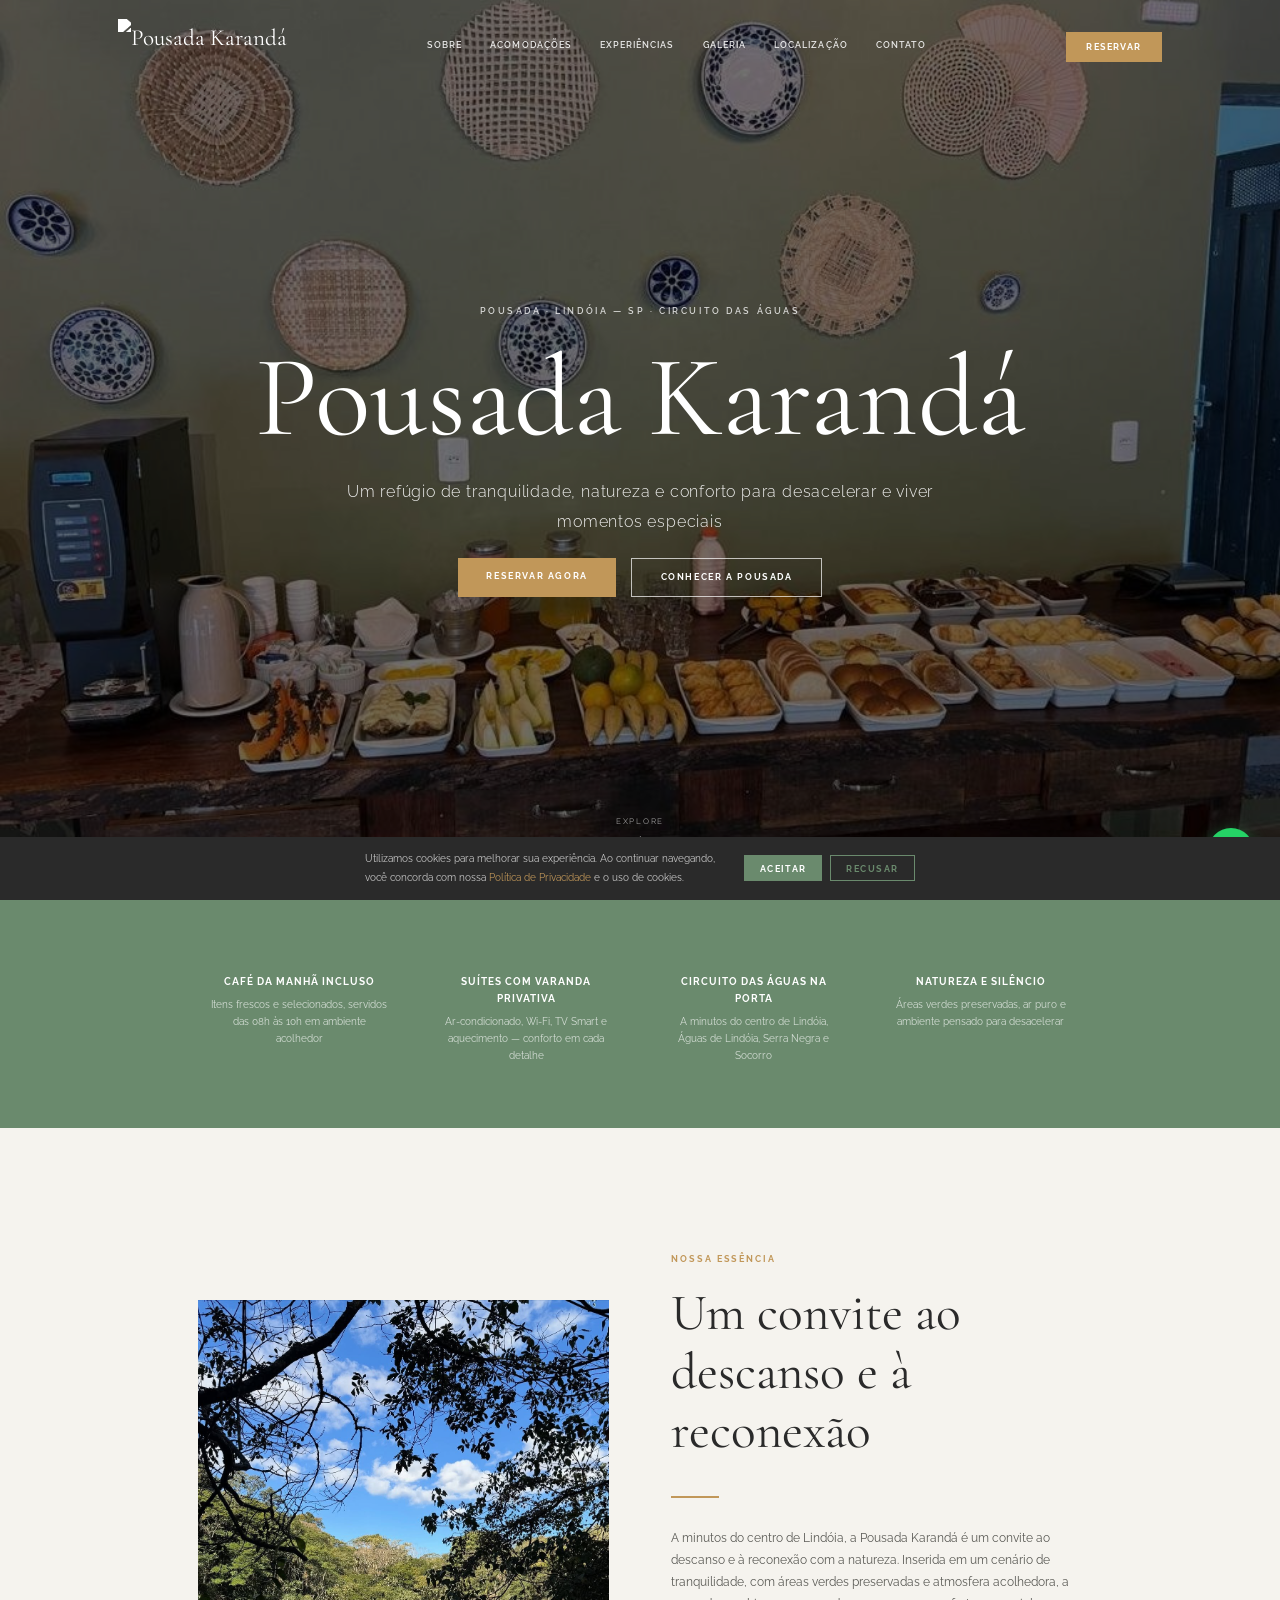
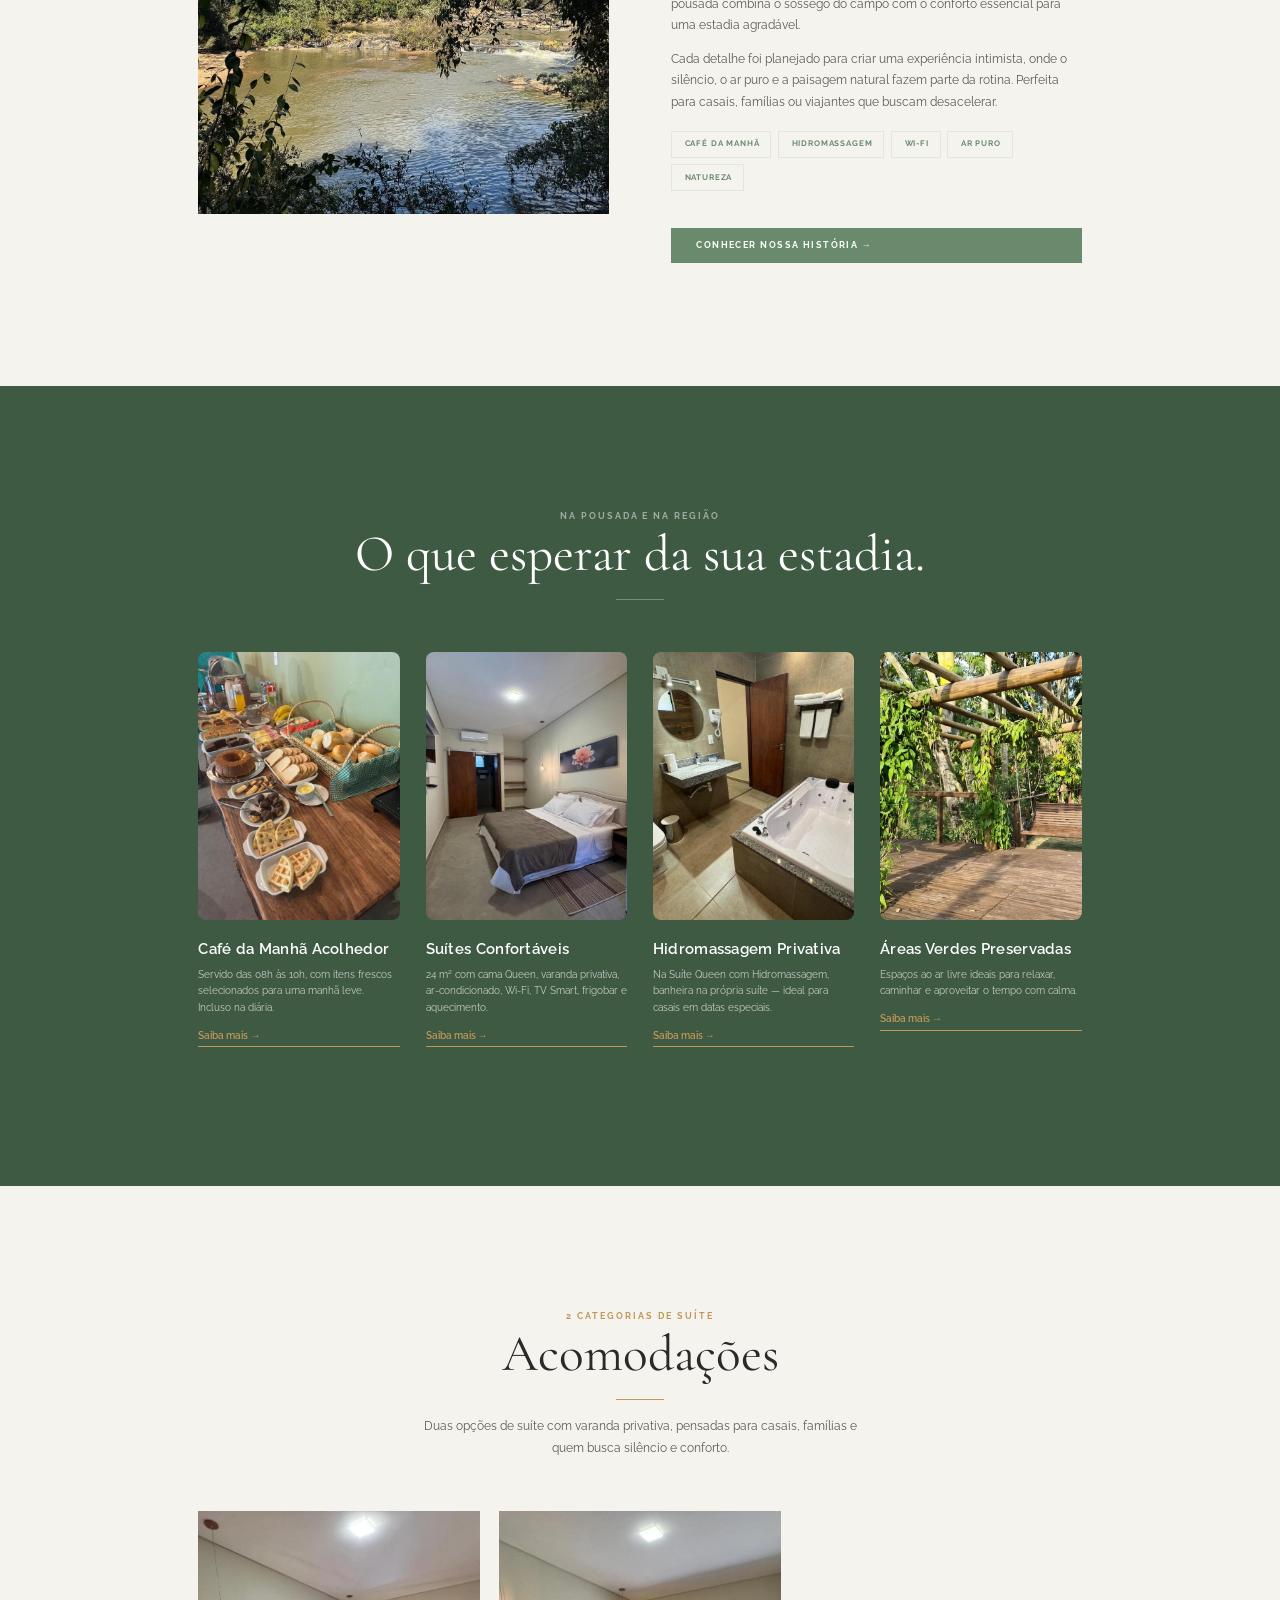
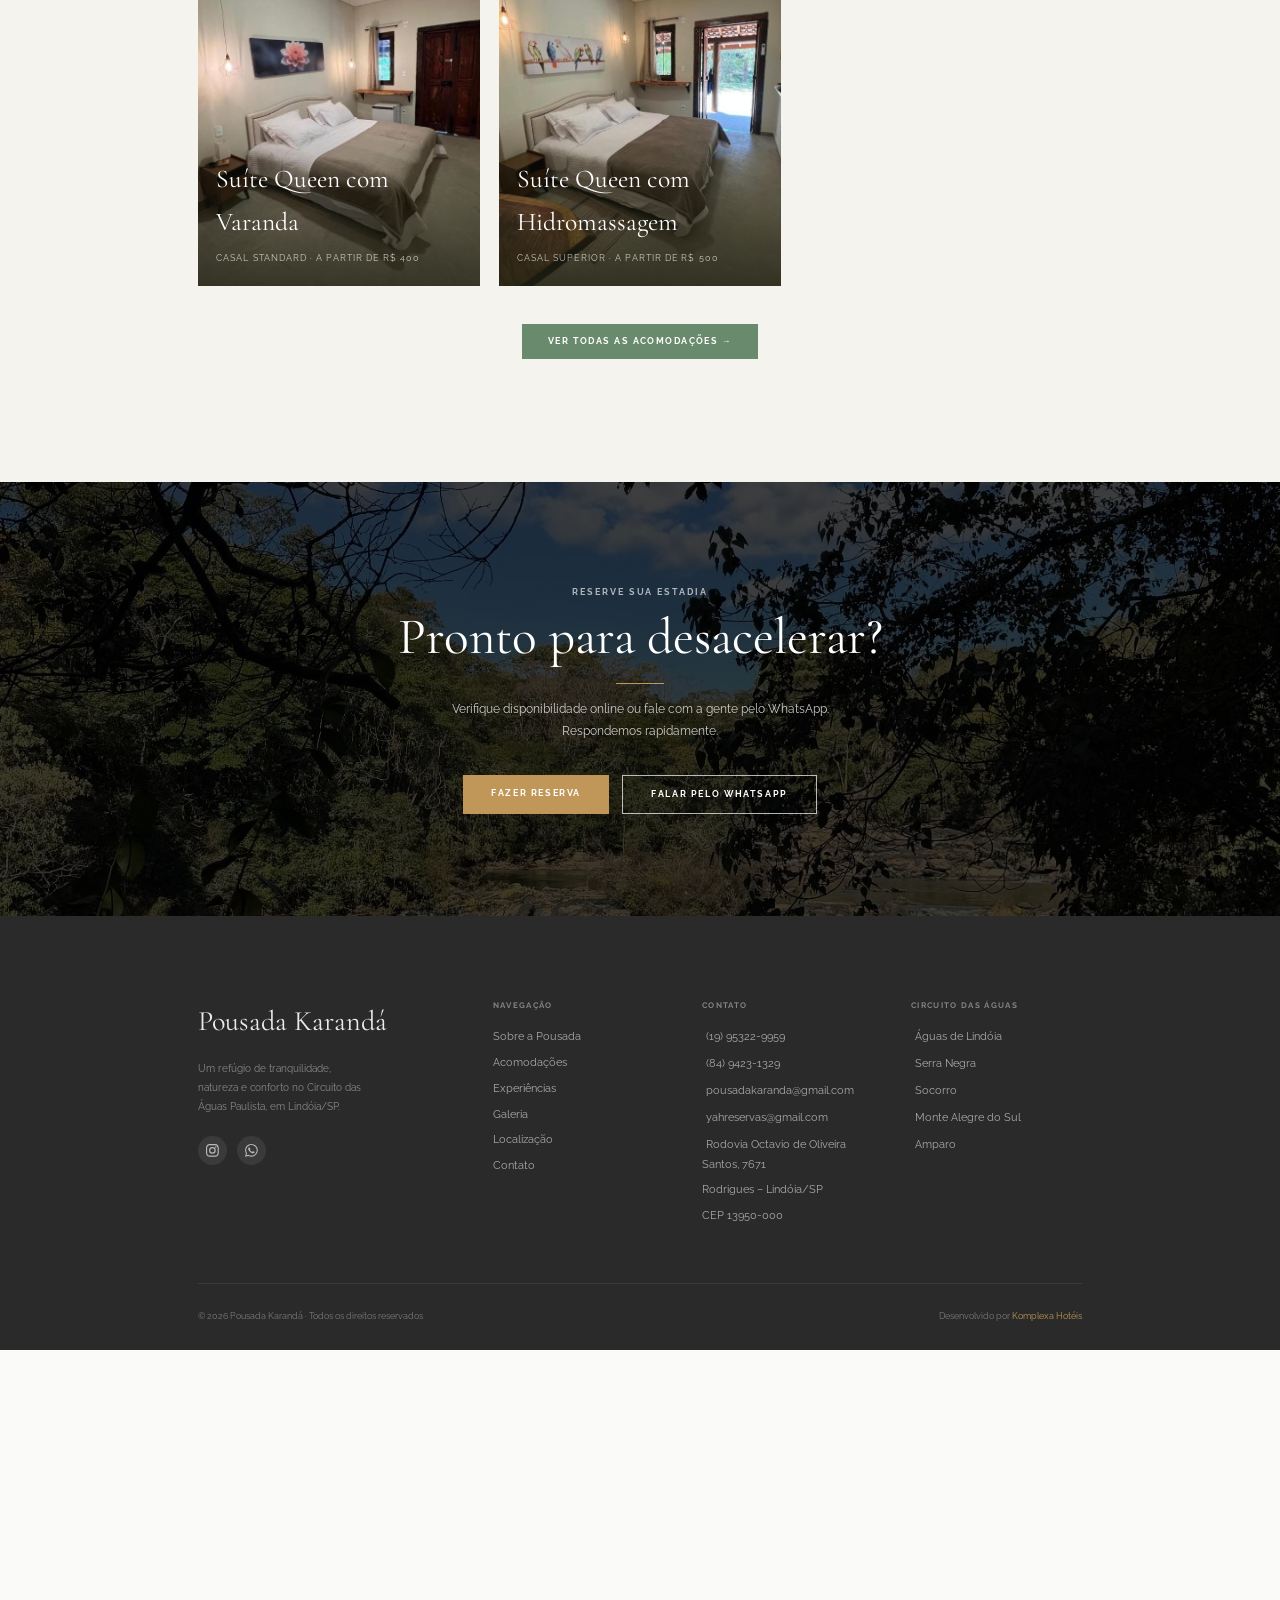
==== index.html @ 46fa4676 "fix: galeria renderizando vazia + renomeia menu para "Experiências" - Galeria: imagens injetadas pel" ====
<!DOCTYPE html>
<html lang="pt-BR">

<head>
  <meta charset="UTF-8">
  <meta name="viewport" content="width=device-width, initial-scale=1.0">
  <link rel="icon" type="image/x-icon" href="favicon.ico">
  <link rel="icon" type="image/png" sizes="32x32" href="favicon-32x32.png">
  <link rel="icon" type="image/png" sizes="16x16" href="favicon-16x16.png">
  <link rel="apple-touch-icon" sizes="180x180" href="apple-touch-icon.png">
  <title>Pousada Karandá | Refúgio no Circuito das Águas, Lindóia - SP</title>
  <meta name="description"
    content="Pousada em Lindóia/SP, no Circuito das Águas Paulista. Suítes aconchegantes com varanda, café da manhã incluso e natureza preservada. Reserve agora.">
  <meta property="og:title" content="Pousada Karandá | Refúgio no Circuito das Águas, Lindóia - SP">
  <meta property="og:description"
    content="Pousada em Lindóia/SP, no Circuito das Águas Paulista. Suítes aconchegantes com varanda, café da manhã incluso e natureza preservada. Reserve agora.">
  <meta property="og:image" content="https://pousadakaranda.com.br/assets/img/karanda/pousada-hero.jpg">
  <meta property="og:url" content="https://pousadakaranda.com.br">
  <meta property="og:type" content="website">
  <link rel="canonical" href="https://pousadakaranda.com.br/">
  <meta name="twitter:card" content="summary_large_image">
  <meta property="og:locale" content="pt_BR">
  <meta name="twitter:image" content="https://pousadakaranda.com.br/assets/img/karanda/pousada-hero.jpg">

  <!-- GTM HEAD -->

  <!-- Fontes -->
  <link rel="preconnect" href="https://fonts.googleapis.com">
  <link rel="preconnect" href="https://fonts.gstatic.com" crossorigin>
  <link
    href="https://fonts.googleapis.com/css2?family=Cormorant+Garamond:ital,wght@0,400;0,500;0,600;1,400&family=Raleway:ital,wght@0,300;0,400;0,500;0,600;0,700;1,300;1,400&display=swap"
    rel="stylesheet">

  <link rel="stylesheet" type="text/css" href="https://unpkg.com/@phosphor-icons/web@2.1.1/src/thin/style.css">
  <link rel="stylesheet" href="assets/css/style.css?v=1">

  <script type="application/ld+json">
{
  "@context": "https://schema.org",
  "@type": "LodgingBusiness",
  "name": "Pousada Karandá",
  "description": "Pousada em Lindóia/SP, no Circuito das Águas Paulista. Suítes aconchegantes, áreas verdes preservadas e café da manhã acolhedor.",
  "url": "https://pousadakaranda.com.br/",
  "telephone": "+55-19-95322-9959",
  "email": "pousadakaranda@gmail.com",
  "image": "https://pousadakaranda.com.br/assets/img/karanda/pousada-hero.jpg",
  "priceRange": "$$",
  "numberOfRooms": 2,
  "checkinTime": "14:00",
  "checkoutTime": "12:00",
  "amenityFeature": [
    {"@type":"LocationFeatureSpecification","name":"Wi-Fi","value":true},
    {"@type":"LocationFeatureSpecification","name":"Café da manhã incluso","value":true},
    {"@type":"LocationFeatureSpecification","name":"Varanda privativa","value":true},
    {"@type":"LocationFeatureSpecification","name":"Ar-condicionado","value":true},
    {"@type":"LocationFeatureSpecification","name":"Hidromassagem (Suíte Superior)","value":true}
  ],
  "address": {
    "@type": "PostalAddress",
    "streetAddress": "Rodovia Octavio de Oliveira Santos, 7671 - Rodrigues",
    "addressLocality": "Lindóia",
    "addressRegion": "SP",
    "postalCode": "13950-000",
    "addressCountry": "BR"
  },
  "geo": {
    "@type": "GeoCoordinates",
    "latitude": -22.5255,
    "longitude": -46.6497
  },
  "sameAs": ["https://www.instagram.com/pousadakaranda/"]
}
</script>
</head>

<body>

  <!-- GTM BODY -->

  <!-- ═══ HEADER ═══ -->
  <header class="hdr hero-mode" id="hdr">
    <div class="hdr-inner">
      <a href="index.html" class="logo"><img src="assets/img/logo.png" alt="Pousada Karandá" class="logo-img">
      </a>
      <nav class="nav">
        <a href="sobre/">Sobre</a>
        <a href="acomodacoes/">Acomodações</a>
        <a href="experiencia/">Experiências</a>
        <a href="galeria/">Galeria</a>
        <a href="localizacao/">Localização</a>
        <a href="contato/">Contato</a>
      </nav>
      <a href="#" onclick="openBooking();return false" class="hdr-btn">Reservar</a>
      <button class="ham" id="ham" aria-label="Menu" aria-expanded="false">
        <span></span><span></span><span></span>
      </button>
    </div>
  </header>

  <div class="mobnav" id="mobnav">
    <a href="sobre/" onclick="closeMob()">Sobre</a>
    <a href="acomodacoes/" onclick="closeMob()">Acomodações</a>
    <a href="experiencia/" onclick="closeMob()">Experiências</a>
    <a href="galeria/" onclick="closeMob()">Galeria</a>
    <a href="localizacao/" onclick="closeMob()">Localização</a>
    <a href="contato/" onclick="closeMob()">Contato</a>
    <a href="#" class="btn-gold" style="margin-top:1rem"
      onclick="closeMob();openBooking();return false">Reservar Agora</a>
  </div>

  <!-- ═══ HERO ═══ -->
  <section class="hero" id="hero">
    <div class="hero-bg">
      <img src="assets/img/karanda/pousada-hero.jpg" alt="Pousada Karandá — Lindóia, SP" fetchpriority="high"
        class="loaded">
    </div>
    <div class="hero-ov"></div>
    <div class="hero-c">
      <span class="hero-overline">Pousada · Lindóia — SP · Circuito das Águas</span>
      <h1 class="hero-title">Pousada Karandá</h1>
      <p class="hero-sub">Um refúgio de tranquilidade, natureza e conforto para desacelerar e viver momentos especiais</p>
      <div class="hero-ctas">
        <a href="#" onclick="openBooking();return false" class="btn-gold">Reservar Agora</a>
        <a href="sobre/" class="btn-outline-w">Conhecer a Pousada</a>
      </div>
    </div>
    <a href="#strip" class="hero-scroll" aria-label="Explorar">
      <span class="hero-scroll-label">Explore</span>
      <div class="hero-scroll-line"></div>
    </a>
  </section>

  <!-- ═══ STRIP DE HIGHLIGHTS ═══ -->
  <div class="strip" id="strip">
    <div class="container">
      <div class="strip-g">
        <div class="strip-i">
          <div class="s-icon"><i class="ph-thin ph-coffee"></i></div>
          <h4>Café da Manhã Incluso</h4>
          <p>Itens frescos e selecionados, servidos das 08h às 10h em ambiente acolhedor</p>
        </div>
        <div class="strip-i">
          <div class="s-icon"><i class="ph-thin ph-house-line"></i></div>
          <h4>Suítes com Varanda Privativa</h4>
          <p>Ar-condicionado, Wi-Fi, TV Smart e aquecimento — conforto em cada detalhe</p>
        </div>
        <div class="strip-i">
          <div class="s-icon"><i class="ph-thin ph-map-pin"></i></div>
          <h4>Circuito das Águas na Porta</h4>
          <p>A minutos do centro de Lindóia, Águas de Lindóia, Serra Negra e Socorro</p>
        </div>
        <div class="strip-i">
          <div class="s-icon"><i class="ph-thin ph-leaf"></i></div>
          <h4>Natureza e Silêncio</h4>
          <p>Áreas verdes preservadas, ar puro e ambiente pensado para desacelerar</p>
        </div>
      </div>
    </div>
  </div>

  <!-- ═══ SOBRE PREVIEW ═══ -->
  <section style="background:var(--surface)">
    <div class="container">
      <div class="ab-grid">
        <div class="ab-img">
          <img src="assets/img/karanda/gal-insta-1.jpg" alt="Ambiente natural da Pousada Karandá" loading="lazy" class="parallax">
        </div>
        <div class="ab-txt">
          <p class="overline">Nossa Essência</p>
          <h2>Um convite ao descanso e à reconexão</h2>
          <div class="divider" style="margin:1.5rem 0"></div>
          <p>A minutos do centro de Lindóia, a Pousada Karandá é um convite ao descanso e à reconexão com a natureza. Inserida em um cenário de tranquilidade, com áreas verdes preservadas e atmosfera acolhedora, a pousada combina o sossego do campo com o conforto essencial para uma estadia agradável.</p>
          <p>Cada detalhe foi planejado para criar uma experiência intimista, onde o silêncio, o ar puro e a paisagem natural fazem parte da rotina. Perfeita para casais, famílias ou viajantes que buscam desacelerar.</p>
          <div class="badges">
            <span class="badge"><i class="ph-thin ph-coffee"></i> Café da Manhã</span>
            <span class="badge"><i class="ph-thin ph-bathtub"></i> Hidromassagem</span>
            <span class="badge"><i class="ph-thin ph-wifi-high"></i> Wi-Fi</span>
            <span class="badge"><i class="ph-thin ph-wind"></i> Ar Puro</span>
            <span class="badge"><i class="ph-thin ph-tree-evergreen"></i> Natureza</span>
          </div>
          <a href="sobre/" class="btn-green" style="display:inline-block;margin-top:2rem">Conhecer Nossa História →</a>
        </div>
      </div>
    </div>
  </section>

  <!-- ═══ EXPERIÊNCIAS PREVIEW ═══ -->
  <section class="exp-section">
    <div class="container">
      <div class="sec-head c">
        <p class="overline" style="color:rgba(255,255,255,.5)">Na pousada e na região</p>
        <h2 style="color:#fff">O que esperar da sua estadia.</h2>
        <div class="divider cx" style="background:rgba(255,255,255,.3)"></div>
      </div>
      <div class="exp-cards">
        <div class="exp-card">
          <div class="exp-card-img">
            <img src="assets/img/karanda/cafe-1.jpg" alt="Café da manhã Pousada Karandá" loading="lazy">
          </div>
          <div class="exp-card-body">
            <h3>Café da Manhã Acolhedor</h3>
            <p>Servido das 08h às 10h, com itens frescos selecionados para uma manhã leve. Incluso na diária.</p>
            <a href="acomodacoes/" class="exp-card-link">Saiba mais →</a>
          </div>
        </div>
        <div class="exp-card">
          <div class="exp-card-img">
            <img src="assets/img/karanda/suite-queen-2.jpg" alt="Suítes confortáveis" loading="lazy">
          </div>
          <div class="exp-card-body">
            <h3>Suítes Confortáveis</h3>
            <p>24 m² com cama Queen, varanda privativa, ar-condicionado, Wi-Fi, TV Smart, frigobar e aquecimento.</p>
            <a href="acomodacoes/" class="exp-card-link">Saiba mais →</a>
          </div>
        </div>
        <div class="exp-card">
          <div class="exp-card-img">
            <img src="assets/img/karanda/suite-hidro-3.jpg" alt="Hidromassagem na suíte" loading="lazy">
          </div>
          <div class="exp-card-body">
            <h3>Hidromassagem Privativa</h3>
            <p>Na Suíte Queen com Hidromassagem, banheira na própria suíte — ideal para casais em datas especiais.</p>
            <a href="acomodacoes/" class="exp-card-link">Saiba mais →</a>
          </div>
        </div>
        <div class="exp-card">
          <div class="exp-card-img">
            <img src="assets/img/karanda/gal-insta-2.jpg" alt="Áreas verdes preservadas" loading="lazy">
          </div>
          <div class="exp-card-body">
            <h3>Áreas Verdes Preservadas</h3>
            <p>Espaços ao ar livre ideais para relaxar, caminhar e aproveitar o tempo com calma.</p>
            <a href="experiencia/" class="exp-card-link">Saiba mais →</a>
          </div>
        </div>
      </div>
    </div>
  </section>

  <!-- ═══ QUARTOS PREVIEW ═══ -->
  <section style="background:var(--surface)">
    <div class="container">
      <div class="sec-head c">
        <p class="overline">2 Categorias de Suíte</p>
        <h2>Acomodações</h2>
        <div class="divider cx"></div>
        <p>Duas opções de suíte com varanda privativa, pensadas para casais, famílias e quem busca silêncio e conforto.</p>
      </div>
      <div class="rp-g rp-g-2">
        <a href="acomodacoes/" class="rp-c">
          <img src="assets/img/karanda/suite-queen-1.jpg" alt="Suíte Queen com Varanda — Pousada Karandá" loading="lazy">
          <div class="rp-info">
            <h3>Suíte Queen com Varanda</h3>
            <span>Casal Standard · a partir de R$ 400</span>
          </div>
        </a>
        <a href="acomodacoes/" class="rp-c">
          <img src="assets/img/karanda/suite-hidro-1.jpg" alt="Suíte Queen com Hidromassagem — Pousada Karandá" loading="lazy">
          <div class="rp-info">
            <h3>Suíte Queen com Hidromassagem</h3>
            <span>Casal Superior · a partir de R$ 500</span>
          </div>
        </a>
      </div>
      <div style="text-align:center;margin-top:3rem">
        <a href="acomodacoes/" class="btn-green">Ver Todas as Acomodações →</a>
      </div>
    </div>
  </section>

  <!-- ═══ CTA SEÇÃO ═══ -->
  <section class="cta-hero">
    <img src="assets/img/karanda/gal-insta-1.jpg" alt="Pousada Karandá" class="cta-hero-bg loaded">
    <div class="cta-hero-ov"></div>
    <div class="container" style="position:relative;z-index:2;text-align:center">
      <p class="overline" style="color:rgba(255,255,255,.65);text-align:center;display:block;margin:0 auto">Reserve sua
        estadia</p>
      <h2 style="color:#fff;margin:.6rem auto 1rem;text-align:center">Pronto para desacelerar?</h2>
      <div class="divider cx" style="background:var(--cta)"></div>
      <p style="color:rgba(255,255,255,.78);margin:1.2rem auto 2.5rem;text-align:center">Verifique disponibilidade online ou fale com a gente pelo WhatsApp. Respondemos rapidamente.</p>
      <div style="display:flex;gap:1rem;justify-content:center;flex-wrap:wrap">
        <a href="#" onclick="openBooking();return false" class="btn-gold">Fazer Reserva</a>
        <a class="btn-outline-w" href="https://wa.me/5519953229959" target="_blank" rel="noopener">Falar pelo
          WhatsApp</a>
      </div>
    </div>
  </section>

  <!-- ═══ FOOTER ═══ -->
  <footer>
    <div class="container">
      <div class="ft-grid">
        <div class="ft-brand">
          <span class="logo">Pousada Karandá</span>
          <p>Um refúgio de tranquilidade, natureza e conforto no Circuito das Águas Paulista, em Lindóia/SP.</p>
          <div class="ft-social">
            <a href="https://www.instagram.com/pousadakaranda/" target="_blank" rel="noopener" aria-label="Instagram">
              <svg width="16" height="16" viewBox="0 0 24 24" fill="currentColor">
                <path
                  d="M12 2.163c3.204 0 3.584.012 4.85.07 3.252.148 4.771 1.691 4.919 4.919.058 1.265.069 1.645.069 4.849 0 3.205-.012 3.584-.069 4.849-.149 3.225-1.664 4.771-4.919 4.919-1.266.058-1.644.07-4.85.07-3.204 0-3.584-.012-4.849-.07-3.26-.149-4.771-1.699-4.919-4.92-.058-1.265-.07-1.644-.07-4.849 0-3.204.013-3.583.07-4.849.149-3.227 1.664-4.771 4.919-4.919 1.266-.057 1.645-.069 4.849-.069zM12 0C8.741 0 8.333.014 7.053.072 2.695.272.273 2.69.073 7.052.014 8.333 0 8.741 0 12c0 3.259.014 3.668.072 4.948.2 4.358 2.618 6.78 6.98 6.98C8.333 23.986 8.741 24 12 24c3.259 0 3.668-.014 4.948-.072 4.354-.2 6.782-2.618 6.979-6.98.059-1.28.073-1.689.073-4.948 0-3.259-.014-3.667-.072-4.947-.196-4.354-2.617-6.78-6.979-6.98C15.668.014 15.259 0 12 0zm0 5.838a6.162 6.162 0 100 12.324 6.162 6.162 0 000-12.324zM12 16a4 4 0 110-8 4 4 0 010 8zm6.406-11.845a1.44 1.44 0 100 2.881 1.44 1.44 0 000-2.881z" />
              </svg>
            </a>
            <a href="https://wa.me/5519953229959" target="_blank" rel="noopener" aria-label="WhatsApp">
              <svg width="16" height="16" viewBox="0 0 24 24" fill="currentColor">
                <path
                  d="M17.472 14.382c-.297-.149-1.758-.867-2.03-.967-.273-.099-.471-.148-.67.15-.197.297-.767.966-.94 1.164-.173.199-.347.223-.644.075-.297-.15-1.255-.463-2.39-1.475-.883-.788-1.48-1.761-1.653-2.059-.173-.297-.018-.458.13-.606.134-.133.298-.347.446-.52.149-.174.198-.298.298-.497.099-.198.05-.371-.025-.52-.075-.149-.669-1.612-.916-2.207-.242-.579-.487-.5-.669-.51-.173-.008-.371-.01-.57-.01-.198 0-.52.074-.792.372-.272.297-1.04 1.016-1.04 2.479 0 1.462 1.065 2.875 1.213 3.074.149.198 2.096 3.2 5.077 4.487.709.306 1.262.489 1.694.625.712.227 1.36.195 1.871.118.571-.085 1.758-.719 2.006-1.413.248-.694.248-1.289.173-1.413-.074-.124-.272-.198-.57-.347m-5.421 7.403h-.004a9.87 9.87 0 01-5.031-1.378l-.361-.214-3.741.982.998-3.648-.235-.374a9.86 9.86 0 01-1.51-5.26c.001-5.45 4.436-9.884 9.888-9.884 2.64 0 5.122 1.03 6.988 2.898a9.825 9.825 0 012.893 6.994c-.003 5.45-4.437 9.884-9.885 9.884m8.413-18.297A11.815 11.815 0 0012.05 0C5.495 0 .16 5.335.157 11.892c0 2.096.547 4.142 1.588 5.945L.057 24l6.305-1.654a11.882 11.882 0 005.683 1.448h.005c6.554 0 11.89-5.335 11.893-11.893a11.821 11.821 0 00-3.48-8.413z" />
              </svg>
            </a>
          </div>
        </div>
        <div class="ft-col">
          <h4>Navegação</h4>
          <a href="sobre/">Sobre a Pousada</a>
          <a href="acomodacoes/">Acomodações</a>
          <a href="experiencia/">Experiências</a>
          <a href="galeria/">Galeria</a>
          <a href="localizacao/">Localização</a>
          <a href="contato/">Contato</a>
        </div>
        <div class="ft-col">
          <h4>Contato</h4>
          <span><i class="ph-thin ph-phone"></i> (19) 95322-9959</span>
          <span><i class="ph-thin ph-phone"></i> (84) 9423-1329</span>
          <span><i class="ph-thin ph-envelope-simple"></i> pousadakaranda@gmail.com</span>
          <span><i class="ph-thin ph-envelope-simple"></i> yahreservas@gmail.com</span>
          <span><i class="ph-thin ph-map-pin"></i> Rodovia Octavio de Oliveira Santos, 7671</span>
          <span>Rodrigues – Lindóia/SP</span>
          <span>CEP 13950-000</span>
        </div>
        <div class="ft-col">
          <h4>Circuito das Águas</h4>
          <span><i class="ph-thin ph-map-pin"></i> Águas de Lindóia</span>
          <span><i class="ph-thin ph-map-pin"></i> Serra Negra</span>
          <span><i class="ph-thin ph-map-pin"></i> Socorro</span>
          <span><i class="ph-thin ph-map-pin"></i> Monte Alegre do Sul</span>
          <span><i class="ph-thin ph-map-pin"></i> Amparo</span>
        </div>
      </div>
      <div class="ft-bottom">
        <p>© 2026 Pousada Karandá · Todos os direitos reservados</p>
        <p>Desenvolvido por <a href="#" target="_blank">Komplexa Hotéis</a></p>
      </div>
    </div>
  </footer>

  <!-- ═══ WHATSAPP BOTÃO FLUTUANTE ═══ -->
  <a class="wa-btn" href="https://wa.me/5519953229959" target="_blank" rel="noopener" aria-label="Falar pelo WhatsApp">
    <svg viewBox="0 0 24 24">
      <path
        d="M17.472 14.382c-.297-.149-1.758-.867-2.03-.967-.273-.099-.471-.148-.67.15-.197.297-.767.966-.94 1.164-.173.199-.347.223-.644.075-.297-.15-1.255-.463-2.39-1.475-.883-.788-1.48-1.761-1.653-2.059-.173-.297-.018-.458.13-.606.134-.133.298-.347.446-.52.149-.174.198-.298.298-.497.099-.198.05-.371-.025-.52-.075-.149-.669-1.612-.916-2.207-.242-.579-.487-.5-.669-.51-.173-.008-.371-.01-.57-.01-.198 0-.52.074-.792.372-.272.297-1.04 1.016-1.04 2.479 0 1.462 1.065 2.875 1.213 3.074.149.198 2.096 3.2 5.077 4.487.709.306 1.262.489 1.694.625.712.227 1.36.195 1.871.118.571-.085 1.758-.719 2.006-1.413.248-.694.248-1.289.173-1.413-.074-.124-.272-.198-.57-.347m-5.421 7.403h-.004a9.87 9.87 0 01-5.031-1.378l-.361-.214-3.741.982.998-3.648-.235-.374a9.86 9.86 0 01-1.51-5.26c.001-5.45 4.436-9.884 9.888-9.884 2.64 0 5.122 1.03 6.988 2.898a9.825 9.825 0 012.893 6.994c-.003 5.45-4.437 9.884-9.885 9.884m8.413-18.297A11.815 11.815 0 0012.05 0C5.495 0 .16 5.335.157 11.892c0 2.096.547 4.142 1.588 5.945L.057 24l6.305-1.654a11.882 11.882 0 005.683 1.448h.005c6.554 0 11.89-5.335 11.893-11.893a11.821 11.821 0 00-3.48-8.413z" />
    </svg>
  </a>

  <!-- ═══ COOKIE BANNER ═══ -->
  <div class="ck" id="cookieBanner">
    <div class="ck-in">
      <p>Utilizamos cookies para melhorar sua experiência. Ao continuar navegando, você concorda com nossa <a
          href="#">Política de Privacidade</a> e o uso de cookies.</p>
      <div style="display:flex;gap:.6rem;flex-shrink:0">
        <button class="btn-green" style="font-size:.72rem;padding:.5rem 1.2rem"
          onclick="acceptCookies()">Aceitar</button>
        <button class="btn-outline" style="font-size:.72rem;padding:.5rem 1.2rem"
          onclick="declineCookies()">Recusar</button>
      </div>
    </div>
  </div>

  <script src="assets/js/main.js"></script>
</body>

</html>
---- assets/css/style.css ----
/* ============================================================
   POUSADA KARANDÁ — style.css
   Komplexa Hotéis
   ============================================================ */

/* ── RESET ── */
*, *::before, *::after { margin: 0; padding: 0; box-sizing: border-box; }
html { scroll-behavior: auto; zoom: 0.8; }
body {
  background: var(--bg); color: var(--text);
  font-family: var(--font-body); overflow-x: hidden;
  -webkit-font-smoothing: antialiased; line-height: 1.7;
}
img, video { max-width: 100%; display: block; object-fit: cover; }
a { color: inherit; text-decoration: none; }
button { cursor: pointer; }

/* ── TOKENS ── */
:root {
  --accent:       #6a8a6d;
  --accent-hover: #3e5a43;
  --accent-rgb:   106, 138, 109;
  --accent-soft:  rgba(106,138,109,.08);
  --cta:          #c19759;
  --cta-hover:    #9c7a43;
  --cta-rgb:      193,151,89;
  --bg:           #fafaf8;
  --bg-rgb:       250,250,248;
  --surface:      #f5f3ee;
  --surface-light:#efeae1;
  --text:         #2a2a2a;
  --text-muted:   #5a5a55;
  --border:       rgba(106,138,109,.13);
  --shadow:       0 4px 24px rgba(0,0,0,.06);
  --shadow-lg:    0 12px 48px rgba(0,0,0,.11);
  --hero-overlay: linear-gradient(to bottom,rgba(30,36,28,.55) 0%,rgba(30,36,28,.6) 40%,rgba(30,36,28,.8) 100%);
  --font-display: 'Cormorant Garamond', serif;
  --font-body:    'Raleway', sans-serif;
  --space-xs: clamp(.5rem,1vw,.75rem);
  --space-sm: clamp(1rem,2vw,1.5rem);
  --space-md: clamp(2rem,4vw,3rem);
  --space-lg: clamp(4rem,8vw,6rem);
  --space-xl: clamp(6rem,12vw,10rem);
  --space-xxl:clamp(8rem,15vw,14rem);
  --ease: cubic-bezier(.25,.46,.45,.94);
}

/* ── TIPOGRAFIA ── */
h1 { font-family:var(--font-display); font-size:clamp(3rem,8vw,7rem); font-weight:400; line-height:1.05; }
h2 { font-family:var(--font-display); font-size:clamp(2.2rem,5vw,4rem); font-weight:400; line-height:1.15; }
h3 { font-family:var(--font-display); font-size:clamp(1.4rem,2.5vw,2rem); font-weight:400; }
h4 { font-family:var(--font-body); font-size:.85rem; font-weight:700; letter-spacing:.06em; text-transform:uppercase; }
.overline { font-family:var(--font-body); font-size:.7rem; letter-spacing:.22em; text-transform:uppercase; color:var(--cta); font-weight:700; }
p { font-size:clamp(.92rem,1.1vw,1.04rem); line-height:1.85; color:var(--text-muted); max-width:65ch; }

/* ── LAYOUT ── */
section { padding:var(--space-xl) 0; }
.container { max-width:1200px; margin:0 auto; padding:0 clamp(1.5rem,4vw,3rem); }
.sec-head { margin-bottom:clamp(2.5rem,5vw,4rem); }
.sec-head.c { text-align:center; }
.sec-head.c p { margin:0 auto; }

/* ── DIVIDERS ── */
.divider { width:60px; height:1.5px; background:var(--cta); transform-origin:left center; }
.divider.cx { margin:1.2rem auto; transform-origin:center; }

/* ── LAZY LOAD ── */
img { opacity:0; transition:opacity .6s ease; }
img.loaded { opacity:1; }

/* ── PLACEHOLDER QUANDO SEM FOTO ── */
.hero-bg img { background:linear-gradient(160deg,#1e241c 0%,#6a8a6d 100%); }
.pg-hero > img { background:linear-gradient(160deg,#1e241c 0%,#6a8a6d 60%); }
.ab-img img,.sobre-img-big img,.sobre-img-sm img,.rc-img img,.rp-c img,.gi img,.dp-img img { background:var(--surface-light); }

/* ── BOTÕES ── */
.btn-primary { display:inline-block; background:var(--accent); color:#fff; padding:.85rem 2.2rem; font-family:var(--font-body); font-size:.7rem; letter-spacing:.18em; text-transform:uppercase; font-weight:700; transition:background .3s; border:none; }
.btn-primary:hover { background:var(--accent-hover); }
.btn-gold { display:inline-block; background:var(--cta); color:#fff; padding:.85rem 2.2rem; font-family:var(--font-body); font-size:.7rem; letter-spacing:.18em; text-transform:uppercase; font-weight:700; transition:background .3s; border:none; }
.btn-gold:hover { background:var(--cta-hover); }
.btn-green { display:inline-block; background:var(--accent); color:#fff; padding:.75rem 2rem; font-family:var(--font-body); font-size:.7rem; letter-spacing:.16em; text-transform:uppercase; font-weight:700; transition:background .3s; border:none; }
.btn-green:hover { background:var(--accent-hover); }
.btn-outline { display:inline-block; background:transparent; color:var(--accent); padding:.75rem 2rem; font-family:var(--font-body); font-size:.7rem; letter-spacing:.16em; text-transform:uppercase; font-weight:700; border:1.5px solid var(--accent); transition:all .3s; }
.btn-outline:hover { background:var(--accent); color:#fff; }
.btn-outline-w { display:inline-block; background:transparent; color:#fff; padding:.85rem 2.2rem; font-family:var(--font-body); font-size:.7rem; letter-spacing:.18em; text-transform:uppercase; font-weight:700; border:1.5px solid rgba(255,255,255,.7); transition:all .3s; }
.btn-outline-w:hover { background:#fff; color:var(--accent); }

/* ── HEADER ── */
.hdr { position:fixed; top:0; left:0; right:0; z-index:1000; padding:1.5rem 0; transition:all .4s var(--ease); }
.hdr.hero-mode { background:transparent; }
.hdr.solid { background:rgba(var(--bg-rgb),.97); backdrop-filter:blur(20px); padding:.9rem 0; box-shadow:0 1px 0 var(--border); }
.hdr-inner { max-width:1400px; margin:0 auto; padding:0 clamp(1.5rem,4vw,3rem); display:flex; align-items:center; justify-content:space-between; }
.logo { font-family:var(--font-display); font-size:1.8rem; font-weight:400; color:#fff; transition:color .4s; }
.hdr.solid .logo { color:var(--accent); }
.nav { display:flex; gap:2.2rem; }
.nav a { font-family:var(--font-body); font-size:.68rem; letter-spacing:.12em; text-transform:uppercase; font-weight:600; color:rgba(255,255,255,.88); position:relative; padding-bottom:4px; transition:color .3s; }
.hdr.solid .nav a { color:var(--text); }
.nav a::after { content:''; position:absolute; bottom:0; left:0; width:0; height:1px; background:var(--cta); transition:width .3s; }
.nav a:hover::after { width:100%; }
.hdr-btn { background:var(--cta); color:#fff; border:none; padding:.6rem 1.6rem; font-family:var(--font-body); font-size:.68rem; letter-spacing:.14em; text-transform:uppercase; font-weight:700; cursor:pointer; transition:background .3s; text-decoration:none; display:inline-block; }
.hdr-btn:hover { background:var(--cta-hover); }
.ham { display:none; flex-direction:column; gap:5px; background:none; border:none; cursor:pointer; padding:.5rem; }
.ham span { width:26px; height:1.5px; background:#fff; transition:all .3s; }
.hdr.solid .ham span { background:var(--text); }
.ham.open span:nth-child(1) { transform:rotate(45deg) translate(5px,4px); }
.ham.open span:nth-child(2) { opacity:0; }
.ham.open span:nth-child(3) { transform:rotate(-45deg) translate(5px,-4px); }
.mobnav { position:fixed; inset:0; z-index:999; background:var(--bg); display:flex; flex-direction:column; align-items:center; justify-content:center; gap:1.8rem; opacity:0; visibility:hidden; transition:all .4s var(--ease); padding:2rem; }
.mobnav.open { opacity:1; visibility:visible; }
.mobnav a { font-family:var(--font-display); font-size:clamp(1.8rem,5vw,2.8rem); color:var(--text); transition:color .2s; }
.mobnav a:hover { color:var(--accent); }
.mobnav .btn-gold { font-family:var(--font-body)!important; font-size:.75rem!important; letter-spacing:.18em!important; padding:.85rem 2rem!important; }

/* ── HERO ── */
/* ── HERO ── */
.hero { position:relative; height:calc(100vh / 0.8); min-height:600px; display:flex; flex-direction:column; align-items:center; justify-content:center; overflow:hidden; }
.hero-bg { position:absolute; inset:0; }
.hero-bg img { width:100%; height:100%; object-fit:cover; opacity:1; }
.hero-ov { position:absolute; inset:0; background:rgba(0,0,0,.55); }
.hero-c { position:relative; z-index:2; display:flex; flex-direction:column; align-items:center; text-align:center; padding:0 clamp(1.5rem,4vw,3rem); width:100%; gap:clamp(1.4rem,3vh,2.2rem); }
.hero-overline { font-family:var(--font-body); font-size:.72rem; letter-spacing:.28em; text-transform:uppercase; color:rgba(255,255,255,.78); font-weight:600; display:block; margin:0; }
.hero-title { font-family:var(--font-display); font-size:clamp(4.5rem,12vw,9rem); font-weight:400; line-height:1; color:#fff; margin:0; }
.hero-divider { width:50px; height:1.5px; background:var(--cta); margin:0; display:none; }
.hero-sub { font-family:var(--font-body); font-size:clamp(1rem,1.6vw,1.25rem); color:rgba(255,255,255,.92); letter-spacing:.05em; font-weight:300; margin:0; }
.hero-ctas { display:flex; gap:1.2rem; justify-content:center; flex-wrap:wrap; margin:0; }
.hero-scroll { position:absolute; bottom:2.5rem; left:50%; transform:translateX(-50%); z-index:2; display:flex; flex-direction:column; align-items:center; gap:.6rem; color:rgba(255,255,255,.6); text-decoration:none; transition:color .3s; }
.hero-scroll:hover { color:rgba(255,255,255,.95); }
.hero-scroll-label { font-family:var(--font-body); font-size:.62rem; letter-spacing:.22em; text-transform:uppercase; }
.hero-scroll-line { width:1px; height:40px; background:rgba(255,255,255,.45); animation:scrollPulse 2s ease-in-out infinite; }
@keyframes scrollPulse { 0%,100%{opacity:.3} 50%{opacity:1} }
.scroll-hint { position:absolute; bottom:2.5rem; left:50%; transform:translateX(-50%); display:flex; flex-direction:column; align-items:center; gap:.5rem; z-index:2; }
.scroll-hint span { font-family:var(--font-body); font-size:.62rem; letter-spacing:.2em; text-transform:uppercase; color:rgba(255,255,255,.55); }
.scl { width:1px; height:50px; background:linear-gradient(to bottom,rgba(255,255,255,.5),transparent); animation:scrollPulse 1.8s ease-in-out infinite; }
@keyframes scrollPulse { 0%,100%{opacity:.3} 50%{opacity:1} }

/* HQ Beds booking widget wrapper */
.hqbeds-wrap { background:rgba(255,255,255,.97); padding:1rem 1.5rem; max-width:380px; margin:0 auto; box-shadow:0 8px 32px rgba(0,0,0,.22); display:flex; justify-content:center; align-items:center; }

/* ── STRIP ── */
.strip { background:var(--accent); padding:clamp(2.5rem,5vw,4rem) 0; }
.strip-g { display:grid; grid-template-columns:repeat(4,1fr); gap:2rem; text-align:center; }
.strip-i { padding:1rem; }
.s-icon { font-size:2rem; margin-bottom:.8rem; color:#fff; }
.s-icon i { font-size:2.2rem; }
.strip-i h4 { color:#fff; font-size:.78rem; letter-spacing:.1em; margin-bottom:.4rem; }
.strip-i p { color:rgba(255,255,255,.72); font-size:.8rem; max-width:100%; line-height:1.65; }

/* ── SOBRE PREVIEW ── */
.ab-grid { display:grid; grid-template-columns:1fr 1fr; gap:clamp(3rem,6vw,6rem); align-items:center; }
.ab-img { position:relative; overflow:hidden; aspect-ratio:4/5; }
.ab-img img { width:100%; height:100%; object-fit:cover; }
.ab-txt { display:flex; flex-direction:column; gap:.9rem; }
.ab-txt h2 { margin:.4rem 0; }
.badges { display:flex; flex-wrap:wrap; gap:.5rem; margin-top:.4rem; }
.badge { display:inline-block; padding:.3rem .85rem; border:1px solid var(--border); font-size:.66rem; letter-spacing:.1em; text-transform:uppercase; color:var(--accent); font-weight:700; }

/* ── CTA HERO ── */
.cta-hero { position:relative; overflow:hidden; padding:clamp(5rem,10vw,8rem) 0; }
.cta-hero-bg { position:absolute; inset:0; width:100%; height:100%; object-fit:cover; }
.cta-hero-ov { position:absolute; inset:0; background:rgba(0,0,0,.75); }

/* ── EXPERIÊNCIAS PREVIEW ── */
.exp-section { background:#3e5a43; }
.exp-cards { display:grid; grid-template-columns:repeat(4,1fr); gap:2rem; margin-top:clamp(2rem,4vw,3rem); }
.exp-card { display:flex; flex-direction:column; }
.exp-card-img { overflow:hidden; border-radius:10px; aspect-ratio:3/4; }
.exp-card-img img { width:100%; height:100%; object-fit:cover; transition:transform .5s var(--ease); }
.exp-card:hover .exp-card-img img { transform:scale(1.05); }
.exp-card-body { padding:1.2rem 0; display:flex; flex-direction:column; gap:.4rem; }
.exp-card-body h3 { font-family:var(--font-body); font-size:1.15rem; margin:0; color:#fff; font-weight:600; letter-spacing:.02em; }
.exp-card-body p { font-size:.8rem; color:rgba(255,255,255,.7); line-height:1.6; margin:0; }
.exp-card-link { display:inline-block; margin-top:.6rem; font-size:.78rem; font-weight:600; color:#c19759; text-decoration:none; border-bottom:2px solid #c19759; padding-bottom:2px; transition:color .3s; }
.exp-card-link:hover { color:var(--accent); border-color:var(--accent); }

.aud-grid { display:grid; grid-template-columns:repeat(3,1fr); gap:1.25rem; }
.aud-card { position:relative; overflow:hidden; border-radius:10px; aspect-ratio:3/4; }
.aud-card img { width:100%; height:100%; object-fit:cover; transition:transform .7s var(--ease); display:block; }
.aud-card:hover img { transform:scale(1.06); }
.aud-ov { position:absolute; inset:0; background:linear-gradient(to top, rgba(0,0,0,.72) 0%, rgba(0,0,0,.2) 50%, rgba(0,0,0,0) 100%); pointer-events:none; }
.aud-label { position:absolute; left:0; right:0; bottom:clamp(1.2rem,3vw,2rem); text-align:center; color:#fff; font-family:var(--font-display); font-size:clamp(1.8rem,3.5vw,2.6rem); font-weight:400; line-height:1.1; letter-spacing:.01em; text-shadow:0 2px 12px rgba(0,0,0,.5); padding:0 1rem; }

/* ── QUARTOS PREVIEW ── */
.rp-g { display:grid; grid-template-columns:repeat(3,1fr); gap:1.5rem; margin-top:clamp(2.5rem,5vw,4rem); }
.rp-g-4 { grid-template-columns:repeat(4,1fr); }
.rp-c { position:relative; overflow:hidden; aspect-ratio:3/4; display:block; }
.rp-c img { width:100%; height:100%; object-fit:cover; transition:transform .7s var(--ease); }
.rp-c:hover img { transform:scale(1.07); }
.rp-info { position:absolute; bottom:0; left:0; right:0; padding:2.5rem 1.4rem 1.4rem; background:linear-gradient(to top,rgba(35,37,22,.78),transparent); color:#fff; }
.rp-info h3 { color:#fff; margin-bottom:.2rem; }
.rp-info span { font-size:.68rem; letter-spacing:.12em; text-transform:uppercase; color:rgba(255,255,255,.72); }

/* ── PAGE HERO (subpáginas) ── */
.pg-hero { position:relative; height:55vh; min-height:380px; display:flex; align-items:flex-end; overflow:hidden; }
.pg-hero > img { position:absolute; inset:0; width:100%; height:115%; object-fit:cover; }
.pg-hero::after { content:''; position:absolute; inset:0; background:linear-gradient(to top,rgba(35,37,22,.72) 0%,rgba(35,37,22,.18) 60%,transparent 100%); }
.pg-hero-c { position:relative; z-index:2; color:#fff; padding:3rem clamp(1.5rem,4vw,3rem); max-width:1400px; margin:0 auto; width:100%; }
.pg-hero-c .overline { color:rgba(255,255,255,.72); margin-bottom:.5rem; display:block; }
.pg-hero-c h1 { font-size:clamp(2.5rem,6vw,5rem); color:#fff; }

/* ── ACOMODAÇÕES ── */
.fbr { display:flex; gap:.5rem; flex-wrap:wrap; margin-bottom:3rem; justify-content:center; }
.fbtn { background:transparent; border:1.5px solid var(--border); padding:.5rem 1.4rem; font-family:var(--font-body); font-size:.68rem; letter-spacing:.12em; text-transform:uppercase; font-weight:700; color:var(--text-muted); cursor:pointer; transition:all .3s; }
.fbtn:hover,.fbtn.active { background:var(--accent); border-color:var(--accent); color:#fff; }
.rm-g { display:grid; grid-template-columns:repeat(3,1fr); gap:2rem; }
.rc { background:var(--surface); box-shadow:var(--shadow); overflow:hidden; transition:transform .4s var(--ease),box-shadow .4s; }
.rc:hover { transform:translateY(-6px); box-shadow:var(--shadow-lg); }
.rc-img { position:relative; overflow:hidden; aspect-ratio:4/3; }
.rc-img img { width:100%; height:100%; object-fit:cover; transition:transform .6s var(--ease); }
.rc:hover .rc-img img { transform:scale(1.06); }
.rc-tag { position:absolute; top:1rem; left:1rem; background:var(--accent); color:#fff; padding:.25rem .75rem; font-size:.62rem; letter-spacing:.12em; text-transform:uppercase; font-weight:700; }
.rc-b { padding:1.4rem 1.6rem; }
.rc-b h3 { font-size:clamp(1rem,1.8vw,1.5rem); margin-bottom:.5rem; }
.rc-b p { font-size:.86rem; margin-bottom:.8rem; max-width:100%; }
.rc-feats { display:flex; flex-wrap:wrap; gap:.35rem; margin-bottom:1rem; }
.rc-feat { font-size:.62rem; letter-spacing:.08em; text-transform:uppercase; font-weight:700; color:var(--accent); padding:.2rem .55rem; border:1px solid rgba(var(--accent-rgb),.25); }
.rc-wa { display:flex; align-items:center; gap:.5rem; color:#25D366; font-size:.7rem; letter-spacing:.1em; text-transform:uppercase; font-weight:700; cursor:pointer; background:none; border:none; transition:opacity .2s; margin-top:.5rem; }
.rc-wa:hover { opacity:.75; }

/* ── GALERIA ── */
.gal-g { display:grid; grid-template-columns:repeat(4,1fr); gap:.8rem; }
.gi { overflow:hidden; aspect-ratio:1; cursor:pointer; }
.gi.tall { grid-row:span 2; aspect-ratio:auto; }
.gi img { width:100%; height:100%; object-fit:cover; transition:transform .6s var(--ease); }
.gi:hover img { transform:scale(1.06); }
#lb { position:fixed; inset:0; z-index:9999; background:rgba(0,0,0,.95); display:flex; align-items:center; justify-content:center; opacity:0; visibility:hidden; transition:all .35s var(--ease); }
#lb.open { opacity:1; visibility:visible; }
#lbImg { max-width:90vw; max-height:85vh; object-fit:contain; opacity:1; }
.lb-close { position:absolute; top:1.5rem; right:1.5rem; background:none; border:none; color:#fff; font-size:2rem; cursor:pointer; opacity:.7; transition:opacity .2s; }
.lb-close:hover { opacity:1; }
.lb-nav { position:absolute; top:50%; transform:translateY(-50%); background:rgba(255,255,255,.1); border:none; color:#fff; width:50px; height:50px; font-size:1.5rem; cursor:pointer; display:flex; align-items:center; justify-content:center; transition:background .2s; }
.lb-nav:hover { background:rgba(255,255,255,.2); }
.lb-prev { left:1rem; }
.lb-next { right:1rem; }
#lbCnt { position:absolute; bottom:1.5rem; left:50%; transform:translateX(-50%); color:rgba(255,255,255,.55); font-size:.75rem; letter-spacing:.1em; }

/* ── LOCALIZAÇÃO ── */
.map-wrap { width:100%; height:460px; overflow:hidden; }
.map-wrap iframe { width:100%; height:100%; border:0; }
.loc-grid { display:grid; grid-template-columns:1fr 1fr; gap:clamp(3rem,6vw,5rem); align-items:start; }
.atrac-list { display:flex; flex-direction:column; gap:.8rem; margin-top:1.5rem; }
.atrac-item { display:flex; align-items:center; gap:1rem; padding:.8rem 1rem; background:var(--surface); box-shadow:var(--shadow); border-left:3px solid var(--cta); }
.atrac-icon { font-size:1.4rem; flex-shrink:0; }
.atrac-info h4 { font-size:.78rem; color:var(--text); margin-bottom:.1rem; }
.atrac-info p { font-size:.78rem; max-width:100%; margin:0; }

/* ── CONTATO ── */
.ct-grid { display:grid; grid-template-columns:1fr 1.2fr; gap:clamp(3rem,6vw,5rem); align-items:start; }
.ct-info { display:flex; flex-direction:column; gap:1.5rem; }
.ct-block { display:flex; gap:1rem; align-items:flex-start; }
.ct-block-icon { width:44px; height:44px; border-radius:50%; background:var(--accent-soft); display:flex; align-items:center; justify-content:center; font-size:1.2rem; flex-shrink:0; margin-top:.2rem; }
.ct-block-txt h4 { font-size:.75rem; color:var(--text); margin-bottom:.3rem; }
.ct-block-txt p { font-size:.88rem; max-width:100%; margin:0; }
.ct-form { background:var(--surface); padding:2.5rem; box-shadow:var(--shadow); }
.fg { display:flex; flex-direction:column; gap:.4rem; margin-bottom:1.2rem; }
.fg label { font-family:var(--font-body); font-size:.65rem; letter-spacing:.12em; text-transform:uppercase; font-weight:700; color:var(--text-muted); }
.fg input,.fg select,.fg textarea { background:var(--bg); border:1px solid var(--border); color:var(--text); padding:.75rem 1rem; font-family:var(--font-body); font-size:.9rem; outline:none; transition:border-color .3s; width:100%; }
.fg input:focus,.fg select:focus,.fg textarea:focus { border-color:var(--accent); }
.fg textarea { resize:vertical; }
.ok-msg { display:none; text-align:center; color:var(--accent); font-weight:700; font-size:.9rem; padding:1rem; }
.ok-msg.show { display:block; }

/* ── SOBRE PAGE ── */
.sobre-hero-txt { display:grid; grid-template-columns:1fr 1fr; gap:clamp(3rem,6vw,6rem); align-items:center; }
.sobre-imgs { display:grid; grid-template-columns:1fr 1fr; gap:1rem; margin-top:clamp(4rem,8vw,7rem); }
.sobre-img-big { grid-column:span 2; aspect-ratio:16/7; overflow:hidden; }
.sobre-img-big img { width:100%; height:100%; object-fit:cover; }
.sobre-img-sm { aspect-ratio:1; overflow:hidden; }
.sobre-img-sm img { width:100%; height:100%; object-fit:cover; }
.dif-g { display:grid; grid-template-columns:repeat(3,1fr); gap:2rem; margin-top:3rem; }
.dif-c { background:var(--surface); padding:2rem; box-shadow:var(--shadow); border-top:3px solid var(--accent); text-align:center; }
.dif-icon { font-size:2.5rem; margin-bottom:1rem; color:var(--accent); }
.dif-icon i { font-size:2.8rem; }
.badge i { font-size:.8rem; vertical-align:middle; margin-right:.15rem; }
.ft-col span i, .loc-icon i, .ni-icon i, .ct-block-icon i { vertical-align:middle; margin-right:.3rem; }
.dif-c h4 { margin-bottom:.6rem; }
.dif-c p { font-size:.86rem; max-width:100%; }

/* ── WHATSAPP ── */
.wa-btn { position:fixed; bottom:2rem; right:2rem; z-index:8000; width:58px; height:58px; border-radius:50%; background:#25D366; color:#fff; border:none; display:flex; align-items:center; justify-content:center; box-shadow:0 4px 20px rgba(37,211,102,.4); cursor:pointer; transition:transform .3s var(--ease); }
.wa-btn:hover { transform:scale(1.1); }
.wa-btn svg { width:28px; height:28px; fill:#fff; }
.wa-modal { display:none; position:fixed; inset:0; z-index:9500; }
.wa-modal.open { display:flex; align-items:flex-end; justify-content:flex-end; padding:0 2rem 5.5rem 2rem; }
/* .wa-box e .wa-modal-box são equivalentes — suporte aos dois nomes */
.wa-box,
.wa-modal-box { background:var(--surface); width:320px; padding:1.8rem; box-shadow:0 12px 50px rgba(0,0,0,.18); border-top:3px solid #25D366; }
.wa-box-hdr,
.wa-modal-header { display:flex; justify-content:space-between; align-items:center; margin-bottom:1.2rem; gap:.8rem; }
.wa-box-hdr h4,
.wa-modal-header h4 { font-size:.74rem; letter-spacing:.1em; text-transform:uppercase; }
.wa-icon { width:36px; height:36px; border-radius:50%; background:#25D366; display:flex; align-items:center; justify-content:center; flex-shrink:0; }
.wa-modal-close { background:none; border:none; font-size:1.4rem; cursor:pointer; color:var(--text-muted); line-height:1; padding:0; margin-left:auto; }
.wa-form-body { display:flex; flex-direction:column; gap:.65rem; }
.wa-form-body .fg { display:flex; flex-direction:column; gap:.2rem; }
.wa-form-body label { font-size:.68rem; letter-spacing:.08em; text-transform:uppercase; font-weight:700; color:var(--text); }
.wa-form-body input { background:var(--surface-light); border:1px solid var(--border); color:var(--text); padding:.55rem .8rem; font-family:var(--font-body); font-size:.88rem; outline:none; transition:border-color .3s; width:100%; }
.wa-form-body input:focus { border-color:var(--accent); }
.wa-form-body .fg-row { display:grid; grid-template-columns:1fr 1fr; gap:.5rem; }
.wa-close { background:none; border:none; color:var(--text-muted); font-size:1.3rem; cursor:pointer; line-height:1; }
.wa-submit { width:100%; background:#25D366; color:#fff; border:none; padding:.85rem; font-family:var(--font-body); font-size:.7rem; letter-spacing:.14em; text-transform:uppercase; font-weight:700; cursor:pointer; transition:background .3s; margin-top:.6rem; }
.wa-submit:hover { background:#1da851; }

/* ── MODAL CAPTURA DE LEAD WHATSAPP (wl-) ── */
.wl-ov { display:none; position:fixed; inset:0; z-index:9500; background:rgba(0,0,0,.35); }
.wl-ov.open { display:flex; align-items:flex-end; justify-content:flex-end; padding:0 2rem 5.5rem 2rem; }
.wl-box { position:relative; background:#fff; width:340px; padding:2.2rem; border-top:3px solid #25D366; box-shadow:0 18px 60px rgba(0,0,0,.18); }
.wl-close { position:absolute; top:.6rem; left:.75rem; background:none; border:none; font-size:1.6rem; line-height:1; color:var(--text-muted); cursor:pointer; padding:.2rem .4rem; }
.wl-close:hover { color:var(--text); }
.wl-hdr { display:flex; align-items:center; gap:.85rem; margin:.2rem 0 1.3rem; }
.wl-icon-circle { width:36px; height:36px; border-radius:50%; background:#25D366; color:#fff; display:flex; align-items:center; justify-content:center; flex-shrink:0; }
.wl-title { font-family:var(--font-body); font-size:.78rem; letter-spacing:.1em; text-transform:uppercase; font-weight:700; color:var(--text); margin:0; }
.wl-sub { font-size:.76rem; color:var(--text-muted); margin:.15rem 0 0; line-height:1.35; }
.wl-form { display:flex; flex-direction:column; gap:.65rem; }
.wl-fg { display:flex; flex-direction:column; gap:.25rem; }
.wl-fg label { font-size:.68rem; letter-spacing:.08em; text-transform:uppercase; font-weight:700; color:var(--text); }
.wl-fg input { background:var(--surface-light); border:1px solid var(--border); color:var(--text); padding:.55rem .8rem; font-family:var(--font-body); font-size:.88rem; outline:none; transition:border-color .3s; width:100%; }
.wl-fg input:focus { border-color:var(--accent); }
.wl-submit { width:100%; background:#25D366; color:#fff; border:none; padding:.85rem; font-family:var(--font-body); font-size:.72rem; letter-spacing:.14em; text-transform:uppercase; font-weight:700; cursor:pointer; transition:background .3s; margin-top:.4rem; }
.wl-submit:hover { background:#1da851; }
.wl-or { display:flex; align-items:center; gap:.7rem; margin:1rem 0 .85rem; color:var(--text-muted); font-size:.64rem; letter-spacing:.15em; text-transform:uppercase; font-weight:700; }
.wl-or::before, .wl-or::after { content:''; flex:1; height:1px; background:var(--border); }
.wl-book { display:block; width:100%; text-align:center; text-decoration:none; background:var(--cta); color:#fff; border:none; padding:.85rem; font-family:var(--font-body); font-size:.72rem; letter-spacing:.14em; text-transform:uppercase; font-weight:700; cursor:pointer; transition:background .3s; }
.wl-book:hover { background:var(--cta-hover); }

/* ── MODAL DE RESERVA (Foco Multimídia) ── */
.bk-modal { position:fixed; inset:0; z-index:9500; background:rgba(0,0,0,.55); display:flex; align-items:center; justify-content:center; opacity:0; visibility:hidden; transition:all .3s var(--ease); padding:1rem; overflow-y:auto; overscroll-behavior:contain; }
.bk-modal.open { opacity:1; visibility:visible; }
.bk-modal-box { background:var(--surface); max-width:480px; width:100%; border-radius:12px; overflow:hidden; position:relative; box-shadow:var(--shadow-lg); animation:bkSlideUp .35s var(--ease); }
@keyframes bkSlideUp { from { opacity:0; transform:translateY(24px); } to { opacity:1; transform:translateY(0); } }
.bk-close { position:absolute; top:1rem; right:1rem; background:var(--surface-light); border:none; width:36px; height:36px; border-radius:50%; font-size:1.4rem; cursor:pointer; z-index:2; display:flex; align-items:center; justify-content:center; line-height:1; color:var(--text); transition:background .2s; }
.bk-close:hover { background:var(--border); }
.bk-header { padding:1.5rem 1.8rem 0; display:flex; gap:1rem; align-items:center; }
.bk-header img { border-radius:8px; object-fit:contain; background:var(--surface-light); }
.bk-header h3 { font-family:var(--font-body); font-size:1.05rem; font-weight:700; margin:0 0 .15rem; color:var(--text); letter-spacing:.02em; }
.bk-header p  { font-size:.78rem; color:var(--text-muted); margin:0; line-height:1.4; }
.bk-form { padding:1.3rem 1.8rem 1.6rem; }
.bk-row { display:grid; grid-template-columns:1fr 1fr; gap:.8rem; margin-bottom:.8rem; }
.bk-form .fg { display:flex; flex-direction:column; gap:.3rem; }
.bk-form label { font-size:.68rem; font-weight:700; text-transform:uppercase; letter-spacing:.08em; color:var(--text-muted); }
.bk-form .fg { min-width:0; }
.bk-form input, .bk-form select { width:100%; min-width:0; max-width:100%; padding:.7rem .8rem; border:1px solid var(--border); border-radius:6px; font-size:.9rem; font-family:var(--font-body); background:var(--bg); min-height:44px; color:var(--text); transition:border-color .2s; outline:none; }
.bk-form input:focus, .bk-form select:focus { border-color:var(--accent); }
.bk-child-ages { display:grid; grid-template-columns:repeat(auto-fill, minmax(110px, 1fr)); gap:.8rem; margin-bottom:.8rem; }
.bk-child-ages .fg { display:flex; flex-direction:column; gap:.3rem; }
.bk-child-ages label { font-size:.64rem; font-weight:700; text-transform:uppercase; letter-spacing:.08em; color:var(--text-muted); }
.bk-child-ages select { padding:.6rem .7rem; border:1px solid var(--border); border-radius:6px; font-size:.88rem; font-family:var(--font-body); background:var(--bg); min-height:42px; }
.bk-submit { width:100%; margin-top:.4rem; background:var(--accent); color:#fff; border:none; padding:.95rem; font-family:var(--font-body); font-size:.78rem; letter-spacing:.14em; text-transform:uppercase; font-weight:700; cursor:pointer; transition:background .3s; border-radius:6px; }
.bk-submit:hover { background:var(--accent-hover); }
.bk-alt { text-align:center; font-size:.8rem; color:var(--text-muted); margin:1rem 0 0; }
.bk-wa-link { color:#25D366; font-weight:700; text-decoration:none; }
.bk-wa-link:hover { text-decoration:underline; }
@media print { .bk-modal { display:none!important; } }
@media(max-width:640px) {
  .bk-modal { align-items:flex-start; padding:1rem .75rem; }
  .bk-modal-box { margin:1rem 0; }
  .bk-row { grid-template-columns:1fr; }
  .bk-header { padding:1.25rem 1.2rem 0; gap:.8rem; }
  .bk-header h3 { font-size:.98rem; }
  .bk-form { padding:1rem 1.2rem 1.2rem; }
}

/* ── POPUP DESCONTO ── */
.discount-popup { position:fixed; inset:0; z-index:9800; background:rgba(0,0,0,.6); display:flex; align-items:center; justify-content:center; opacity:0; visibility:hidden; transition:all .4s var(--ease); padding:1rem; }
.discount-popup.open { opacity:1; visibility:visible; }
.dp-box { background:var(--bg); max-width:680px; width:100%; display:grid; grid-template-columns:1fr 1fr; overflow:hidden; position:relative; max-height:90vh; }
.dp-close { position:absolute; top:.8rem; right:.8rem; background:rgba(0,0,0,.3); border:none; color:#fff; width:30px; height:30px; border-radius:50%; cursor:pointer; font-size:1.2rem; display:flex; align-items:center; justify-content:center; z-index:2; transition:background .2s; }
.dp-close:hover { background:rgba(0,0,0,.5); }
.dp-content { padding:2.5rem 2rem; display:flex; flex-direction:column; justify-content:center; }
.dp-content h3 { font-family:var(--font-display); font-size:clamp(1.6rem,3vw,2.4rem); font-weight:400; line-height:1.2; margin:.5rem 0 .8rem; }
.dp-highlight { color:var(--cta); }
.dp-sub { font-size:.86rem; color:var(--text-muted); margin-bottom:1.5rem; max-width:100%; }
.dp-field { margin-bottom:.8rem; }
.dp-field input { width:100%; background:var(--surface); border:1px solid var(--border); color:var(--text); padding:.75rem 1rem; font-family:var(--font-body); font-size:.9rem; outline:none; transition:border-color .3s; }
.dp-field input:focus { border-color:var(--accent); }
.dp-btn { width:100%; background:var(--cta); color:#fff; border:none; padding:.85rem; font-family:var(--font-body); font-size:.7rem; letter-spacing:.15em; text-transform:uppercase; font-weight:700; cursor:pointer; transition:background .3s; }
.dp-btn:hover { background:var(--cta-hover); }
.dp-disclaimer { font-size:.68rem; color:var(--text-muted); margin-top:.7rem; max-width:100%; }
.dp-disclaimer a { color:var(--cta); }
.dp-img { position:relative; overflow:hidden; }
.dp-img img { width:100%; height:100%; object-fit:cover; }
.dp-img-ov { position:absolute; inset:0; background:linear-gradient(to right,rgba(0,0,0,.3),transparent); }
@media(max-width:600px){ .dp-box{grid-template-columns:1fr} .dp-img{display:none} }

/* ── COOKIE BANNER ── */
.ck { position:fixed; bottom:0; left:0; right:0; z-index:9000; background:var(--text); color:#fff; padding:1rem clamp(1.5rem,4vw,3rem); display:none!important; }
.ck.show { display:flex!important; }
.ck-in { display:flex; align-items:center; justify-content:space-between; gap:1.5rem; max-width:1400px; margin:0 auto; flex-wrap:wrap; }
.ck-in p { font-size:.8rem; color:rgba(255,255,255,.75); max-width:60ch; }
.ck-in a { color:var(--cta); }

/* ── FOOTER ── */
footer { background:var(--text); color:rgba(255,255,255,.8); padding:clamp(4rem,8vw,7rem) 0 2rem; }
.ft-grid { display:grid; grid-template-columns:1.5fr 1fr 1fr 1fr; gap:3rem; margin-bottom:4rem; }
.ft-brand .logo { font-size:2.2rem; color:rgba(255,255,255,.9); display:block; margin-bottom:1rem; }
.ft-brand p { font-size:.82rem; color:rgba(255,255,255,.45); max-width:28ch; }
.ft-social { display:flex; gap:.8rem; margin-top:1.5rem; }
.ft-social a { width:36px; height:36px; border-radius:50%; background:rgba(255,255,255,.08); display:flex; align-items:center; justify-content:center; color:rgba(255,255,255,.65); font-size:.9rem; transition:background .2s,color .2s; }
.ft-social a:hover { background:var(--cta); color:#fff; }
.ft-col h4 { font-size:.65rem; letter-spacing:.16em; text-transform:uppercase; color:rgba(255,255,255,.42); margin-bottom:1.2rem; font-family:var(--font-body); }
.ft-col a,.ft-col span { display:block; font-size:.83rem; color:rgba(255,255,255,.6); margin-bottom:.6rem; transition:color .2s; }
.ft-col a:hover { color:var(--cta); }
.ft-bottom { border-top:1px solid rgba(255,255,255,.08); padding-top:1.8rem; display:flex; justify-content:space-between; align-items:center; flex-wrap:wrap; gap:1rem; }
.ft-bottom p { font-size:.72rem; color:rgba(255,255,255,.38); max-width:none; }
.ft-bottom a { color:var(--cta); }

/* ── RESPONSIVE ── */
@media(max-width:1024px){
  .rm-g { grid-template-columns:repeat(2,1fr); }
  .ft-grid { grid-template-columns:1fr 1fr; }
  .gal-g { grid-template-columns:repeat(3,1fr); }
  .dif-g { grid-template-columns:1fr 1fr; }
  .strip-g { grid-template-columns:repeat(2,1fr); }
}
@media(max-width:768px){
  .nav { display:none; }
  .ham { display:flex; }
  .hdr-btn { display:none; }
  .ab-grid,.ct-grid,.loc-grid,.sobre-hero-txt { grid-template-columns:1fr; }
  .rp-g, .rp-g-4 { grid-template-columns:1fr 1fr; }
  .exp-cards { grid-template-columns:1fr 1fr; }
  .aud-grid { grid-template-columns:1fr; gap:1rem; }
  .aud-card { aspect-ratio:16/10; }
  .rm-g { grid-template-columns:1fr; }
  .gal-g { grid-template-columns:repeat(2,1fr); }
  .dif-g { grid-template-columns:1fr; }
  .ft-grid { grid-template-columns:1fr; gap:2rem; }
  .sobre-imgs { grid-template-columns:1fr; }
  .sobre-img-big { grid-column:span 1; }
  /* hero widget no mobile */
  /* wa modal full width */
  .wa-modal.open { padding:0 1rem 5rem 1rem; align-items:flex-end; justify-content:center; }
  .wa-box { width:100%!important; max-width:420px; }
  .wl-ov.open { padding:0 1rem 5rem 1rem; justify-content:center; }
  .wl-box { width:100%; max-width:420px; }
  /* contact grid */
  .ct-form .fg-row { grid-template-columns:1fr; }
}
@media(max-width:640px){
  .hero-scroll { display:none; }
}
@media(max-width:480px){
  html { zoom:1; }
  .hero { height:100vh; }
  .rp-g { grid-template-columns:1fr; }
  .exp-cards { grid-template-columns:1fr 1fr; gap:1rem; }
  .exp-card-img { aspect-ratio:1/1; }
  .exp-card-body h3 { font-size:1rem; }
  .exp-card-body p { font-size:.88rem; }
  .exp-card-link { font-size:.85rem; }
  .strip-g { grid-template-columns:1fr; }
  .hero-ctas { flex-direction:column; align-items:center; }
  .hero-title { font-size:clamp(3.5rem,15vw,6rem); }
  .wa-btn { bottom:1.2rem; right:1.2rem; }
  .hero-c h1 { font-size:clamp(2.5rem,14vw,4.5rem); }
  .strip-i { padding:.5rem; }
  section { padding:clamp(3rem,8vw,5rem) 0; }
  .ft-bottom { flex-direction:column; text-align:center; gap:.5rem; }
  .rc-b { padding:1rem 1.2rem; }
  .nearby-g { grid-template-columns:repeat(2,1fr)!important; }
  .nearby-item { padding:.9rem .8rem; }
  .wa-modal.open { padding:0 1rem 5rem 1rem; align-items:flex-end; justify-content:center; }
  .wa-box,.wa-modal-box { width:100%!important; max-width:420px; }
}
@media(prefers-reduced-motion:reduce){ *,*::before,*::after{animation-duration:.01ms!important;transition-duration:.01ms!important} }

/* ── NEARBY ATTRACTIONS GRID ── */
.nearby-g { display:grid; gap:1rem; margin-top:2rem; }
.nearby-item { display:flex; flex-direction:column; align-items:center; text-align:center; background:var(--surface); padding:1.2rem 1rem; box-shadow:var(--shadow); gap:.5rem; }
.ni-icon { font-size:1.8rem; }
.nearby-item span { font-size:.82rem; color:var(--text-muted); font-family:var(--font-body); font-weight:600; letter-spacing:.02em; }

/* ── HERO TAG CENTERED ── */

/* ── CTA SECTION UTILITY ── */
.cta-section { text-align:center; }
.cta-section .overline,
.cta-section h2,
.cta-section h3,
.cta-section p { text-align:center; margin-left:auto; margin-right:auto; }

/* ── WA MODAL MOBILE ── */
@media(max-width:768px){
  .wa-modal.open { padding:0 1rem 5rem 1rem; align-items:flex-end; justify-content:center; }
  .wa-box,.wa-modal-box { width:100%!important; max-width:420px; }
}

/* Logo branca no hero (filtro inverte para branco) */
.logo-img { height:70px; width:auto; filter: brightness(0) invert(1); transition: filter .3s; }

/* Logo colorida/original quando header fica sólido */
.hdr.solid .logo-img { filter: none; }

/* ── ANTI-ZOOM MOBILE (iOS) ──
   iOS zooms the page when a focused input has font-size < 16px.
   Forcing 16px on all inputs prevents this without touching user-scalable. */
@media(max-width:768px){
  input, select, textarea {
    font-size: 16px !important;
  }
}

/* ── WA MODAL — Botão Reservar ── */
.wa-reserve-btn {
  display: block;
  width: 100%;
  background: var(--cta);
  color: #fff;
  border: none;
  padding: .75rem;
  font-family: var(--font-body);
  font-size: .7rem;
  letter-spacing: .14em;
  text-transform: uppercase;
  font-weight: 700;
  cursor: pointer;
  transition: background .3s;
  margin-top: .5rem;
  text-align: center;
  text-decoration: none;
}
.wa-reserve-btn:hover { background: var(--cta-hover); }
.wa-divider {
  display: flex;
  align-items: center;
  gap: .8rem;
  margin: .8rem 0 .4rem;
}
.wa-divider::before, .wa-divider::after {
  content: '';
  flex: 1;
  height: 1px;
  background: var(--border);
}
.wa-divider span {
  font-family: var(--font-body);
  font-size: .65rem;
  color: var(--text-muted);
  letter-spacing: .08em;
  text-transform: uppercase;
  white-space: nowrap;
}

/* ═══════════════════════════════════════
   BLOG
   ═══════════════════════════════════════ */

/* ── Page Hero (blog listing) ── */
.page-hero {
  padding: var(--space-xl) 0 var(--space-md);
  text-align: center;
  background: var(--surface);
  margin-top: 72px;
}
.page-hero .overline,
.page-hero p {
  display: block;
  margin-left: auto;
  margin-right: auto;
  text-align: center;
}

/* ── Blog Grid ── */
.blog-grid {
  display: grid;
  grid-template-columns: repeat(auto-fill, minmax(320px, 1fr));
  gap: 2rem;
}

/* ── Blog Card ── */
.blog-card {
  background: var(--surface);
  border: 1px solid var(--border);
  transition: box-shadow .3s var(--ease), transform .3s var(--ease);
  display: flex;
  flex-direction: column;
}
.blog-card:hover {
  box-shadow: var(--shadow-lg);
  transform: translateY(-4px);
}
.blog-card-body {
  padding: 1.8rem;
  display: flex;
  flex-direction: column;
  flex: 1;
}
.blog-card-date {
  font-size: .7rem;
  color: var(--text-muted);
  letter-spacing: .08em;
  text-transform: uppercase;
}
.blog-card-pillar {
  font-size: .6rem;
  font-weight: 700;
  letter-spacing: .14em;
  text-transform: uppercase;
  color: var(--cta);
  margin-left: .8rem;
}
.blog-card-body h3 {
  font-family: var(--font-body);
  font-size: 1.15rem;
  font-weight: 600;
  line-height: 1.4;
  margin: .8rem 0 .6rem;
  color: var(--text);
}
.blog-card-body p {
  font-size: .88rem;
  line-height: 1.7;
  flex: 1;
}
.blog-card-link {
  font-size: .72rem;
  font-weight: 700;
  letter-spacing: .1em;
  text-transform: uppercase;
  color: var(--accent);
  margin-top: 1.2rem;
  display: inline-block;
}
.blog-card:hover .blog-card-link { color: var(--cta); }

/* ── Blog Empty State ── */
.blog-empty {
  text-align: center;
  padding: var(--space-lg) 0;
}
.blog-empty p {
  margin: 0 auto 2rem;
  text-align: center;
}

/* ── Blog Post (article page) ── */
.blog-post {
  padding: var(--space-md) 0 var(--space-lg);
  margin-top: 72px;
}
.blog-post-header {
  max-width: 760px;
  margin: 0 auto var(--space-md);
}
.blog-post-header h1 {
  font-family: var(--font-body);
  font-size: clamp(1.8rem, 4vw, 2.8rem);
  font-weight: 700;
  line-height: 1.25;
  color: var(--text);
  margin: 1rem 0;
}
.blog-breadcrumb {
  font-size: .72rem;
  color: var(--text-muted);
  letter-spacing: .06em;
}
.blog-breadcrumb a { color: var(--accent); }
.blog-breadcrumb a:hover { text-decoration: underline; }
.blog-post-meta {
  display: flex;
  align-items: center;
  gap: .8rem;
  margin-bottom: 1rem;
}
.blog-post-meta time {
  font-size: .72rem;
  color: var(--text-muted);
  letter-spacing: .06em;
}
.blog-post-pillar {
  font-size: .6rem;
  font-weight: 700;
  letter-spacing: .14em;
  text-transform: uppercase;
  color: var(--cta);
}

/* ── Blog Post Content ── */
.blog-post-content {
  max-width: 760px;
  margin: 0 auto;
}
.blog-post-content h2 {
  font-family: var(--font-body);
  font-size: clamp(1.3rem, 2.5vw, 1.7rem);
  font-weight: 700;
  color: var(--text);
  margin: 2.5rem 0 1rem;
  line-height: 1.3;
}
.blog-post-content h3 {
  font-family: var(--font-body);
  font-size: clamp(1.1rem, 2vw, 1.3rem);
  font-weight: 600;
  color: var(--text);
  margin: 2rem 0 .8rem;
  line-height: 1.3;
}
.blog-post-content p {
  margin-bottom: 1.4rem;
  max-width: none;
}
.blog-post-content ul, .blog-post-content ol {
  margin: 0 0 1.4rem 1.5rem;
  color: var(--text-muted);
  font-size: clamp(.92rem, 1.1vw, 1.04rem);
  line-height: 1.85;
}
.blog-post-content li { margin-bottom: .4rem; }
.blog-post-content a {
  color: var(--accent);
  text-decoration: underline;
  text-decoration-color: rgba(106,138,109,.3);
  text-underline-offset: 3px;
  transition: text-decoration-color .3s;
}
.blog-post-content a:hover { text-decoration-color: var(--accent); }
.blog-post-content blockquote {
  border-left: 3px solid var(--cta);
  padding: 1rem 1.5rem;
  margin: 2rem 0;
  background: var(--accent-soft);
  font-style: italic;
  color: var(--text);
}

/* ── Blog CTA Box (inside post) ── */
.blog-cta-box {
  background: var(--accent);
  padding: 2.5rem;
  margin: 3rem 0 2rem;
  text-align: center;
  border-radius: 8px;
}
.blog-cta-box h3 {
  font-family: var(--font-body);
  margin: 0 0 .5rem;
  color: #fff;
}
.blog-cta-box p {
  text-align: center;
  margin: 0 auto 1.2rem;
  color: rgba(255,255,255,.8);
}
.blog-cta-box .btn-green {
  background: #fff;
  color: var(--accent);
}

/* ── Blog Responsive ── */
@media(max-width:640px) {
  .blog-grid { grid-template-columns: 1fr; }
  .blog-card-body { padding: 1.4rem; }
}
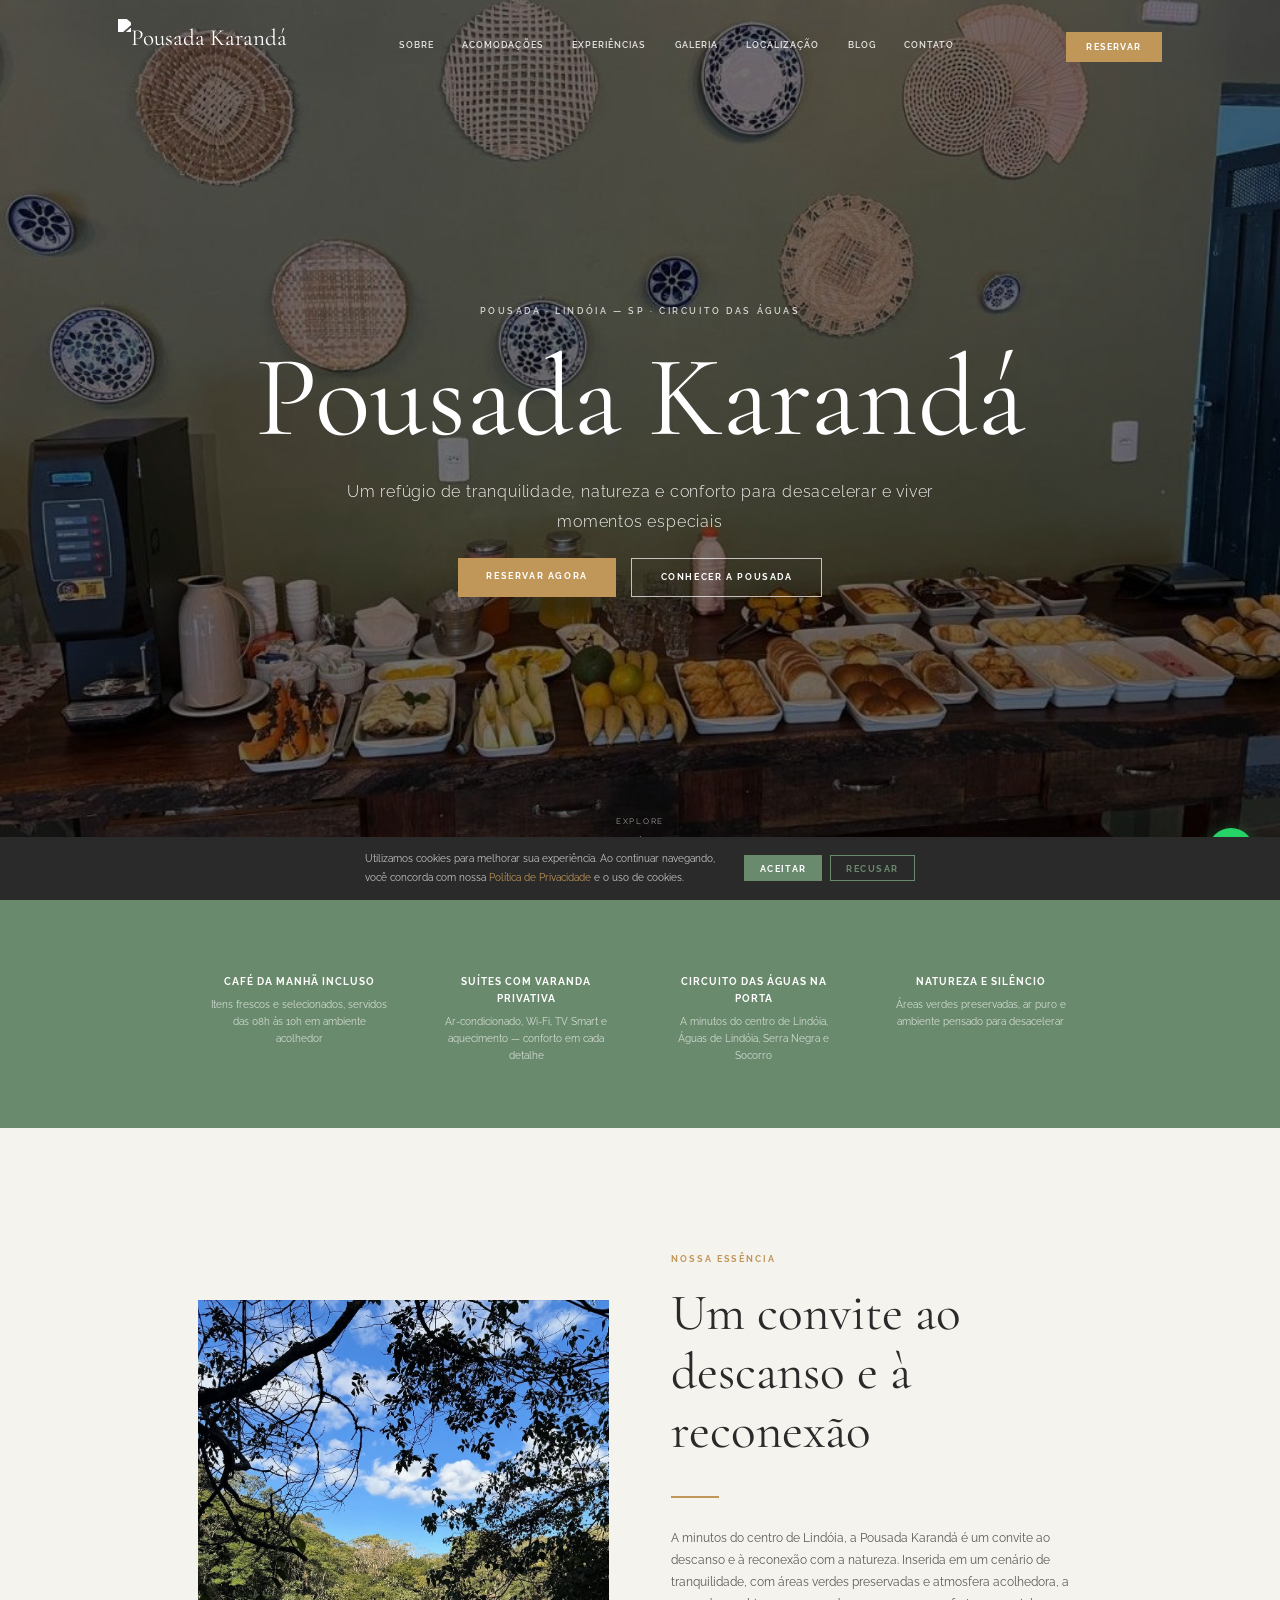
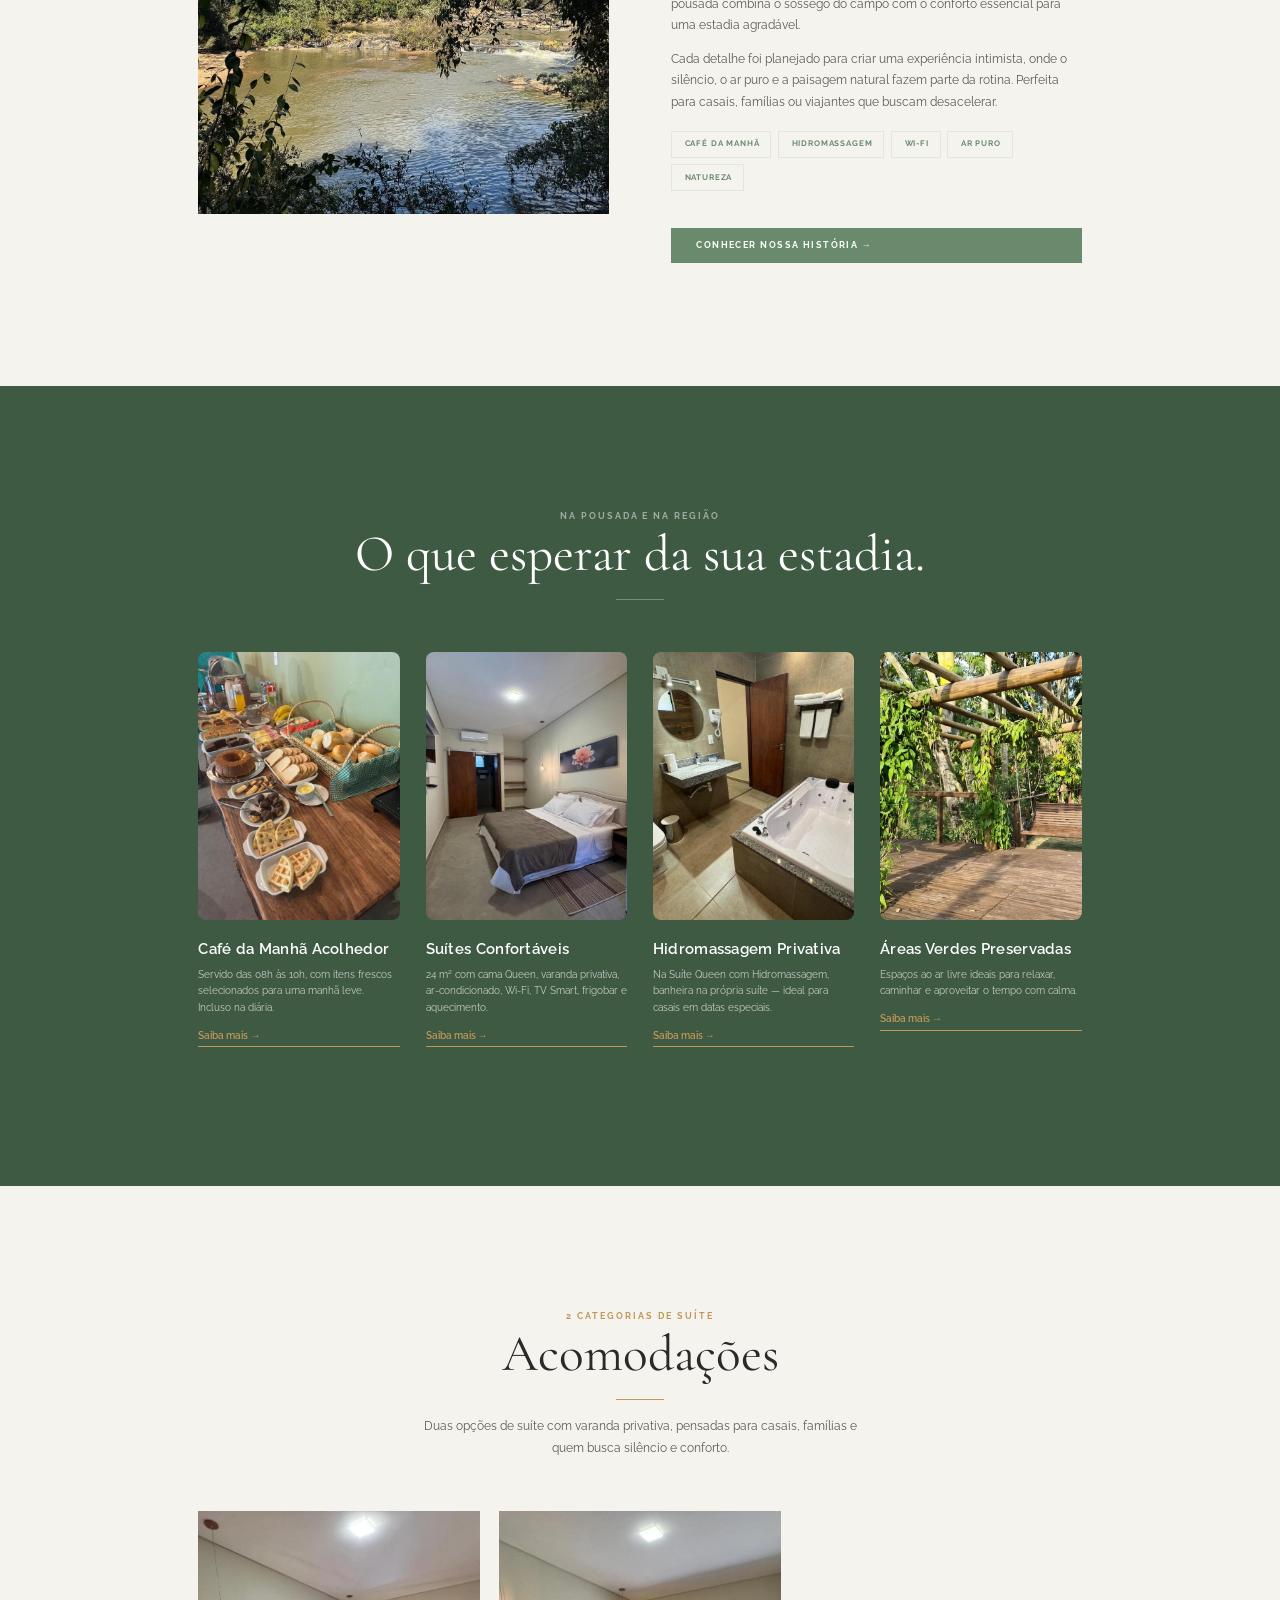
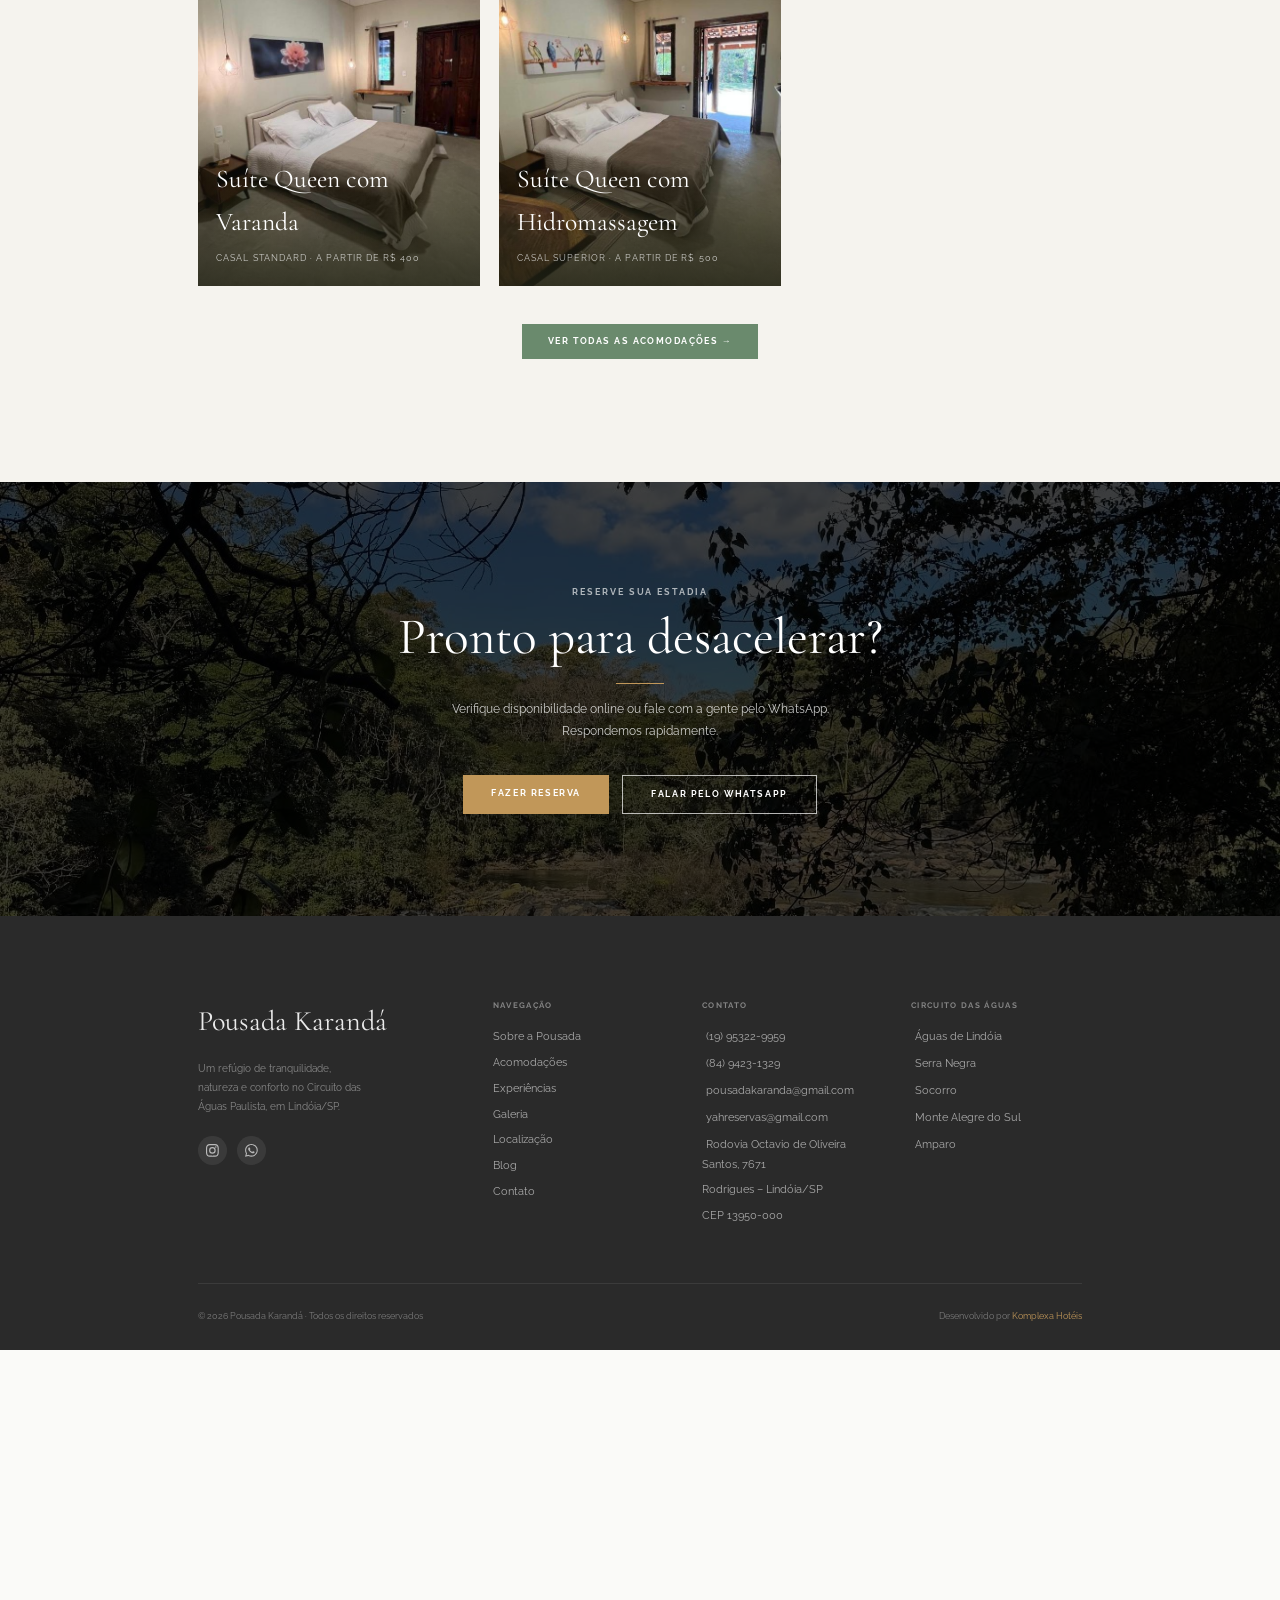
==== commit d04581cf: "feat(blog): reativa blog com primeiro post + adiciona Blog ao menu - Recria /blog/ com index listand" ====
--- a/index.html
+++ b/index.html
@@ -88,6 +88,7 @@
         <a href="experiencia/">Experiências</a>
         <a href="galeria/">Galeria</a>
         <a href="localizacao/">Localização</a>
+        <a href="blog/">Blog</a>
         <a href="contato/">Contato</a>
       </nav>
       <a href="#" onclick="openBooking();return false" class="hdr-btn">Reservar</a>
@@ -103,6 +104,7 @@
     <a href="experiencia/" onclick="closeMob()">Experiências</a>
     <a href="galeria/" onclick="closeMob()">Galeria</a>
     <a href="localizacao/" onclick="closeMob()">Localização</a>
+    <a href="blog/" onclick="closeMob()">Blog</a>
     <a href="contato/" onclick="closeMob()">Contato</a>
     <a href="#" class="btn-gold" style="margin-top:1rem"
       onclick="closeMob();openBooking();return false">Reservar Agora</a>
@@ -315,6 +317,7 @@
           <a href="experiencia/">Experiências</a>
           <a href="galeria/">Galeria</a>
           <a href="localizacao/">Localização</a>
+          <a href="blog/">Blog</a>
           <a href="contato/">Contato</a>
         </div>
         <div class="ft-col">
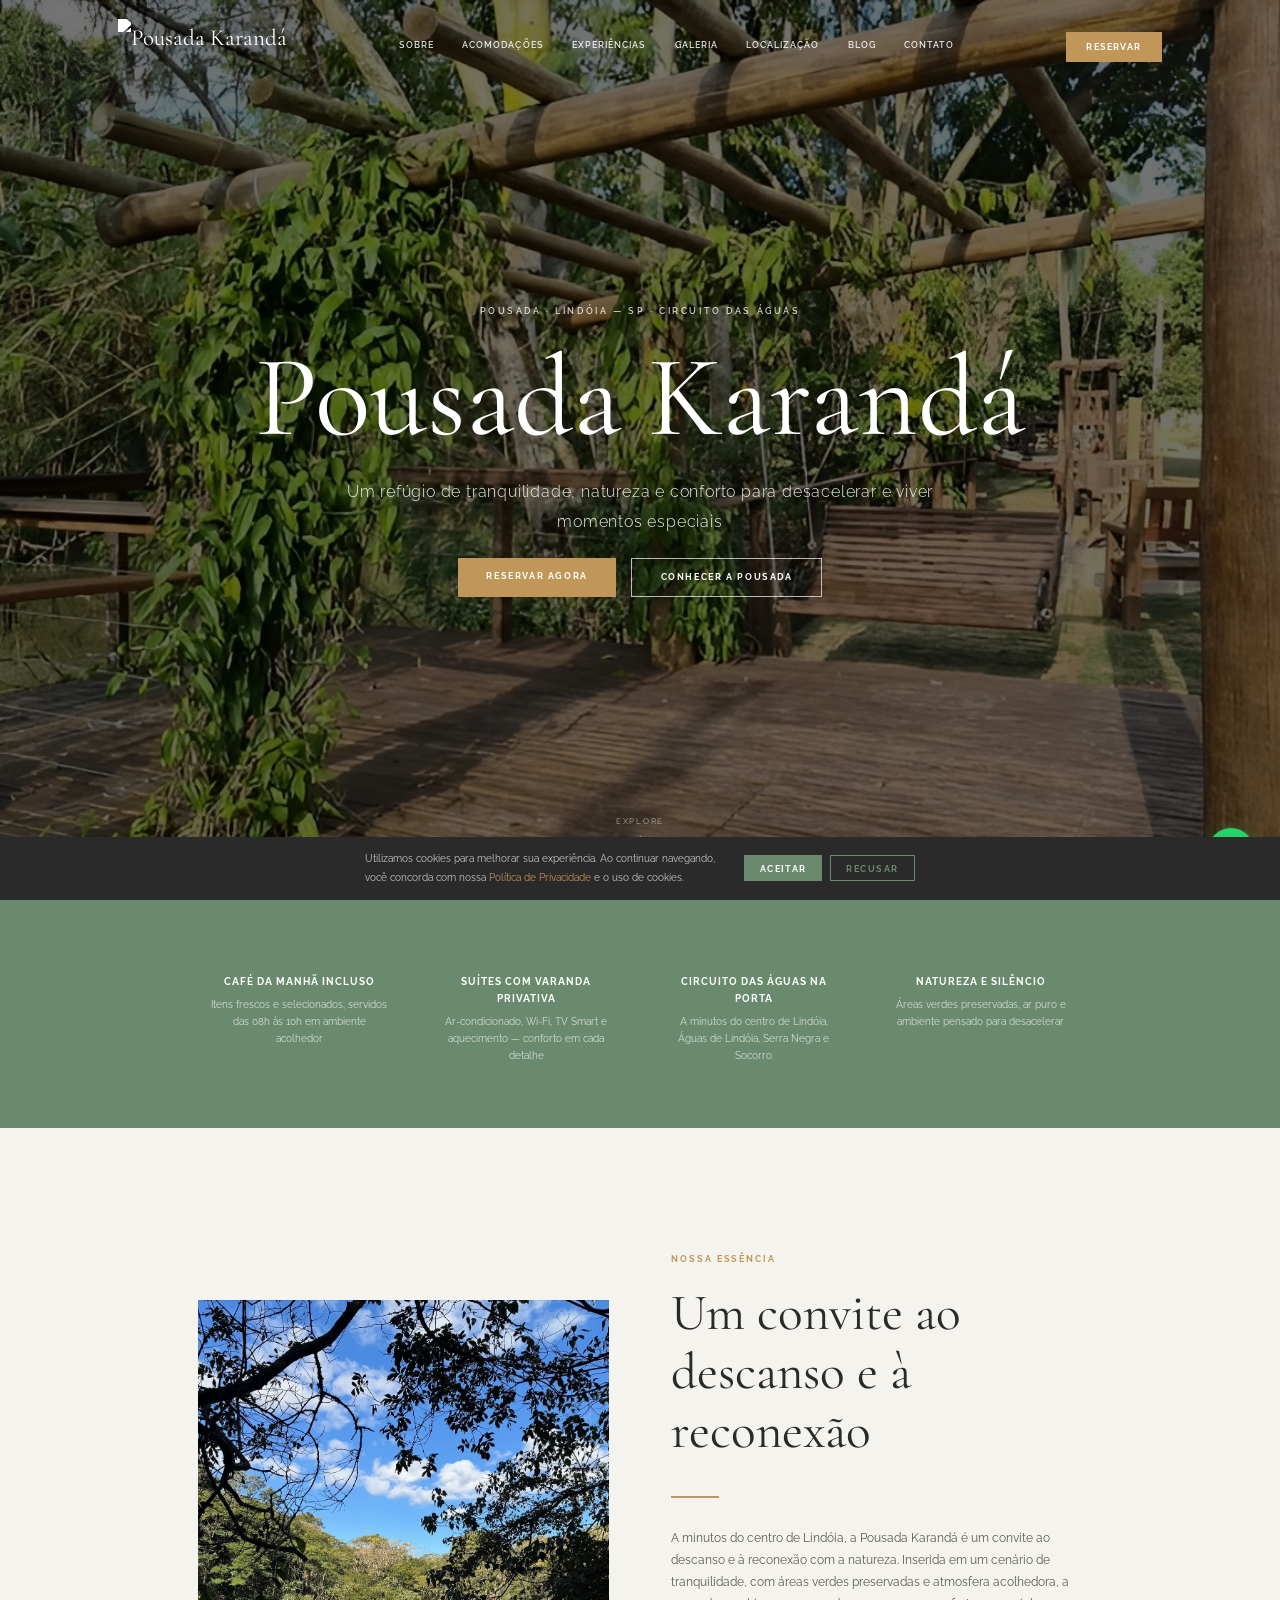
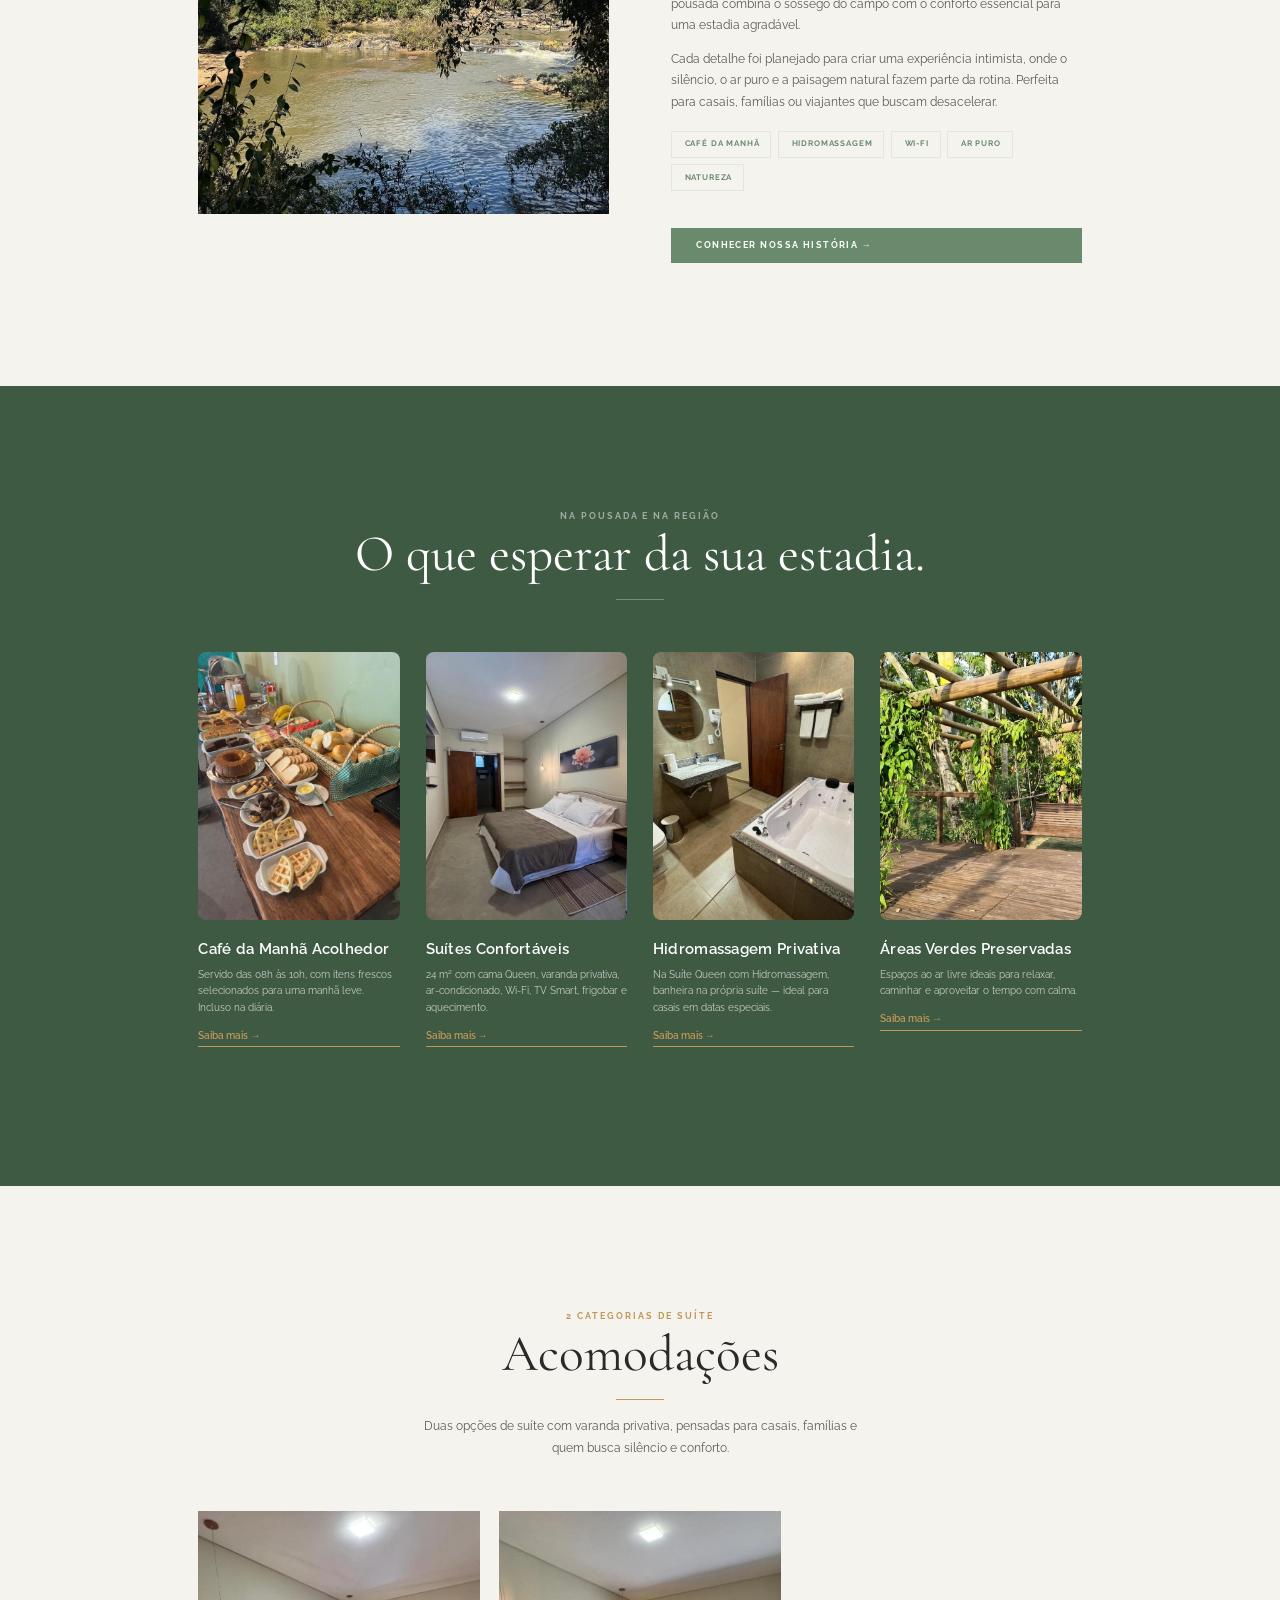
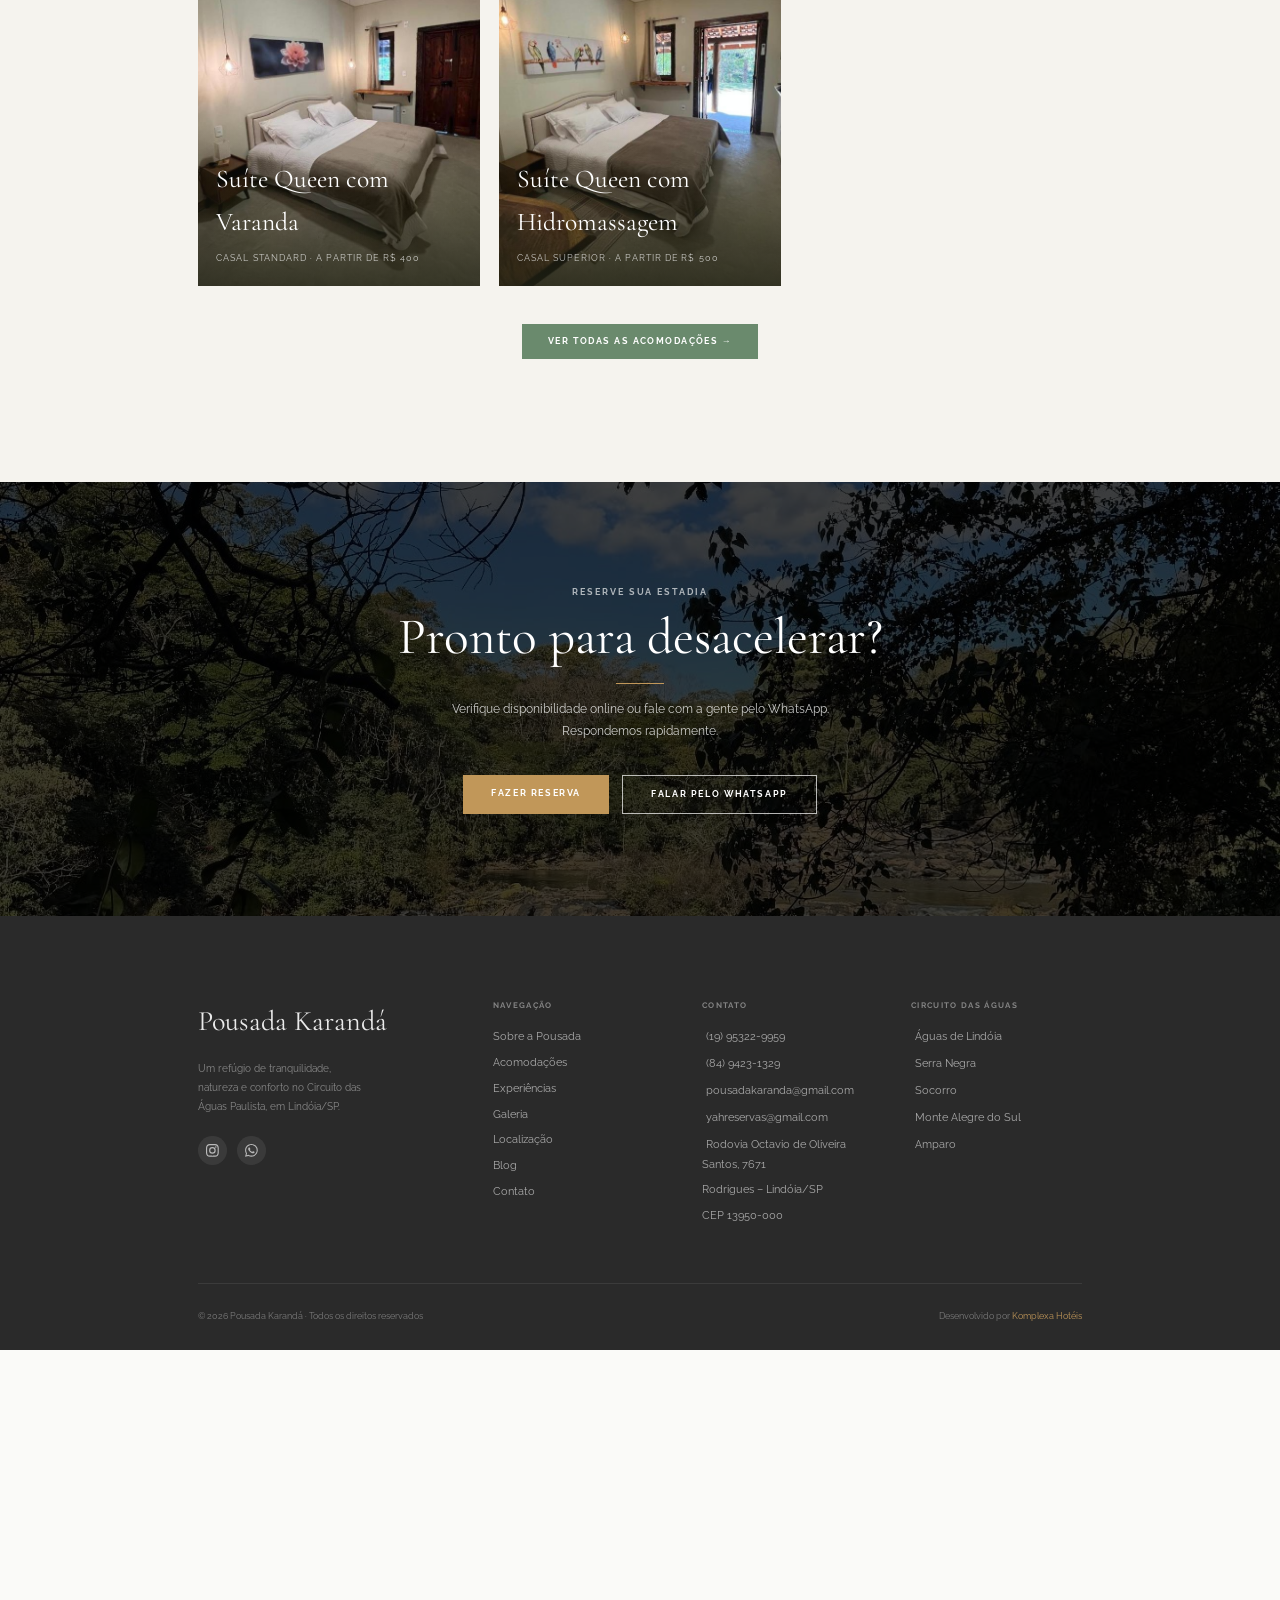
==== commit 69d2f7e2: "fix(home): remove âncora do "Explore" da hero (sem redirecionamento ao clicar) Co-Authored-By: Claud" ====
--- a/index.html
+++ b/index.html
@@ -126,10 +126,10 @@
         <a href="sobre/" class="btn-outline-w">Conhecer a Pousada</a>
       </div>
     </div>
-    <a href="#strip" class="hero-scroll" aria-label="Explorar">
+    <div class="hero-scroll" aria-hidden="true">
       <span class="hero-scroll-label">Explore</span>
       <div class="hero-scroll-line"></div>
-    </a>
+    </div>
   </section>
 
   <!-- ═══ STRIP DE HIGHLIGHTS ═══ -->
--- a/assets/css/style.css
+++ b/assets/css/style.css
@@ -726,26 +726,32 @@
 
 /* ── Blog CTA Box (inside post) ── */
 .blog-cta-box {
-  background: var(--accent);
-  padding: 2.5rem;
-  margin: 3rem 0 2rem;
-  text-align: center;
-  border-radius: 8px;
+  background: var(--surface);
+  border-left: 4px solid var(--cta);
+  padding: 1.8rem 2rem;
+  margin: 3rem 0 1rem;
+  display: flex;
+  flex-direction: column;
+  gap: .8rem;
+  border-radius: 0;
 }
 .blog-cta-box h3 {
-  font-family: var(--font-body);
-  margin: 0 0 .5rem;
-  color: #fff;
+  font-family: var(--font-display);
+  font-size: 1.6rem;
+  margin: 0;
+  color: var(--accent-hover);
+  line-height: 1.2;
 }
 .blog-cta-box p {
-  text-align: center;
-  margin: 0 auto 1.2rem;
-  color: rgba(255,255,255,.8);
-}
-.blog-cta-box .btn-green {
-  background: #fff;
-  color: var(--accent);
-}
+  margin: 0;
+  font-size: .94rem;
+  color: var(--text-muted);
+  text-align: left;
+  max-width: 100%;
+}
+.blog-cta-box .cta-row { display: flex; gap: 1rem; flex-wrap: wrap; margin-top: .4rem; }
+.blog-cta-box .btn-outline { color: var(--accent-hover); border-color: var(--accent-hover); }
+.blog-cta-box .btn-outline:hover { background: var(--accent-hover); color: #fff; }
 
 /* ── Blog Responsive ── */
 @media(max-width:640px) {
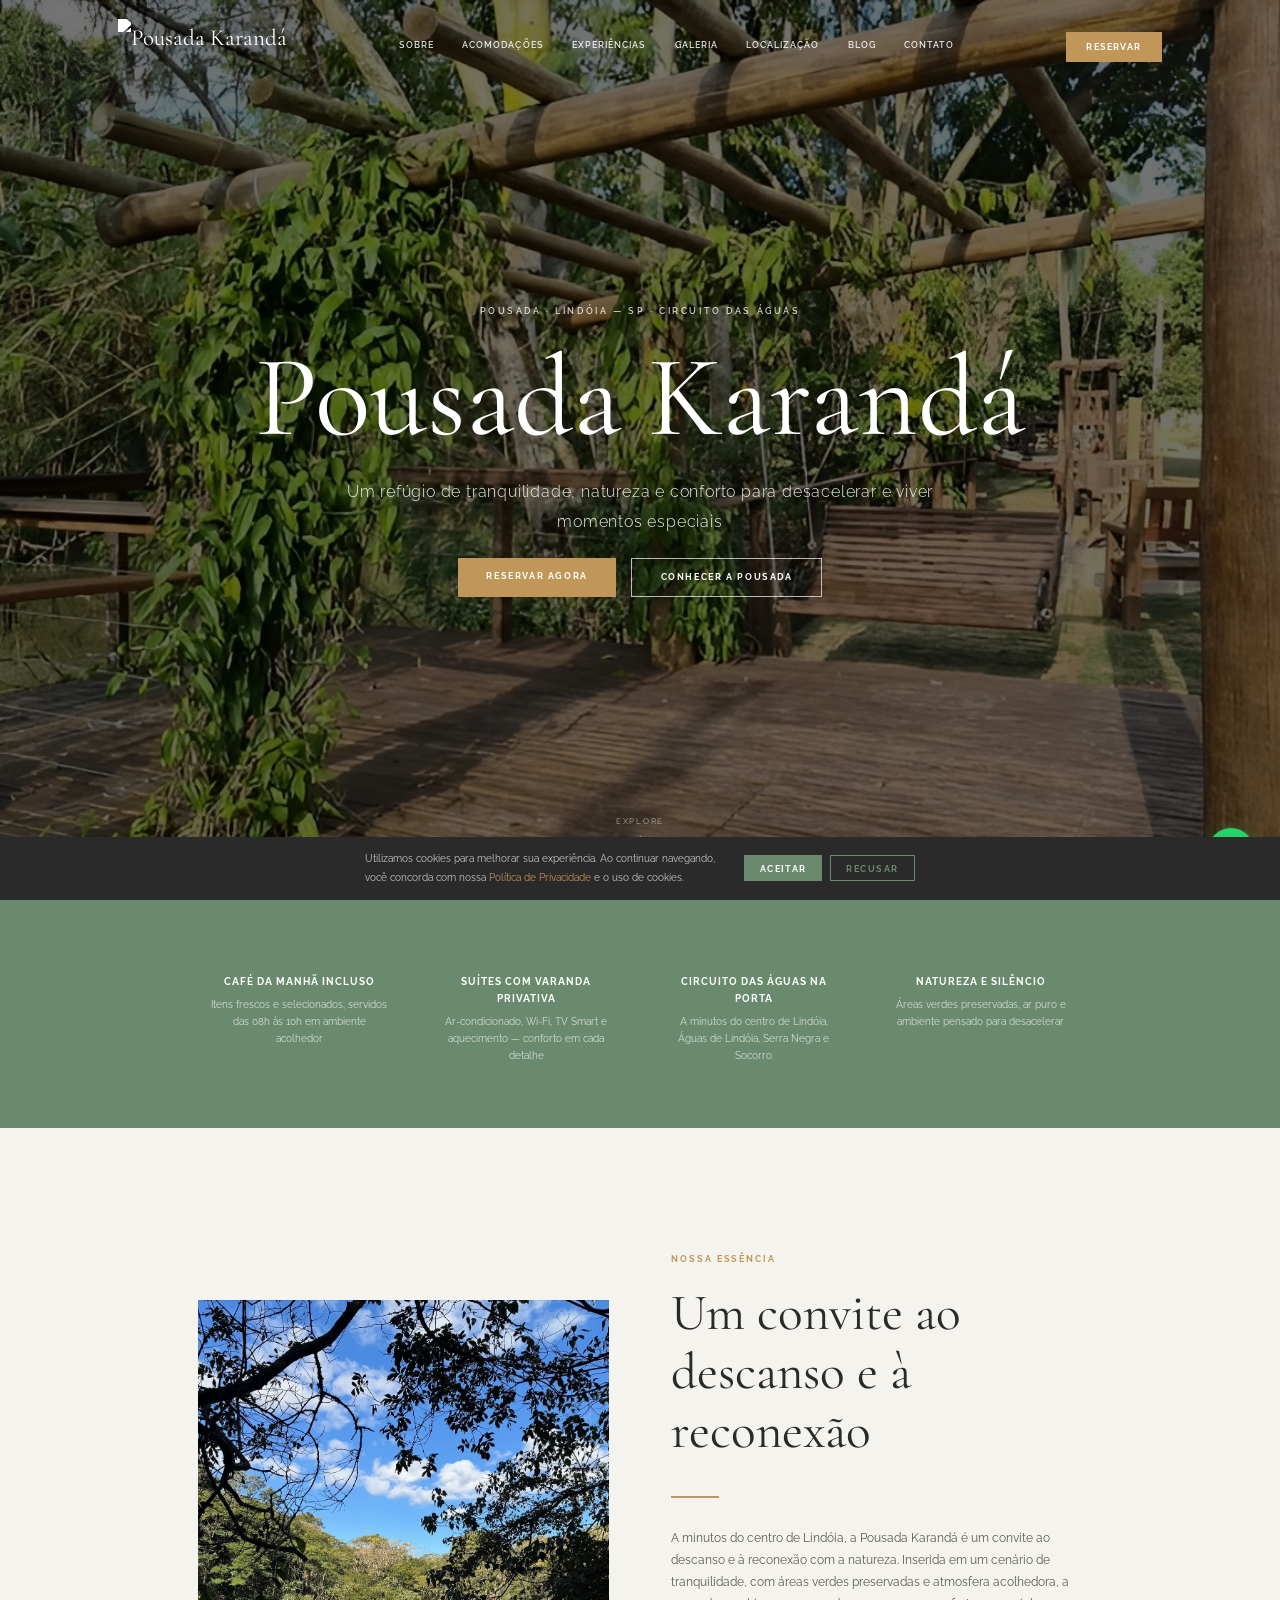
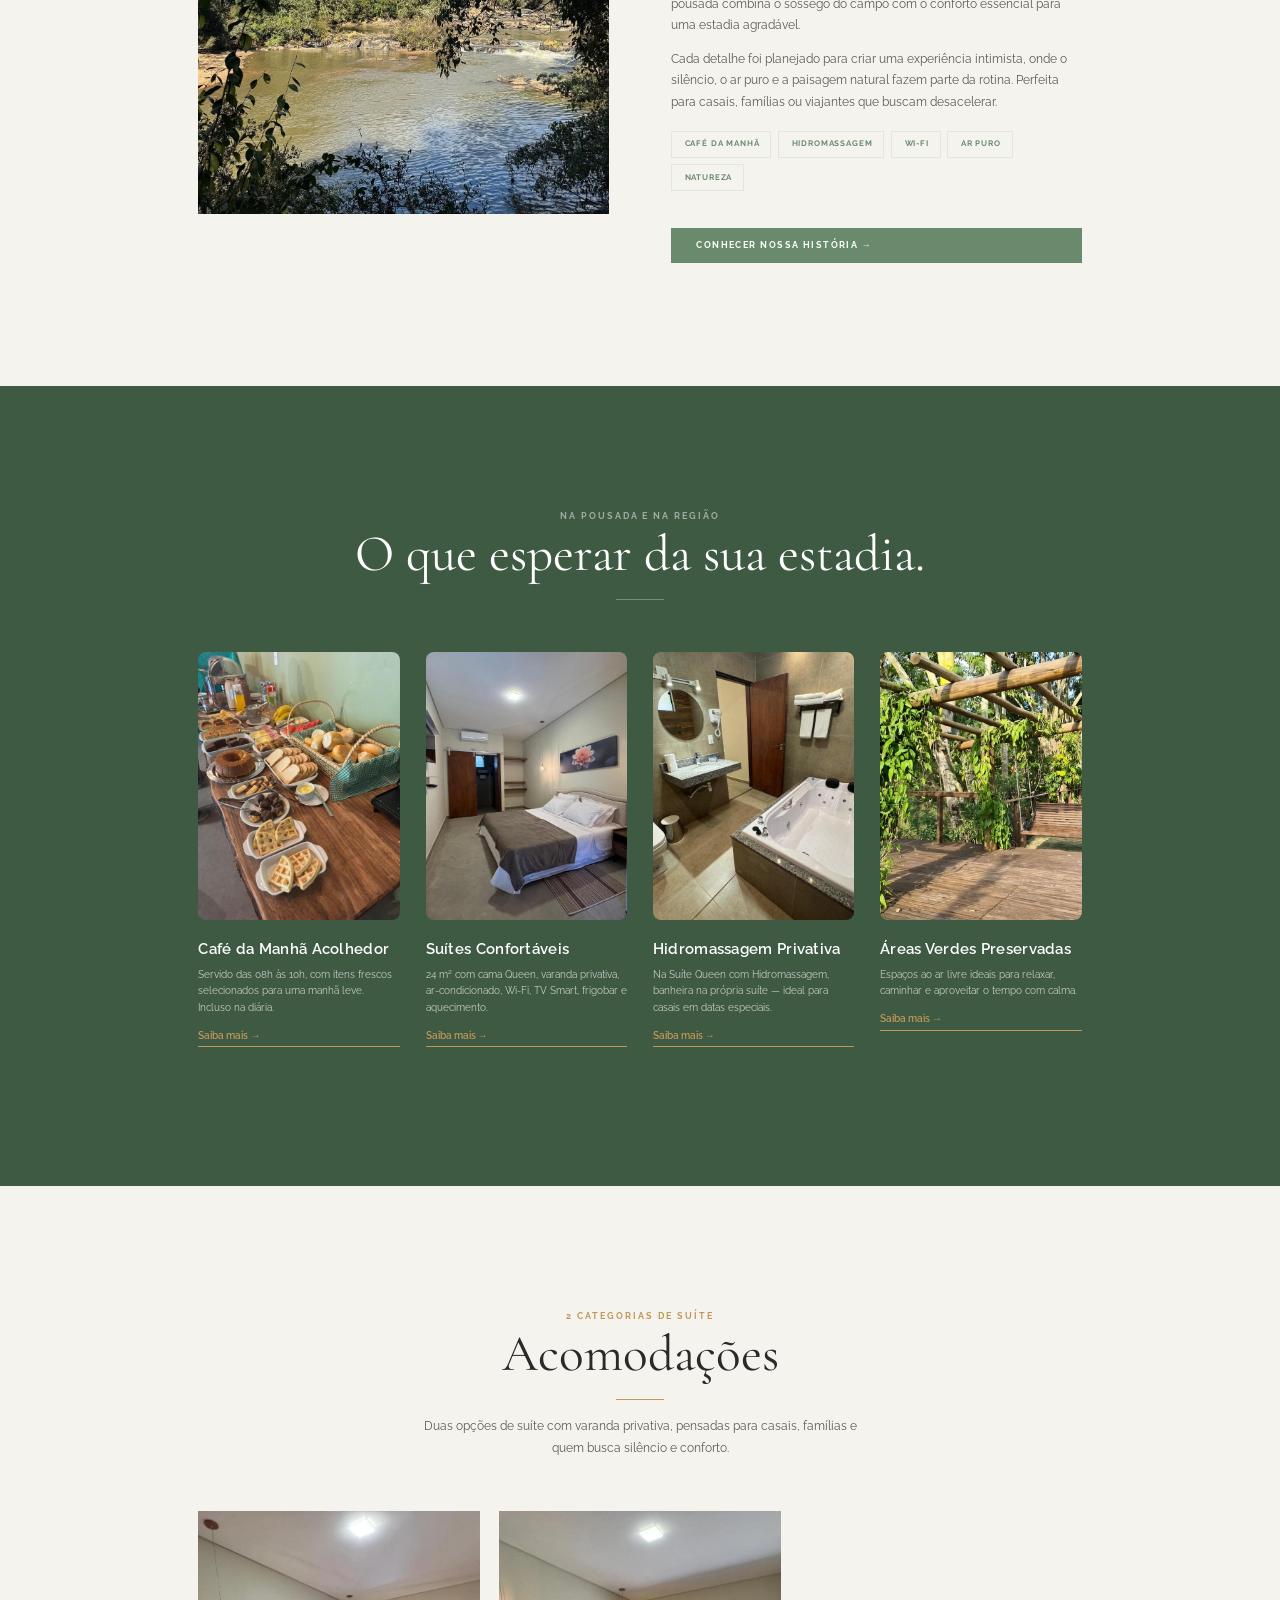
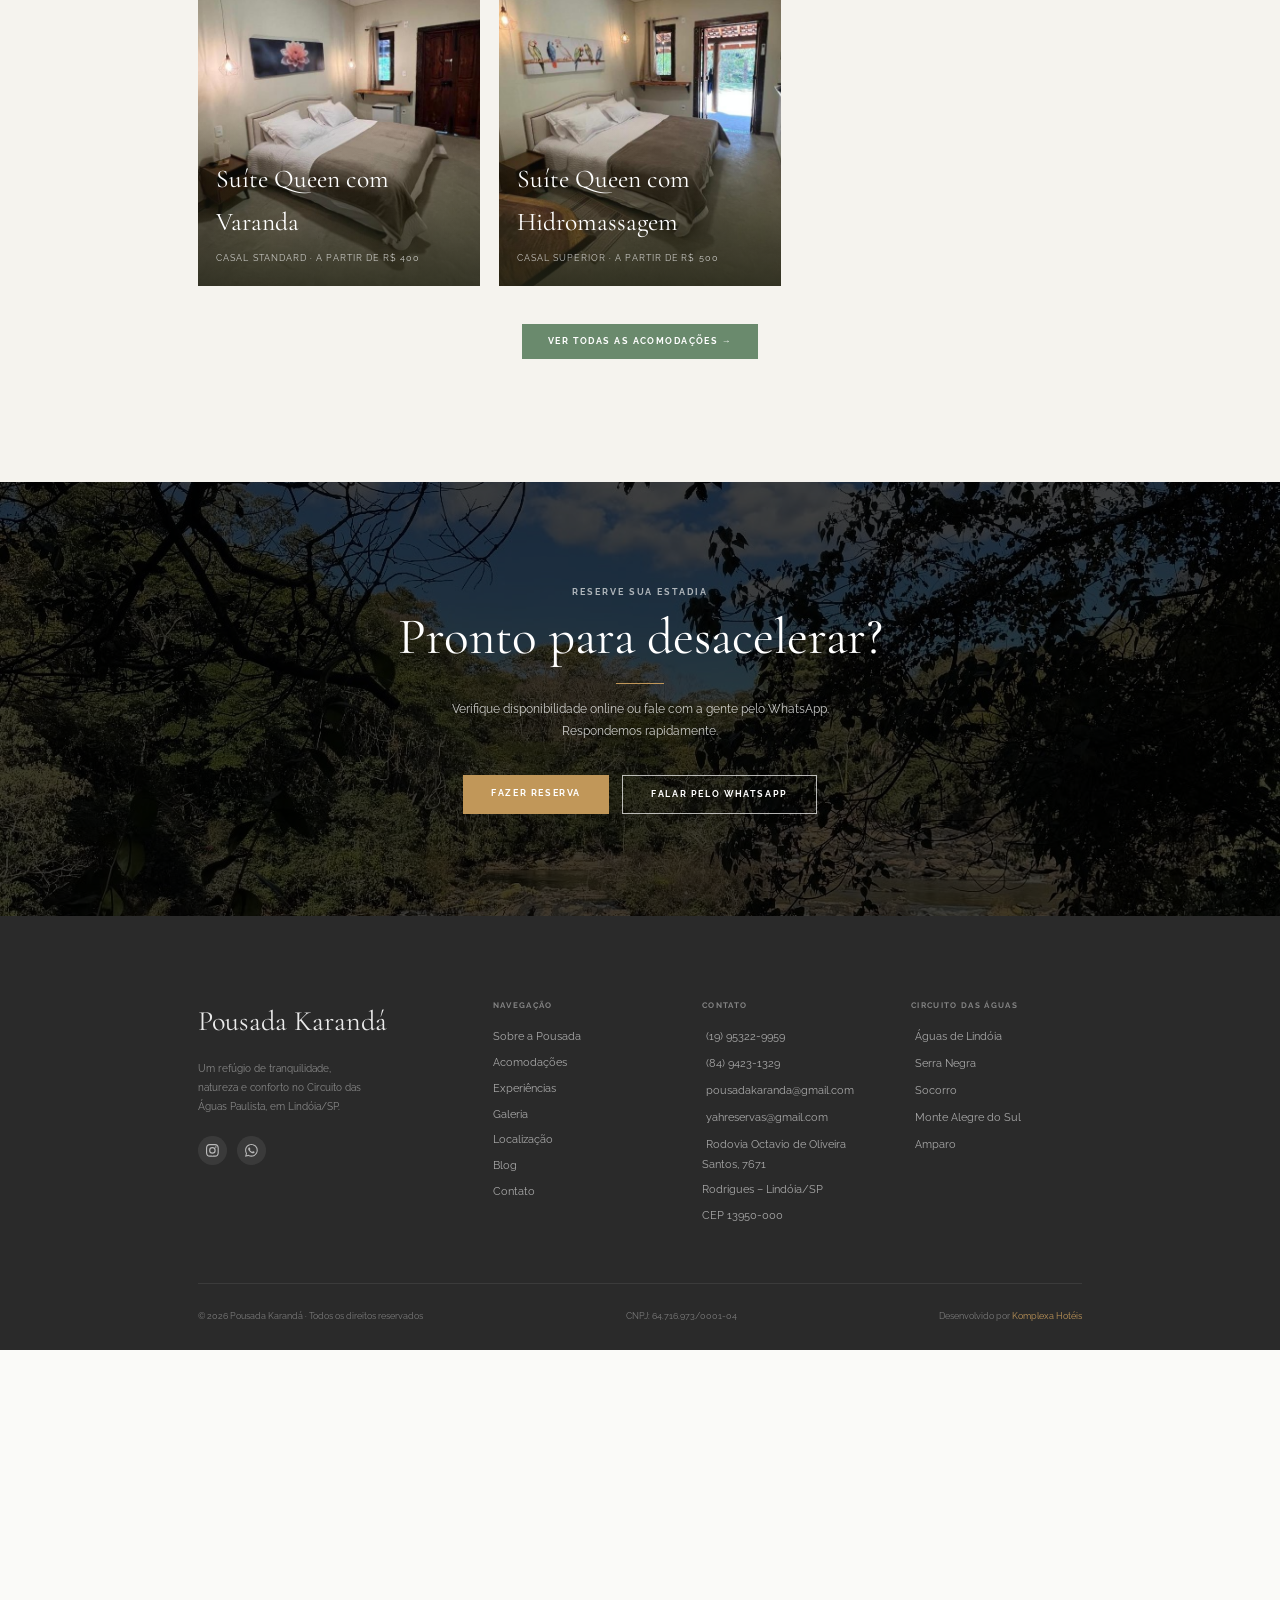
==== commit 70509048: "chore(footer): adiciona CNPJ 64.716.973/0001-04 no rodapé de todas as páginas Co-Authored-By: Claude" ====
--- a/index.html
+++ b/index.html
@@ -341,6 +341,7 @@
       </div>
       <div class="ft-bottom">
         <p>© 2026 Pousada Karandá · Todos os direitos reservados</p>
+        <p>CNPJ: 64.716.973/0001-04</p>
         <p>Desenvolvido por <a href="#" target="_blank">Komplexa Hotéis</a></p>
       </div>
     </div>
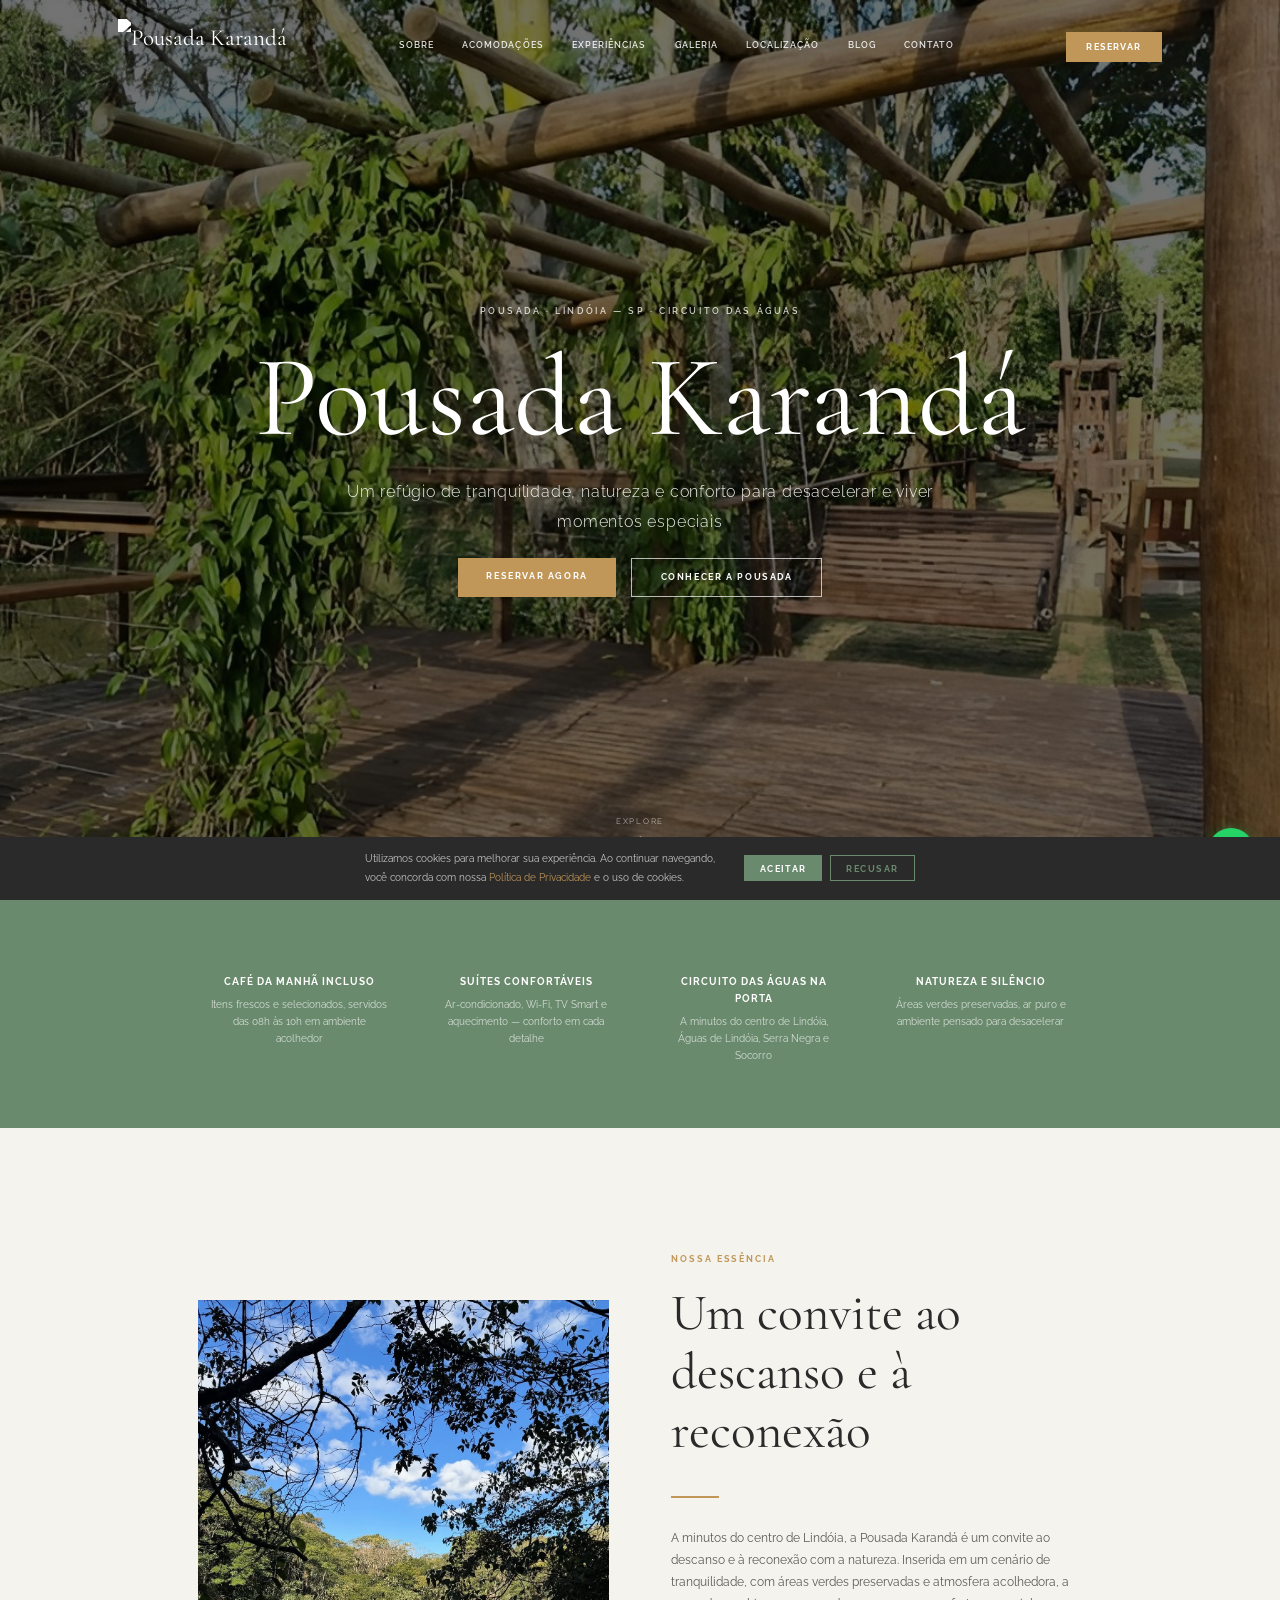
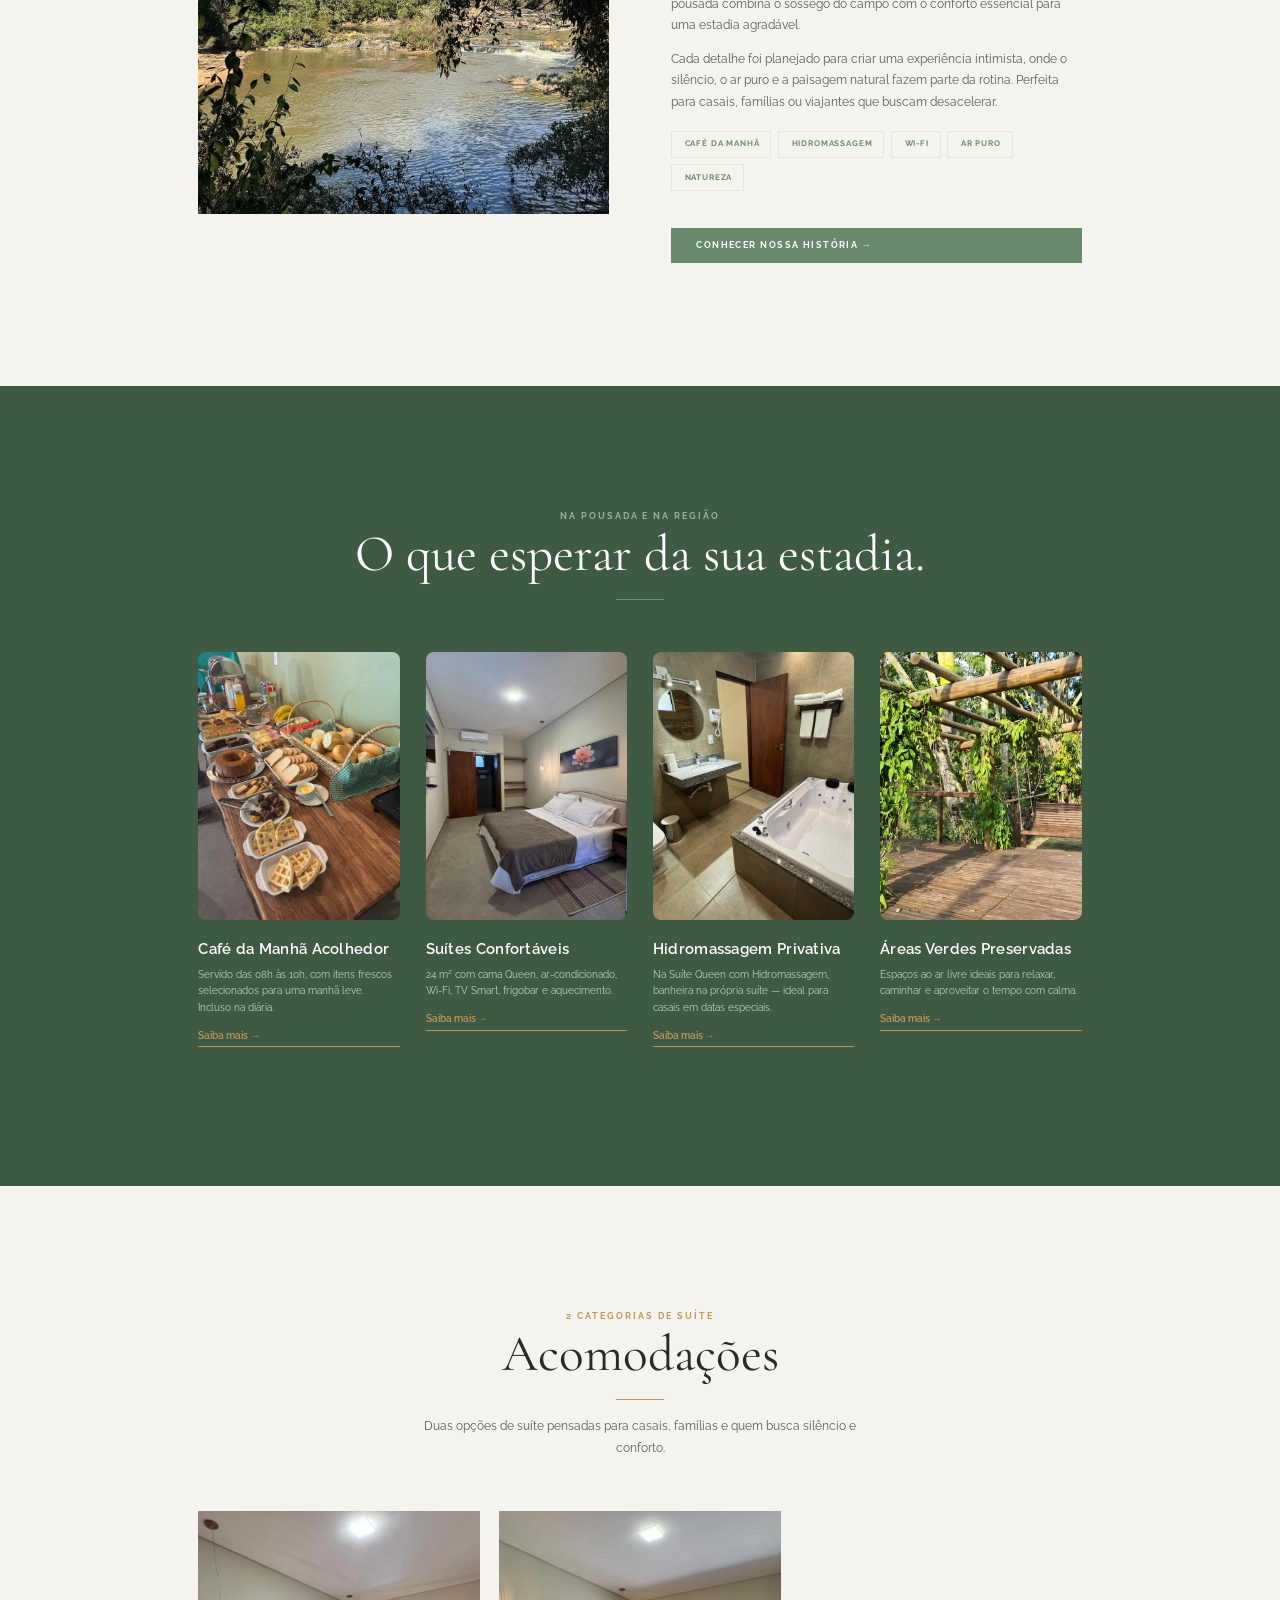
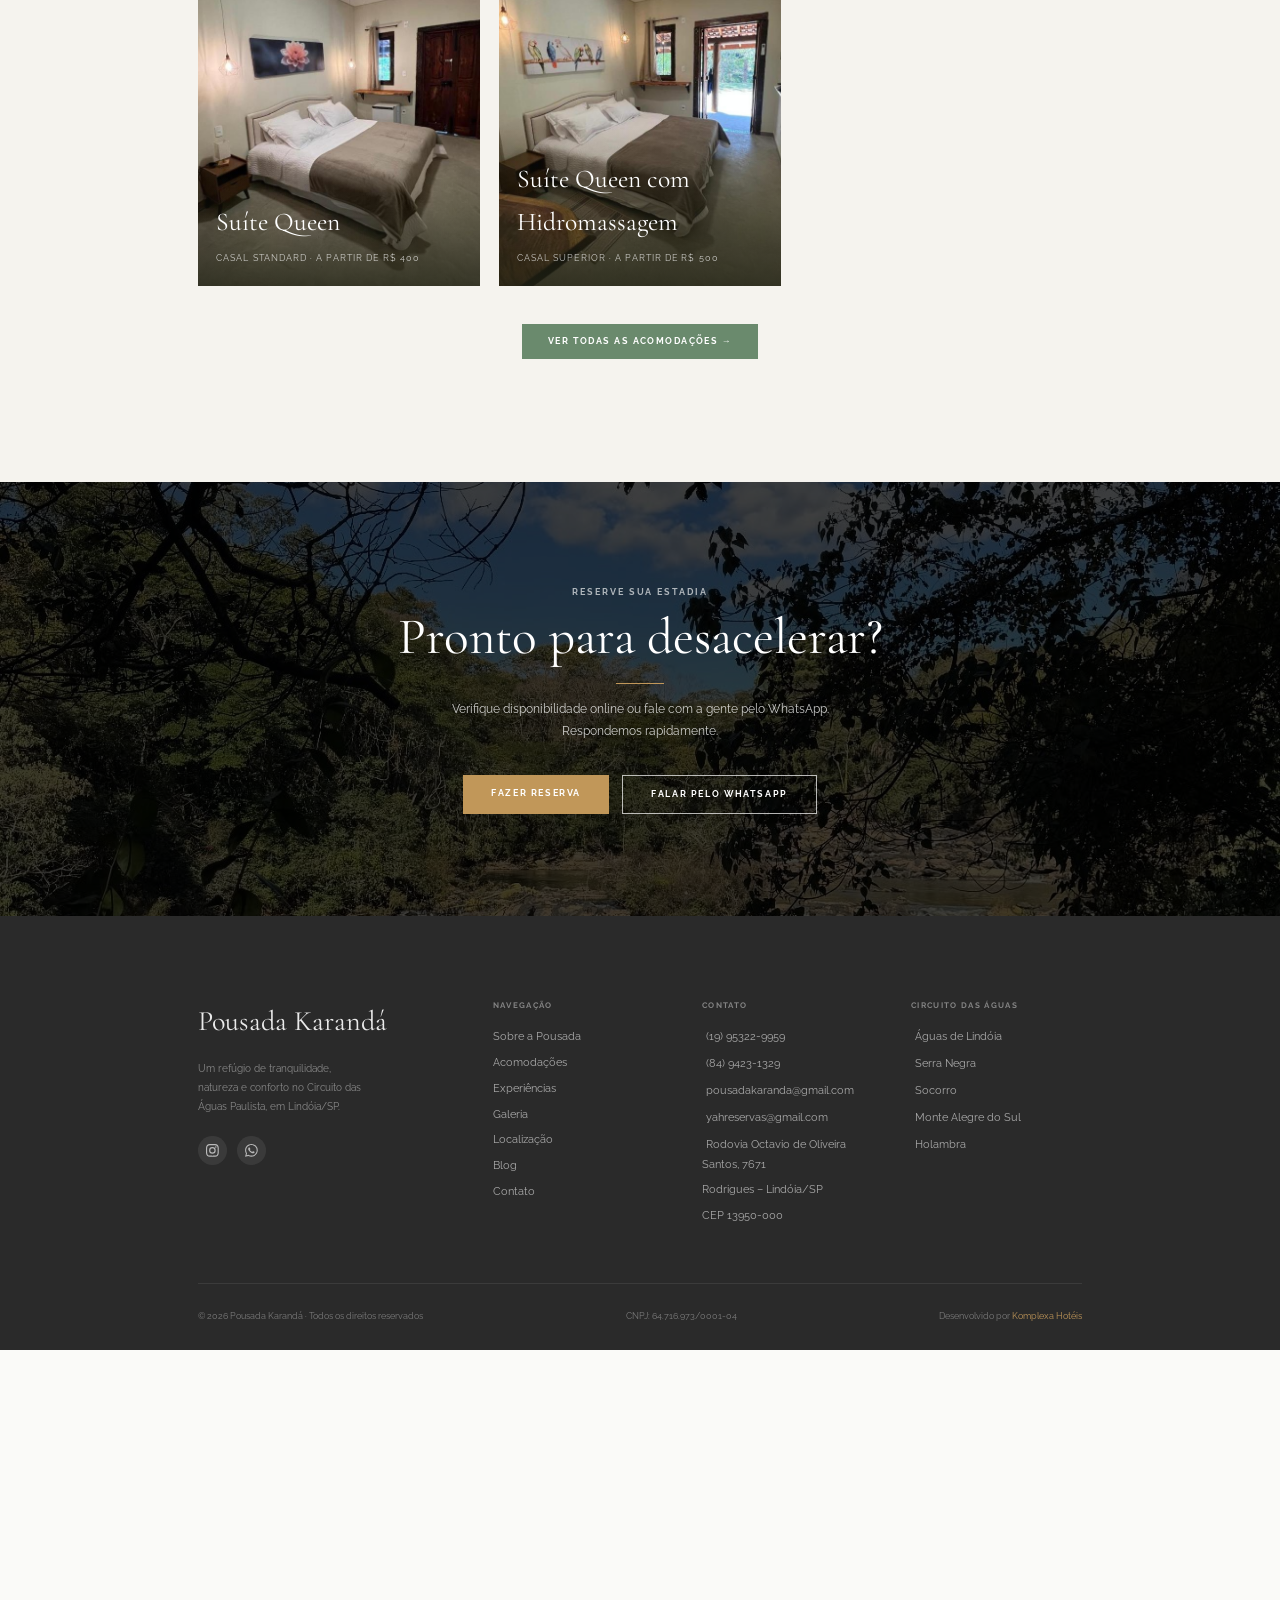
==== commit 50e88770: "fix(content): remove menções a varanda nos quartos e corrige pontos turísticos - Suítes renomeadas p" ====
--- a/index.html
+++ b/index.html
@@ -10,10 +10,10 @@
   <link rel="apple-touch-icon" sizes="180x180" href="apple-touch-icon.png">
   <title>Pousada Karandá | Refúgio no Circuito das Águas, Lindóia - SP</title>
   <meta name="description"
-    content="Pousada em Lindóia/SP, no Circuito das Águas Paulista. Suítes aconchegantes com varanda, café da manhã incluso e natureza preservada. Reserve agora.">
+    content="Pousada em Lindóia/SP, no Circuito das Águas Paulista. Suítes aconchegantes, café da manhã incluso e natureza preservada. Reserve agora.">
   <meta property="og:title" content="Pousada Karandá | Refúgio no Circuito das Águas, Lindóia - SP">
   <meta property="og:description"
-    content="Pousada em Lindóia/SP, no Circuito das Águas Paulista. Suítes aconchegantes com varanda, café da manhã incluso e natureza preservada. Reserve agora.">
+    content="Pousada em Lindóia/SP, no Circuito das Águas Paulista. Suítes aconchegantes, café da manhã incluso e natureza preservada. Reserve agora.">
   <meta property="og:image" content="https://pousadakaranda.com.br/assets/img/karanda/pousada-hero.jpg">
   <meta property="og:url" content="https://pousadakaranda.com.br">
   <meta property="og:type" content="website">
@@ -51,7 +51,6 @@
   "amenityFeature": [
     {"@type":"LocationFeatureSpecification","name":"Wi-Fi","value":true},
     {"@type":"LocationFeatureSpecification","name":"Café da manhã incluso","value":true},
-    {"@type":"LocationFeatureSpecification","name":"Varanda privativa","value":true},
     {"@type":"LocationFeatureSpecification","name":"Ar-condicionado","value":true},
     {"@type":"LocationFeatureSpecification","name":"Hidromassagem (Suíte Superior)","value":true}
   ],
@@ -143,7 +142,7 @@
         </div>
         <div class="strip-i">
           <div class="s-icon"><i class="ph-thin ph-house-line"></i></div>
-          <h4>Suítes com Varanda Privativa</h4>
+          <h4>Suítes Confortáveis</h4>
           <p>Ar-condicionado, Wi-Fi, TV Smart e aquecimento — conforto em cada detalhe</p>
         </div>
         <div class="strip-i">
@@ -211,7 +210,7 @@
           </div>
           <div class="exp-card-body">
             <h3>Suítes Confortáveis</h3>
-            <p>24 m² com cama Queen, varanda privativa, ar-condicionado, Wi-Fi, TV Smart, frigobar e aquecimento.</p>
+            <p>24 m² com cama Queen, ar-condicionado, Wi-Fi, TV Smart, frigobar e aquecimento.</p>
             <a href="acomodacoes/" class="exp-card-link">Saiba mais →</a>
           </div>
         </div>
@@ -246,13 +245,13 @@
         <p class="overline">2 Categorias de Suíte</p>
         <h2>Acomodações</h2>
         <div class="divider cx"></div>
-        <p>Duas opções de suíte com varanda privativa, pensadas para casais, famílias e quem busca silêncio e conforto.</p>
+        <p>Duas opções de suíte pensadas para casais, famílias e quem busca silêncio e conforto.</p>
       </div>
       <div class="rp-g rp-g-2">
         <a href="acomodacoes/" class="rp-c">
-          <img src="assets/img/karanda/suite-queen-1.jpg" alt="Suíte Queen com Varanda — Pousada Karandá" loading="lazy">
+          <img src="assets/img/karanda/suite-queen-1.jpg" alt="Suíte Queen — Pousada Karandá" loading="lazy">
           <div class="rp-info">
-            <h3>Suíte Queen com Varanda</h3>
+            <h3>Suíte Queen</h3>
             <span>Casal Standard · a partir de R$ 400</span>
           </div>
         </a>
@@ -336,7 +335,7 @@
           <span><i class="ph-thin ph-map-pin"></i> Serra Negra</span>
           <span><i class="ph-thin ph-map-pin"></i> Socorro</span>
           <span><i class="ph-thin ph-map-pin"></i> Monte Alegre do Sul</span>
-          <span><i class="ph-thin ph-map-pin"></i> Amparo</span>
+          <span><i class="ph-thin ph-map-pin"></i> Holambra</span>
         </div>
       </div>
       <div class="ft-bottom">
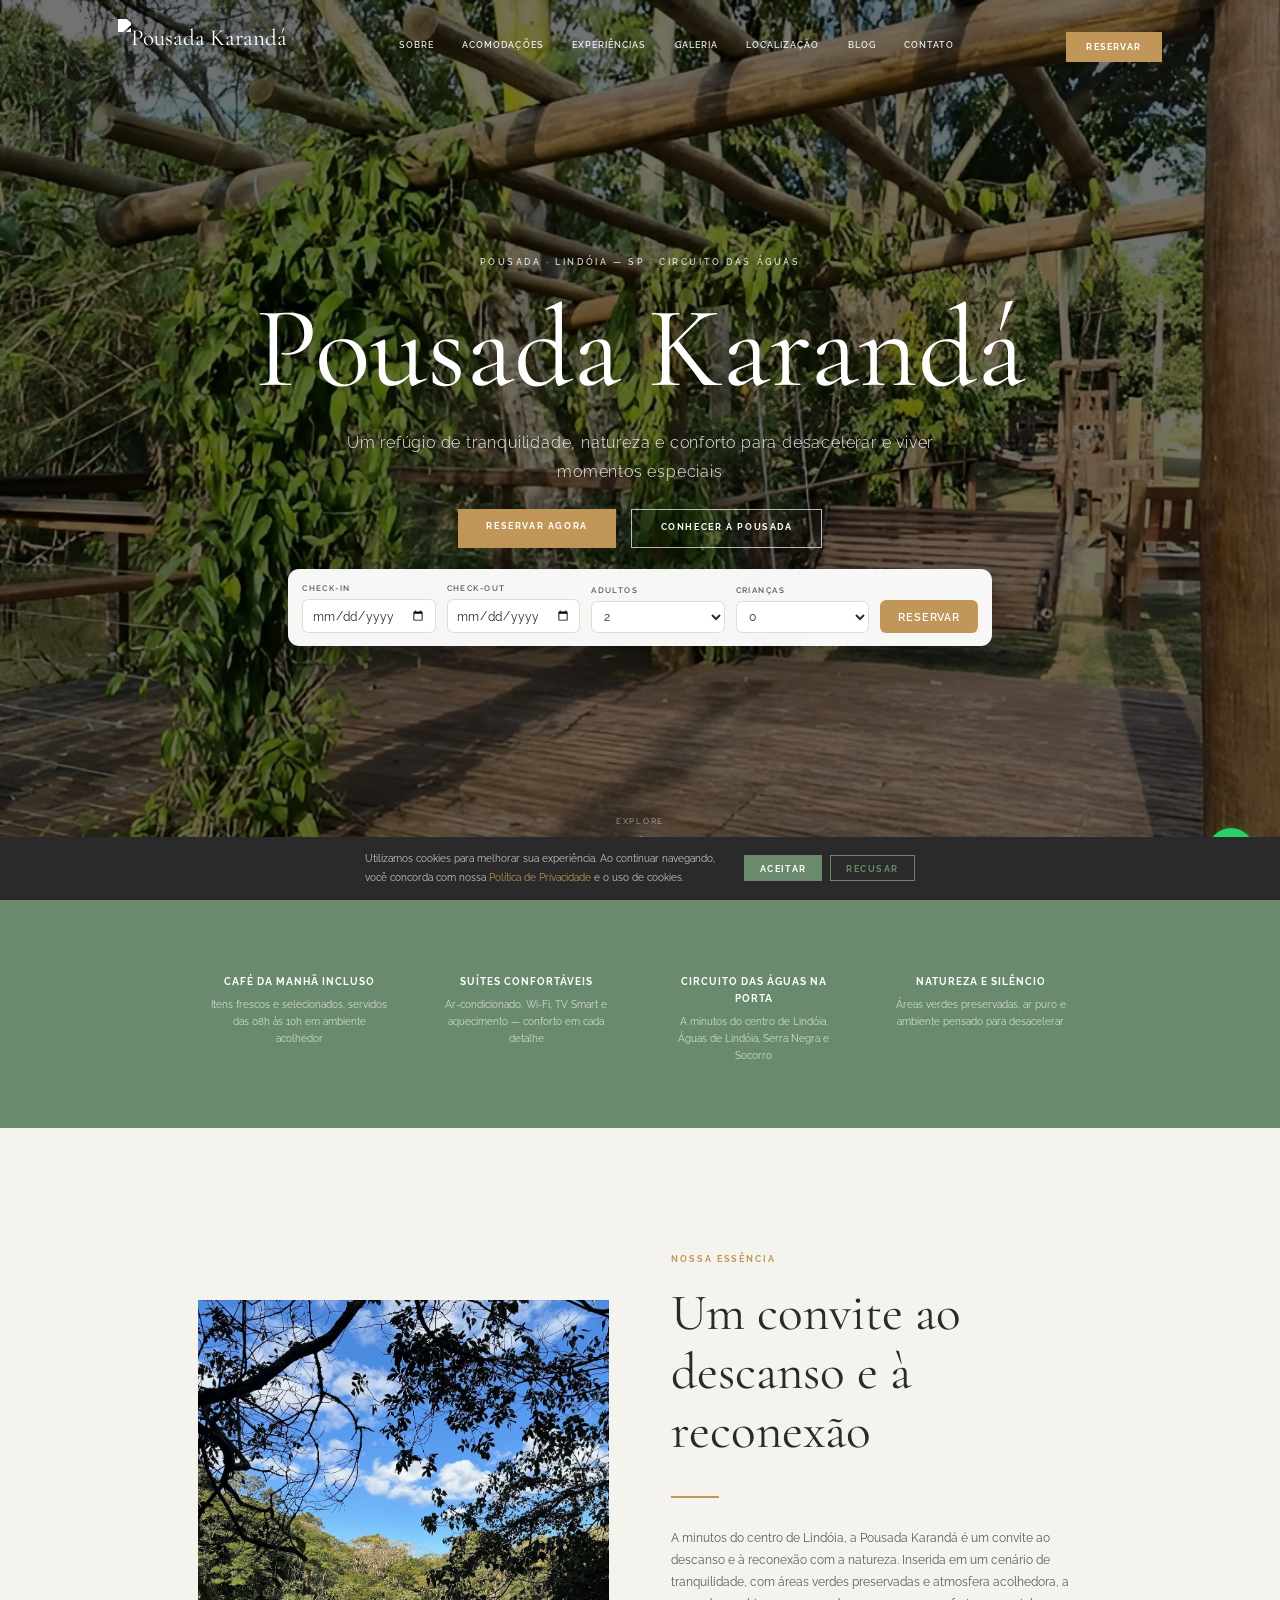
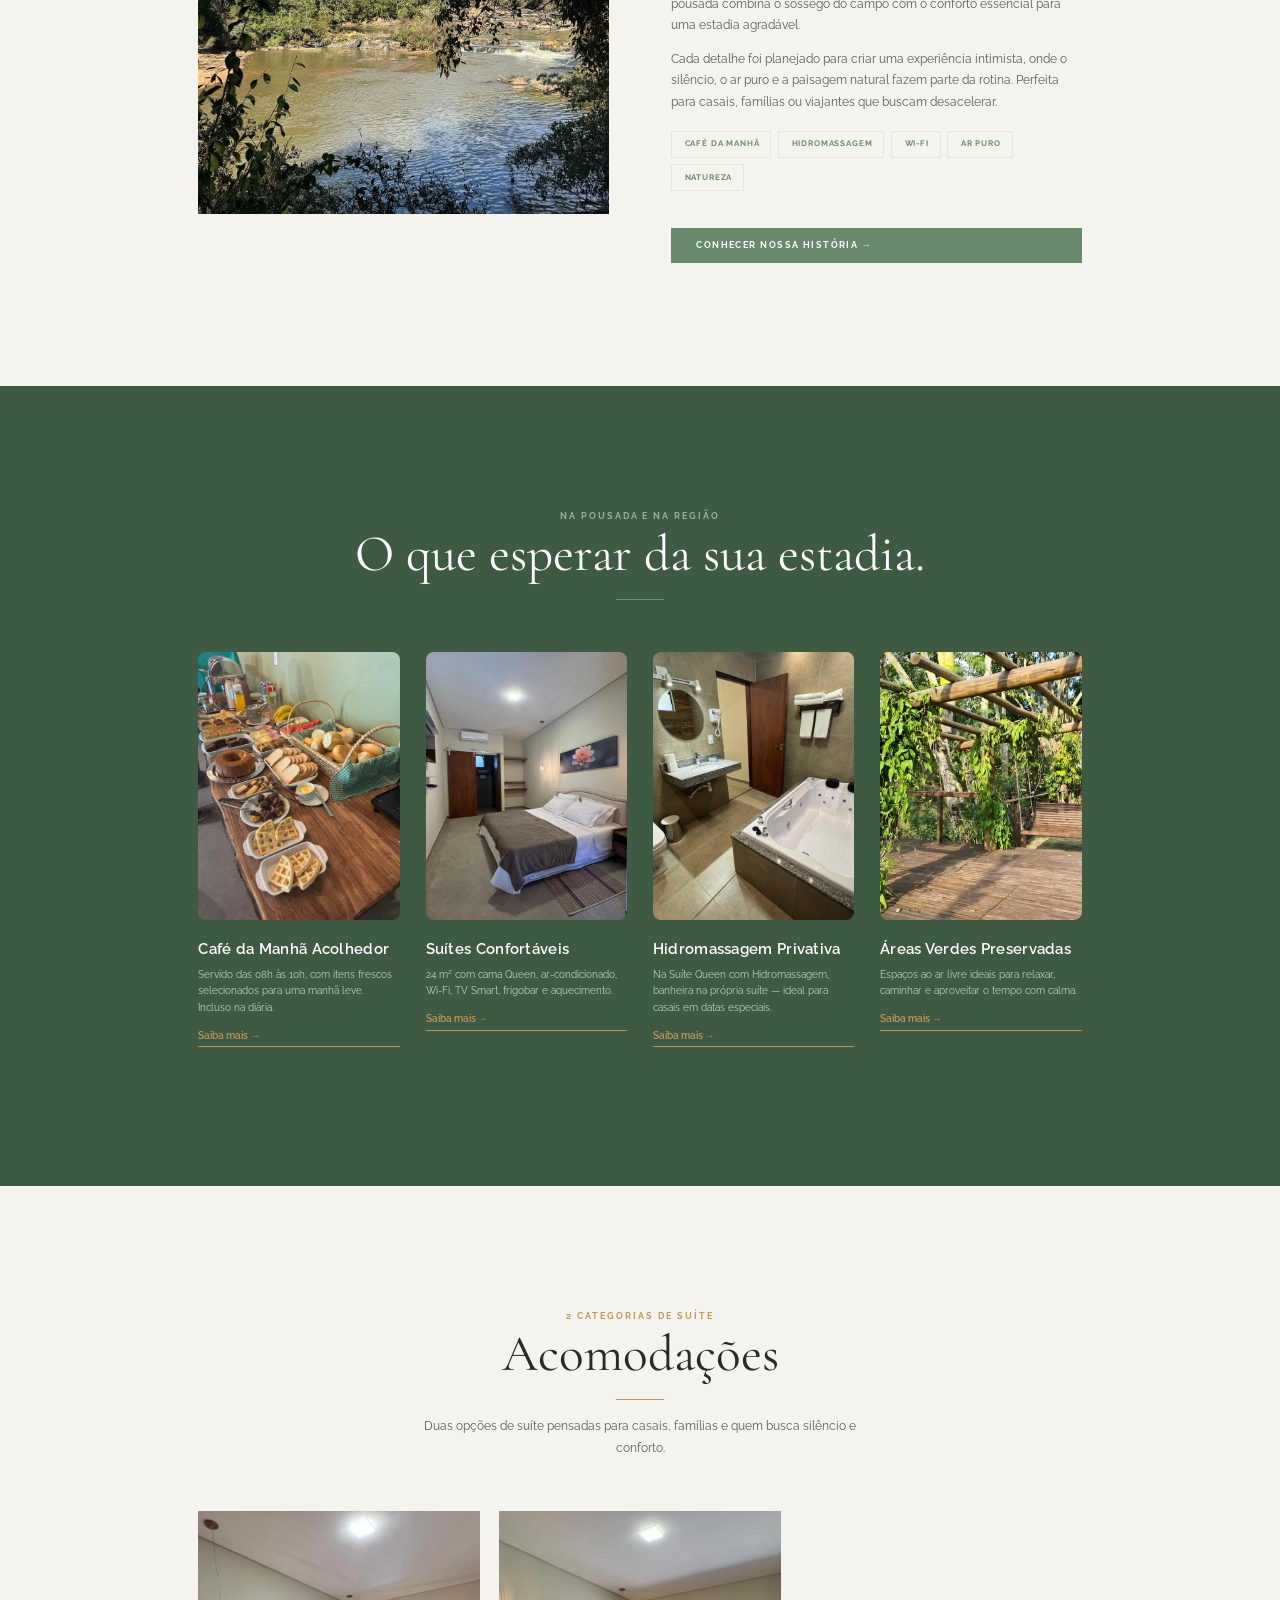
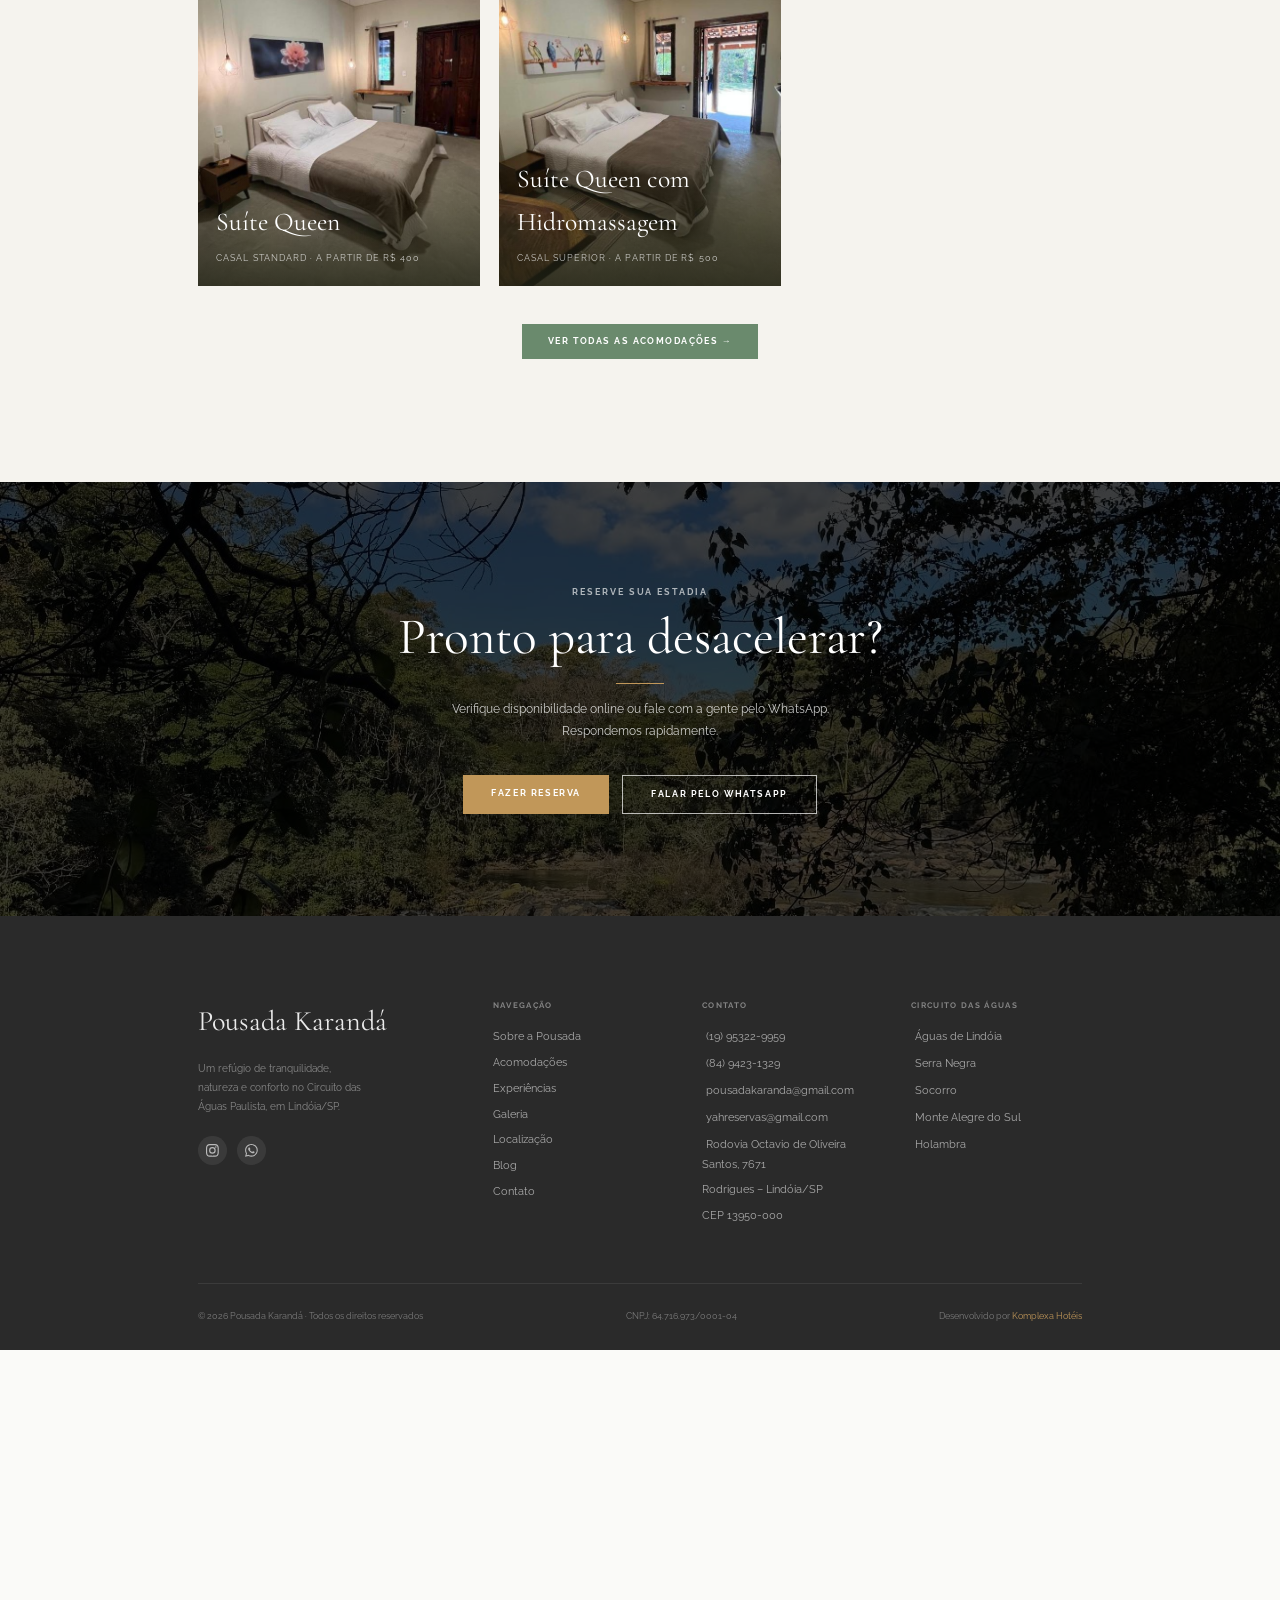
==== commit d030c282: "feat(hero): widget de reserva inline aberto na hero (desktop) Adiciona barra horizontal com check-in" ====
--- a/index.html
+++ b/index.html
@@ -124,6 +124,36 @@
         <a href="#" onclick="openBooking();return false" class="btn-gold">Reservar Agora</a>
         <a href="sobre/" class="btn-outline-w">Conhecer a Pousada</a>
       </div>
+      <form class="hero-bk" id="heroBkForm" onsubmit="submitHeroBooking(event)" aria-label="Reserva rápida">
+        <div class="hero-bk-fg">
+          <label for="hb-checkin">Check-in</label>
+          <input type="date" id="hb-checkin" required>
+        </div>
+        <div class="hero-bk-fg">
+          <label for="hb-checkout">Check-out</label>
+          <input type="date" id="hb-checkout" required>
+        </div>
+        <div class="hero-bk-fg">
+          <label for="hb-adults">Adultos</label>
+          <select id="hb-adults">
+            <option value="1">1</option>
+            <option value="2" selected>2</option>
+            <option value="3">3</option>
+            <option value="4">4</option>
+            <option value="5">5</option>
+          </select>
+        </div>
+        <div class="hero-bk-fg">
+          <label for="hb-children">Crianças</label>
+          <select id="hb-children">
+            <option value="0" selected>0</option>
+            <option value="1">1</option>
+            <option value="2">2</option>
+            <option value="3">3</option>
+          </select>
+        </div>
+        <button type="submit" class="hero-bk-btn">Reservar</button>
+      </form>
     </div>
     <div class="hero-scroll" aria-hidden="true">
       <span class="hero-scroll-label">Explore</span>
--- a/assets/css/style.css
+++ b/assets/css/style.css
@@ -123,6 +123,16 @@
 .hero-divider { width:50px; height:1.5px; background:var(--cta); margin:0; display:none; }
 .hero-sub { font-family:var(--font-body); font-size:clamp(1rem,1.6vw,1.25rem); color:rgba(255,255,255,.92); letter-spacing:.05em; font-weight:300; margin:0; }
 .hero-ctas { display:flex; gap:1.2rem; justify-content:center; flex-wrap:wrap; margin:0; }
+.hero-bk { display:none; }
+@media (min-width: 1024px) {
+  .hero-bk { display:grid; grid-template-columns:repeat(4, minmax(0,1fr)) auto; align-items:end; gap:.85rem; background:rgba(255,255,255,.96); backdrop-filter:blur(8px); padding:1rem 1.1rem; border-radius:14px; box-shadow:0 18px 50px rgba(0,0,0,.35); max-width:880px; width:100%; margin:0 auto; }
+  .hero-bk-fg { display:flex; flex-direction:column; gap:.3rem; text-align:left; min-width:0; }
+  .hero-bk-fg label { font-family:var(--font-body); font-size:.62rem; letter-spacing:.18em; text-transform:uppercase; color:var(--text-muted); font-weight:600; }
+  .hero-bk-fg input, .hero-bk-fg select { width:100%; padding:.65rem .7rem; border:1px solid #e0dccf; border-radius:8px; font-family:var(--font-body); font-size:.92rem; color:var(--text); background:#fff; transition:border-color .2s, box-shadow .2s; }
+  .hero-bk-fg input:focus, .hero-bk-fg select:focus { outline:none; border-color:var(--accent); box-shadow:0 0 0 3px rgba(106,138,109,.18); }
+  .hero-bk-btn { background:var(--cta); color:#fff; font-family:var(--font-body); font-weight:600; font-size:.85rem; letter-spacing:.08em; text-transform:uppercase; padding:.85rem 1.4rem; border:none; border-radius:8px; cursor:pointer; transition:background .2s, transform .2s; align-self:end; height:42px; }
+  .hero-bk-btn:hover { background:var(--cta-hover); transform:translateY(-1px); }
+}
 .hero-scroll { position:absolute; bottom:2.5rem; left:50%; transform:translateX(-50%); z-index:2; display:flex; flex-direction:column; align-items:center; gap:.6rem; color:rgba(255,255,255,.6); text-decoration:none; transition:color .3s; }
 .hero-scroll:hover { color:rgba(255,255,255,.95); }
 .hero-scroll-label { font-family:var(--font-body); font-size:.62rem; letter-spacing:.22em; text-transform:uppercase; }
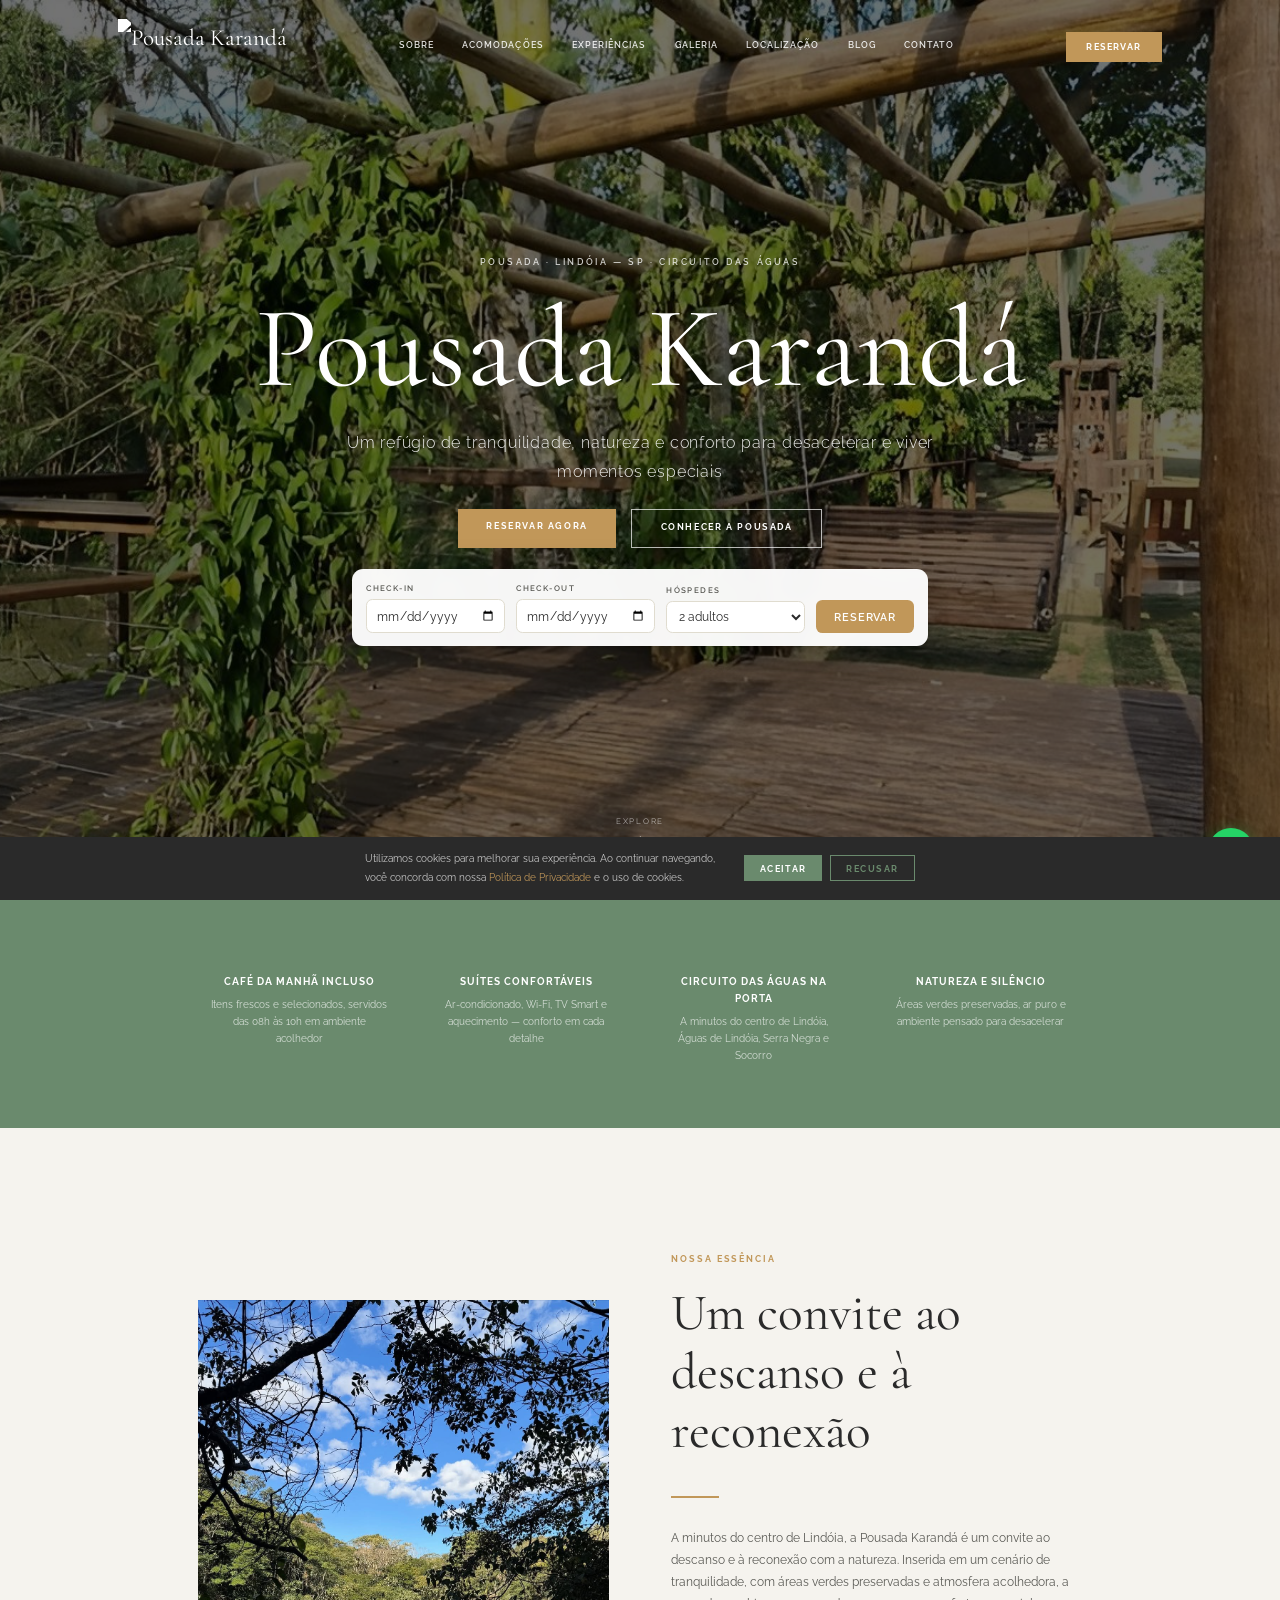
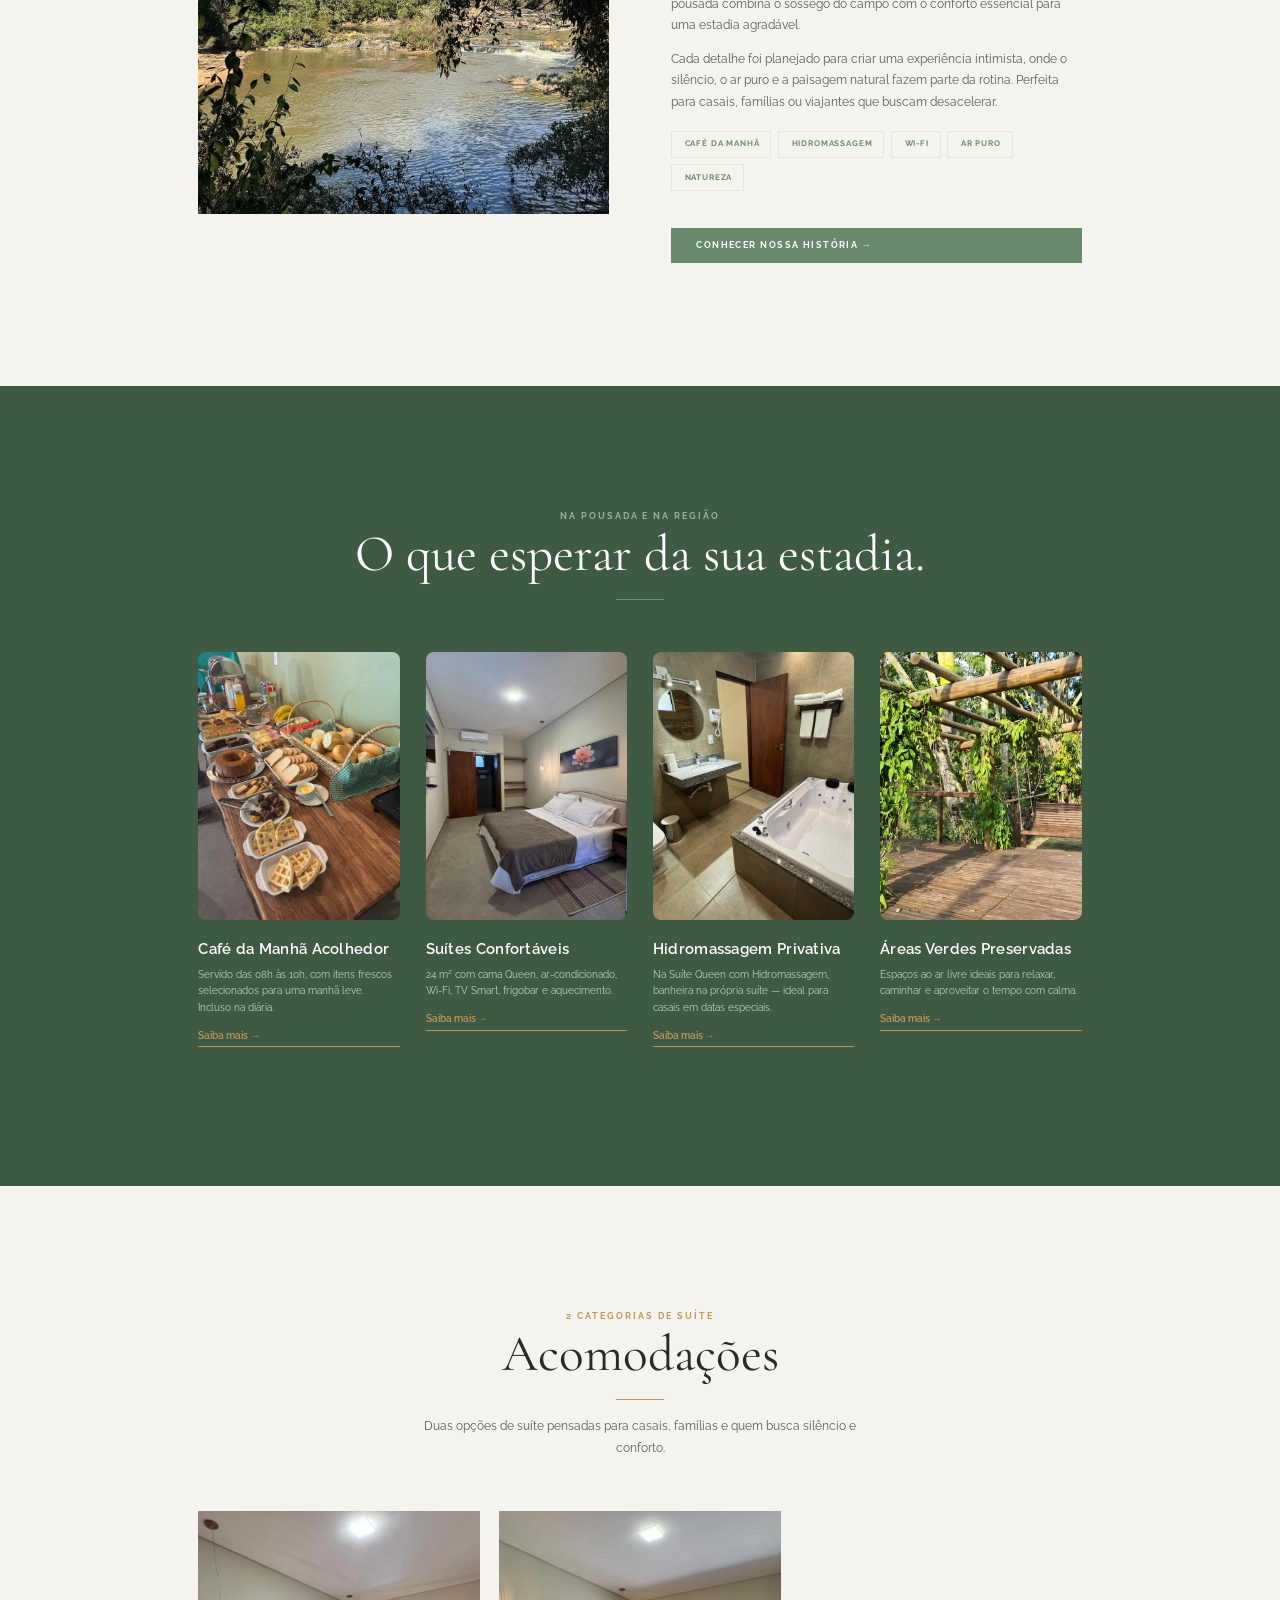
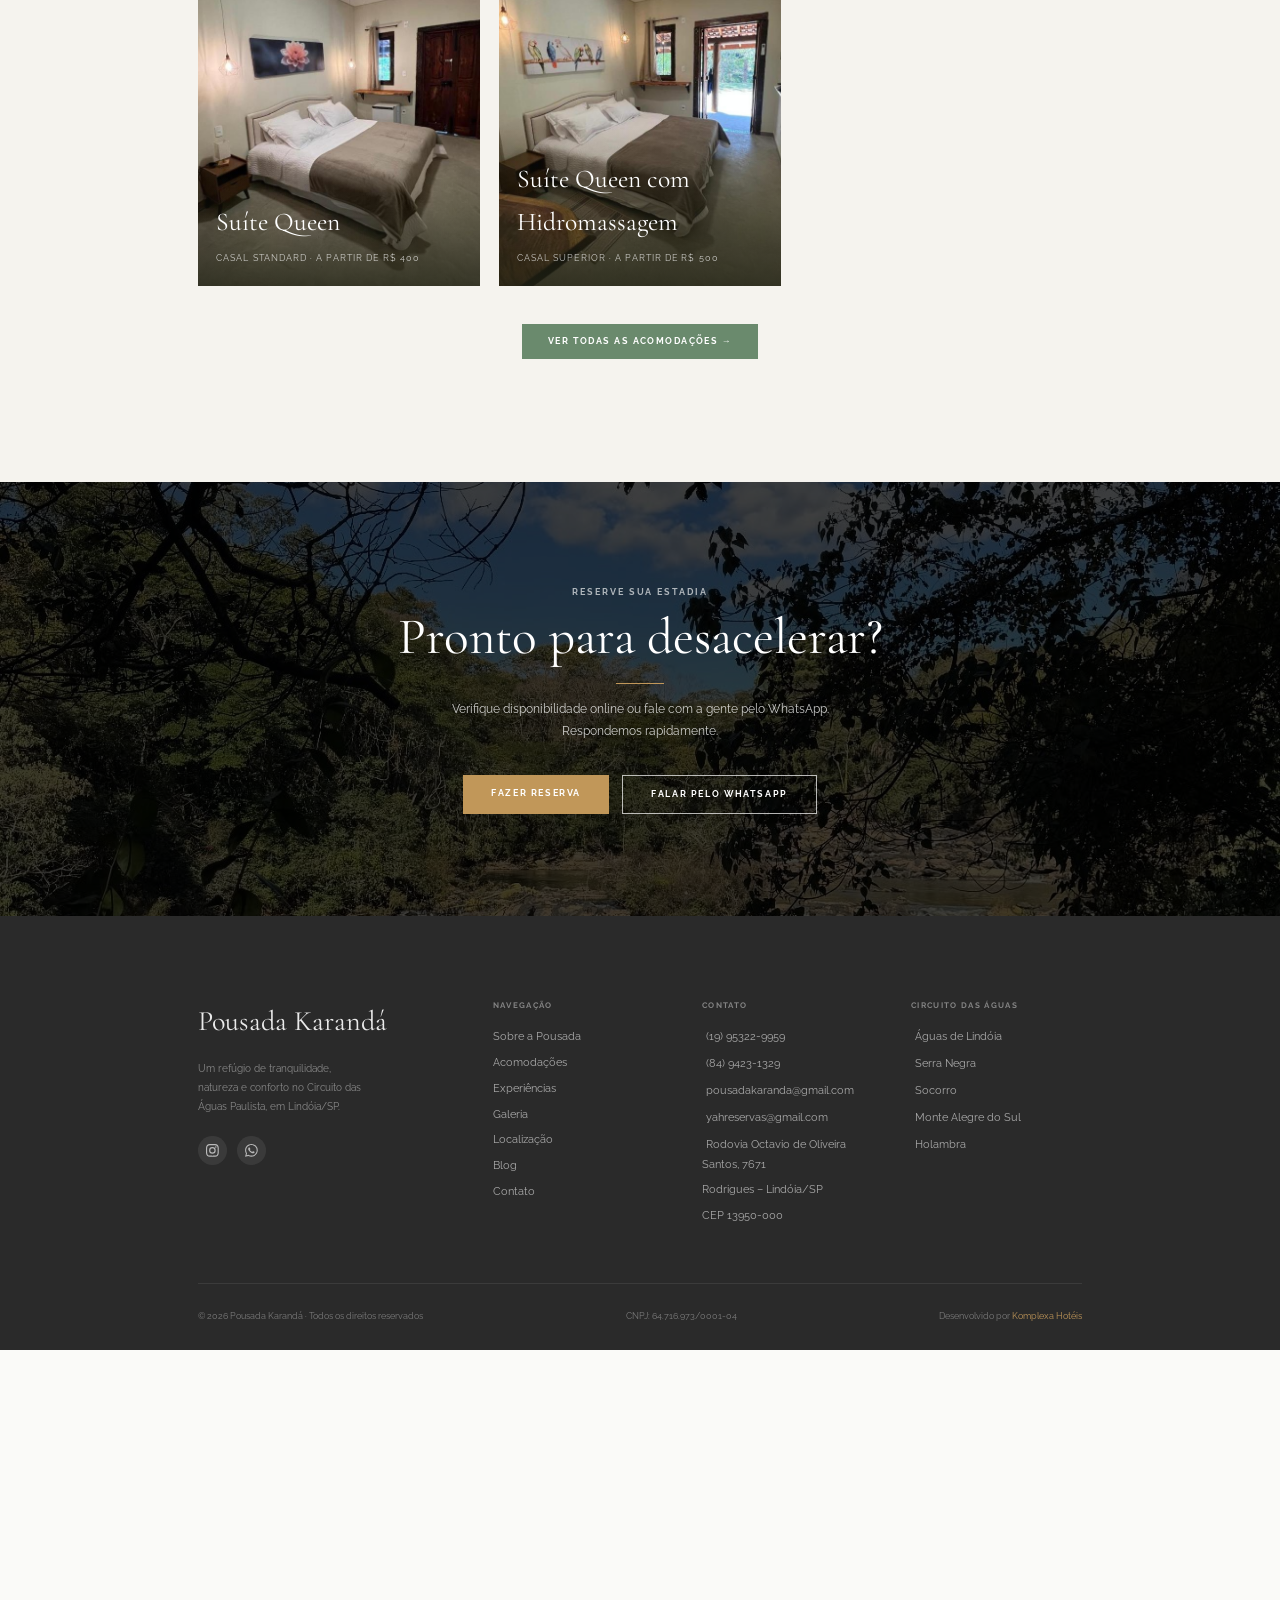
==== commit 43c271ed: "fix(booking): quartos apenas para casal, sem crianças nem camas extras Política do hotel: máximo 2 h" ====
--- a/index.html
+++ b/index.html
@@ -134,22 +134,10 @@
           <input type="date" id="hb-checkout" required>
         </div>
         <div class="hero-bk-fg">
-          <label for="hb-adults">Adultos</label>
+          <label for="hb-adults">Hóspedes</label>
           <select id="hb-adults">
-            <option value="1">1</option>
-            <option value="2" selected>2</option>
-            <option value="3">3</option>
-            <option value="4">4</option>
-            <option value="5">5</option>
-          </select>
-        </div>
-        <div class="hero-bk-fg">
-          <label for="hb-children">Crianças</label>
-          <select id="hb-children">
-            <option value="0" selected>0</option>
-            <option value="1">1</option>
-            <option value="2">2</option>
-            <option value="3">3</option>
+            <option value="1">1 adulto</option>
+            <option value="2" selected>2 adultos</option>
           </select>
         </div>
         <button type="submit" class="hero-bk-btn">Reservar</button>
--- a/assets/css/style.css
+++ b/assets/css/style.css
@@ -125,7 +125,7 @@
 .hero-ctas { display:flex; gap:1.2rem; justify-content:center; flex-wrap:wrap; margin:0; }
 .hero-bk { display:none; }
 @media (min-width: 1024px) {
-  .hero-bk { display:grid; grid-template-columns:repeat(4, minmax(0,1fr)) auto; align-items:end; gap:.85rem; background:rgba(255,255,255,.96); backdrop-filter:blur(8px); padding:1rem 1.1rem; border-radius:14px; box-shadow:0 18px 50px rgba(0,0,0,.35); max-width:880px; width:100%; margin:0 auto; }
+  .hero-bk { display:grid; grid-template-columns:repeat(3, minmax(0,1fr)) auto; align-items:end; gap:.85rem; background:rgba(255,255,255,.96); backdrop-filter:blur(8px); padding:1rem 1.1rem; border-radius:14px; box-shadow:0 18px 50px rgba(0,0,0,.35); max-width:720px; width:100%; margin:0 auto; }
   .hero-bk-fg { display:flex; flex-direction:column; gap:.3rem; text-align:left; min-width:0; }
   .hero-bk-fg label { font-family:var(--font-body); font-size:.62rem; letter-spacing:.18em; text-transform:uppercase; color:var(--text-muted); font-weight:600; }
   .hero-bk-fg input, .hero-bk-fg select { width:100%; padding:.65rem .7rem; border:1px solid #e0dccf; border-radius:8px; font-family:var(--font-body); font-size:.92rem; color:var(--text); background:#fff; transition:border-color .2s, box-shadow .2s; }
@@ -350,10 +350,7 @@
 .bk-form .fg { min-width:0; }
 .bk-form input, .bk-form select { width:100%; min-width:0; max-width:100%; padding:.7rem .8rem; border:1px solid var(--border); border-radius:6px; font-size:.9rem; font-family:var(--font-body); background:var(--bg); min-height:44px; color:var(--text); transition:border-color .2s; outline:none; }
 .bk-form input:focus, .bk-form select:focus { border-color:var(--accent); }
-.bk-child-ages { display:grid; grid-template-columns:repeat(auto-fill, minmax(110px, 1fr)); gap:.8rem; margin-bottom:.8rem; }
-.bk-child-ages .fg { display:flex; flex-direction:column; gap:.3rem; }
-.bk-child-ages label { font-size:.64rem; font-weight:700; text-transform:uppercase; letter-spacing:.08em; color:var(--text-muted); }
-.bk-child-ages select { padding:.6rem .7rem; border:1px solid var(--border); border-radius:6px; font-size:.88rem; font-family:var(--font-body); background:var(--bg); min-height:42px; }
+.bk-note { font-size:.78rem; color:var(--text-muted); margin:0 0 .9rem; line-height:1.5; }
 .bk-submit { width:100%; margin-top:.4rem; background:var(--accent); color:#fff; border:none; padding:.95rem; font-family:var(--font-body); font-size:.78rem; letter-spacing:.14em; text-transform:uppercase; font-weight:700; cursor:pointer; transition:background .3s; border-radius:6px; }
 .bk-submit:hover { background:var(--accent-hover); }
 .bk-alt { text-align:center; font-size:.8rem; color:var(--text-muted); margin:1rem 0 0; }
